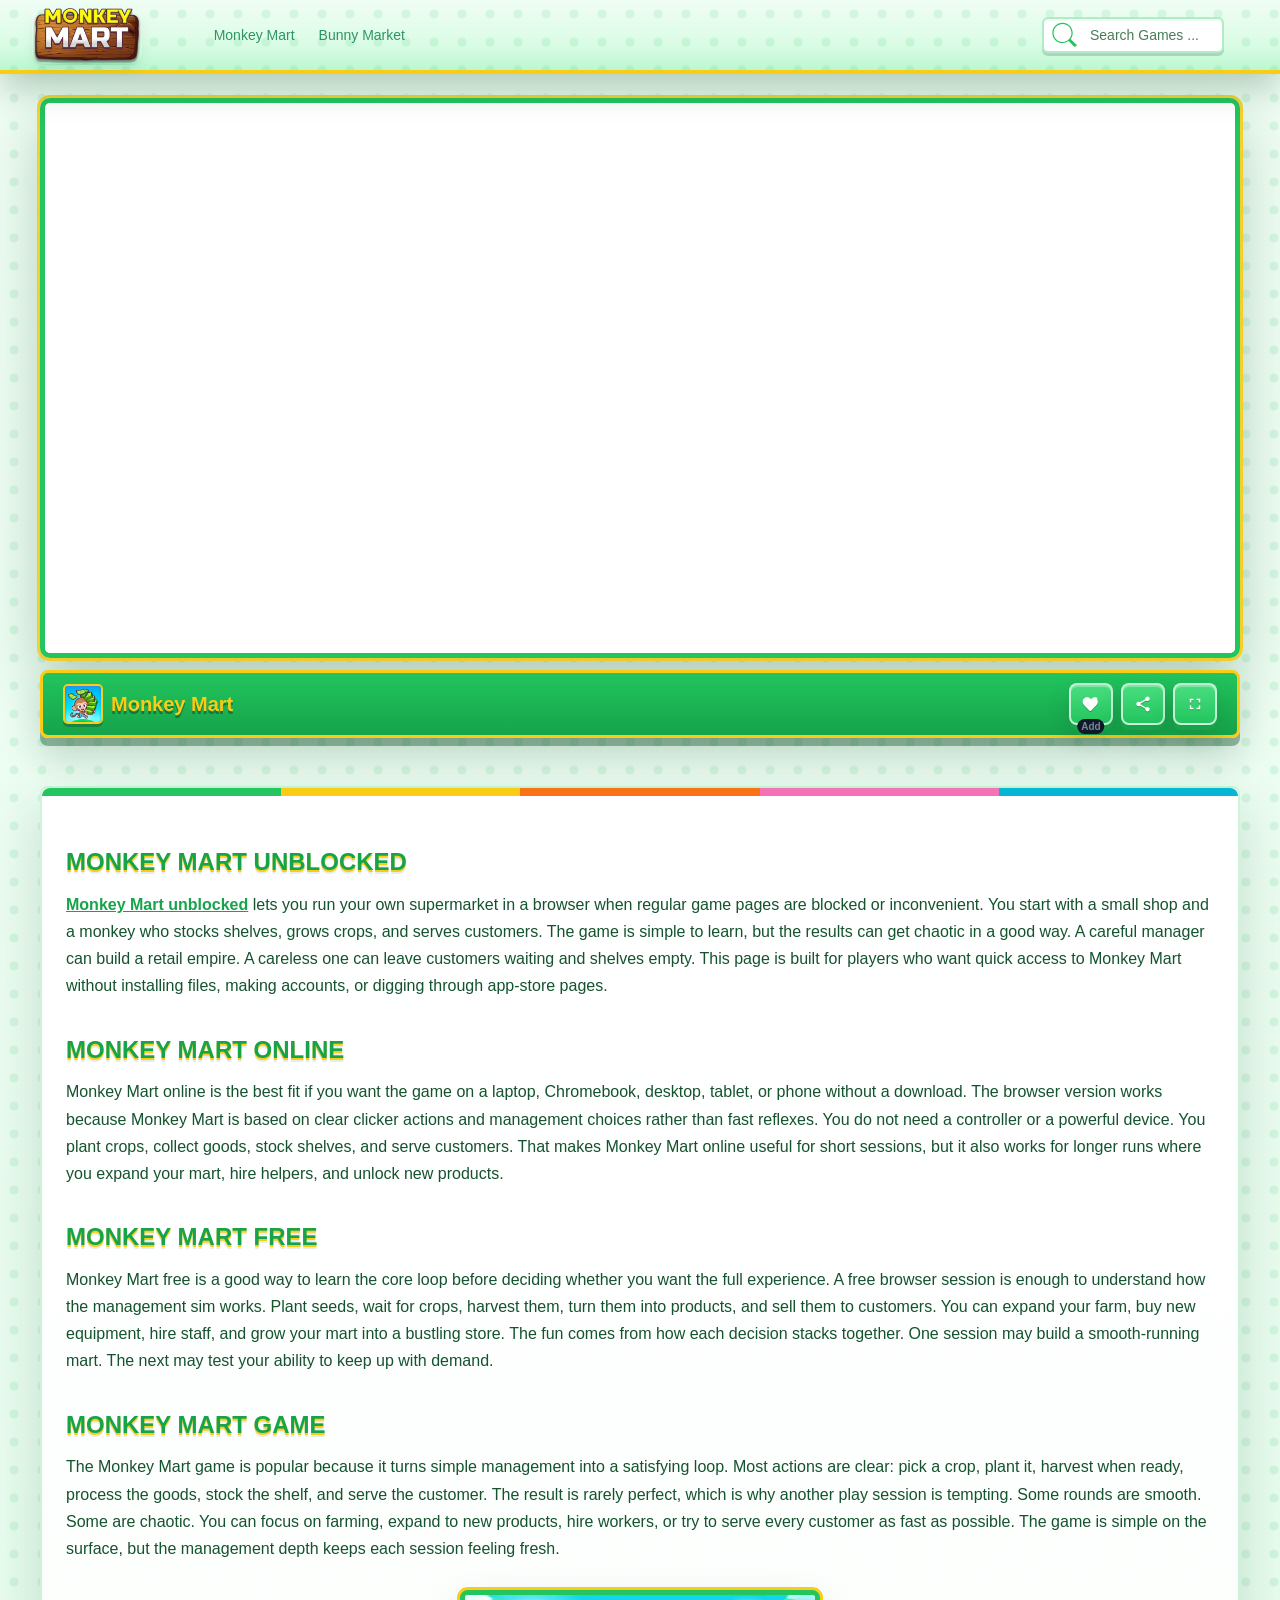
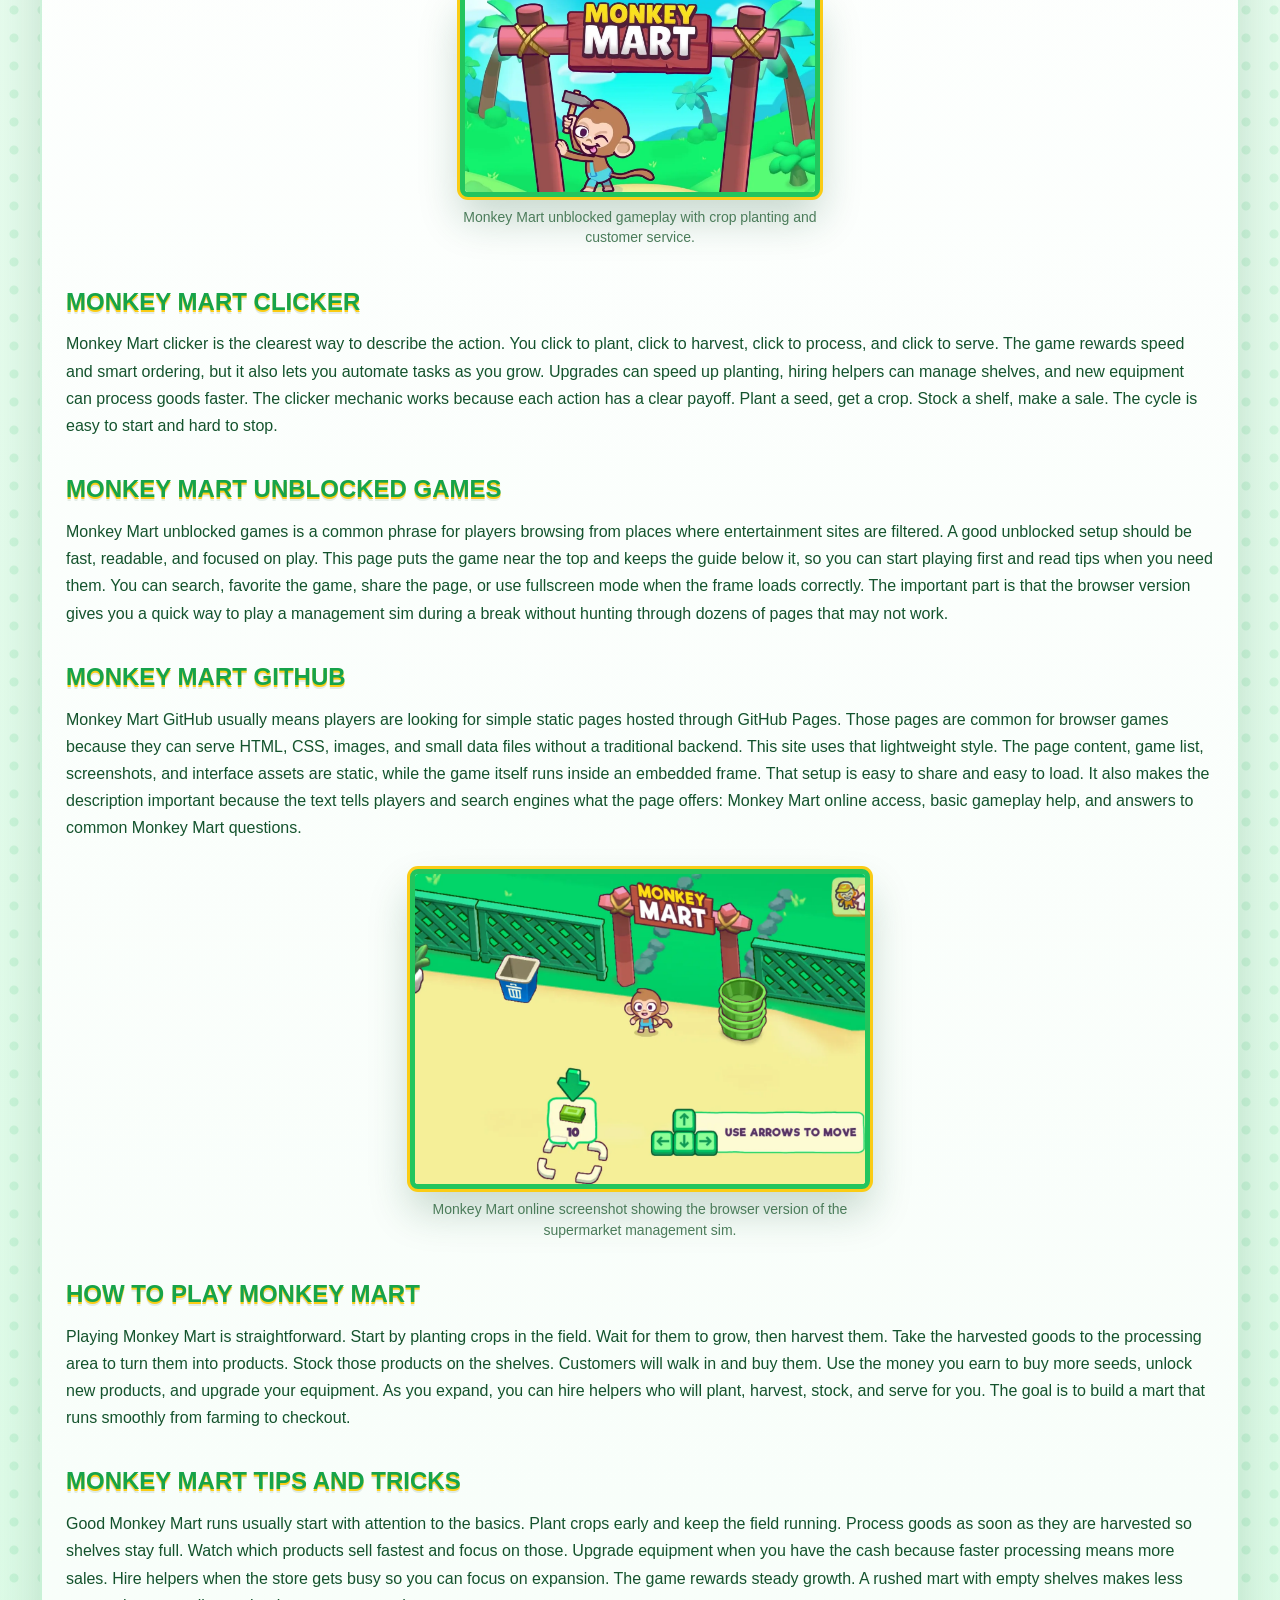
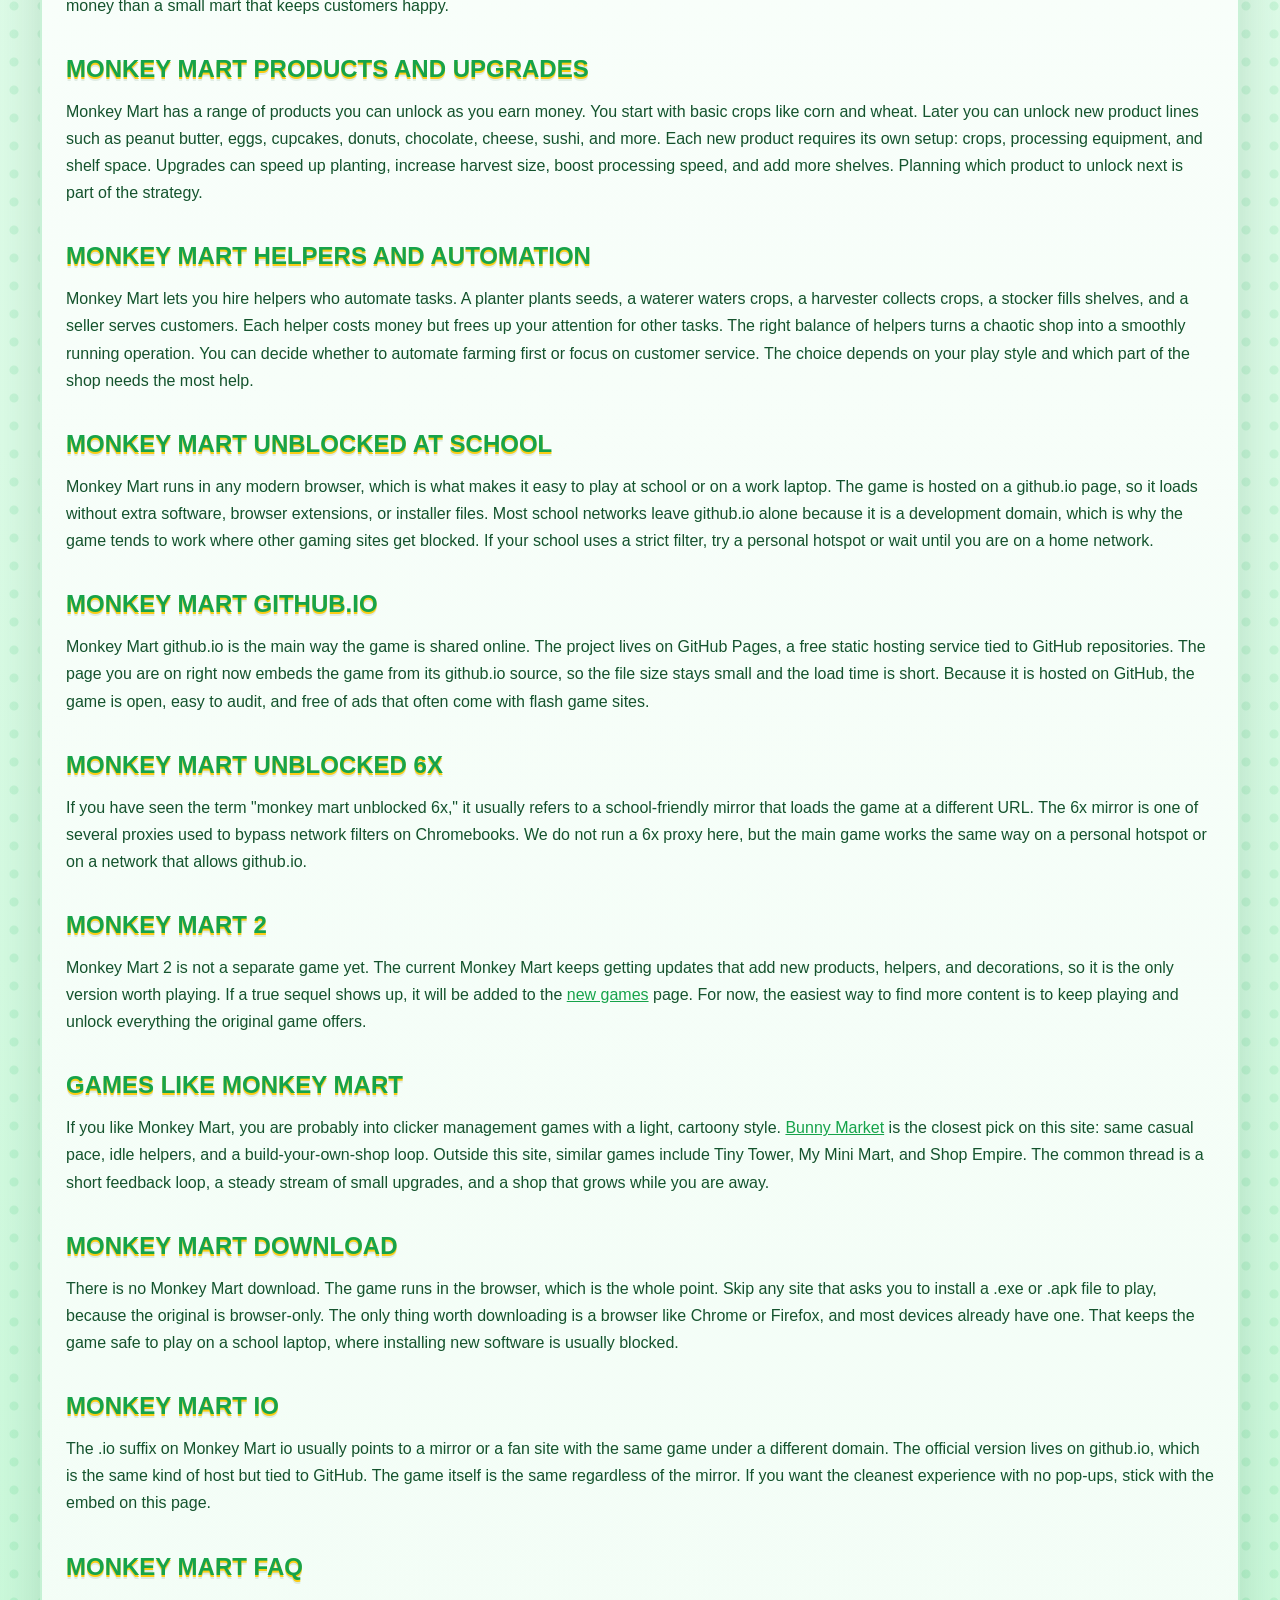
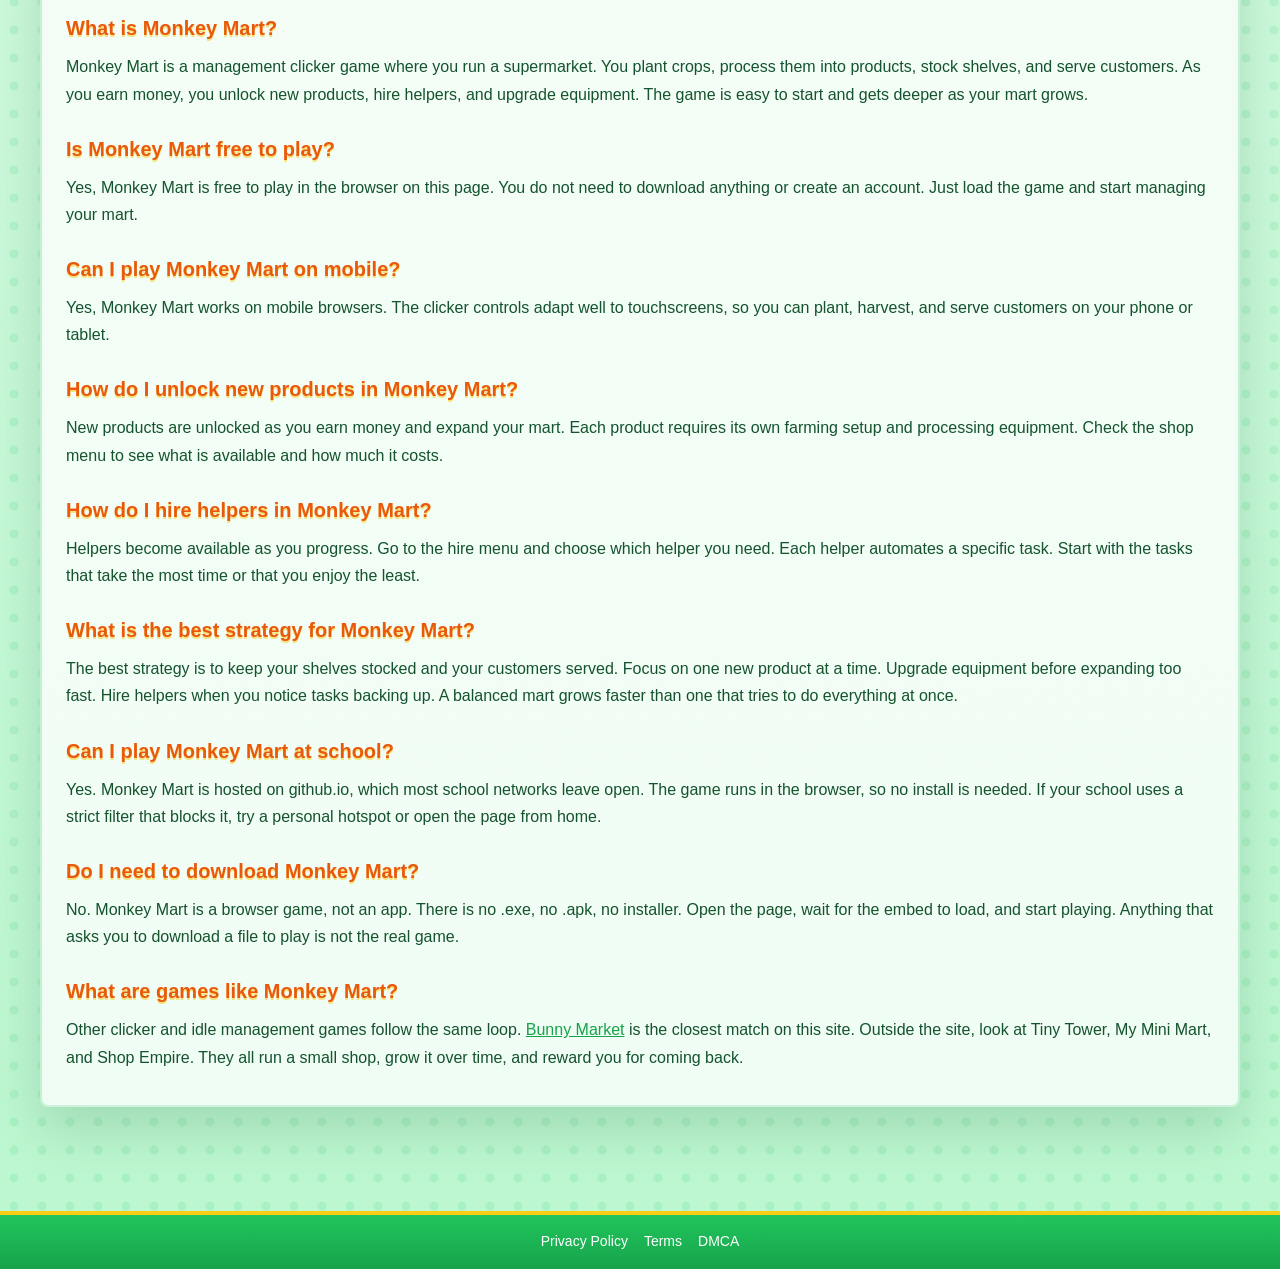
==== index.html @ ea837996 "Add files via upload" ====
<!DOCTYPE html>
<html zontal-theme="dark" lang="en-US" class="dark">
<head>
<meta charset="utf-8">
<title>monkey mart unblocked Online Free</title>
<meta name="description" content="Play Monkey Mart unblocked online for free on github.io. No download, no sign-up. Run a monkey supermarket, hire helpers, and grow your mart empire in this clicker game.">
<meta name="keywords" content="monkey mart, monkey mart unblocked, monkey mart unblocked games, monkey mart unblocked 6x, monkey mart github, monkey mart github.io, monkey mart game, monkey mart free, monkey mart online, monkey mart clicker, monkey mart 2, monkey mart download, games like monkey mart, unblocked monkey mart, monkey mart io">
<meta name="title" content="monkey mart unblocked Online Free">

<meta property="og:title" content="monkey mart unblocked Online Free"><meta property="og:site_name" content="Monkey Mart">
<meta property="og:type" content="website" />
<meta property="og:url" content="https://monkey-mart-unbanned.github.io/" />
<meta property="og:description" content="Play Monkey Mart unblocked online for free on github.io. No download, no sign-up. Run a monkey supermarket, hire helpers, and grow your mart empire in this clicker game." />
<meta property="og:image" content="https://monkey-mart-unbanned.github.io/data/image/game/logo.webp" />
<meta name="twitter:card" content="summary_large_image" />
<meta name="twitter:title" content="monkey mart unblocked Online Free" />
<meta name="twitter:description" content="Play Monkey Mart unblocked online for free on github.io. No download, no sign-up. Run a monkey supermarket, hire helpers, and grow your mart empire in this clicker game." />
<meta name="twitter:image" content="https://monkey-mart-unbanned.github.io/data/image/game/logo.webp" /> 
<meta name="viewport"
 content="width=device-width, initial-scale=1.0, minimal-ui, shrink-to-fit=no viewport-fit=cover">
 <meta name="apple-mobile-web-app-capable" content="yes">
 <meta name="apple-mobile-web-app-status-bar-style" content="black-translucent">
 <meta name="apple-mobile-web-app-title" content="Monkey Mart">
 <meta name="HandheldFriendly" content="true"/>
 <meta name="mobile-web-app-capable" content="yes"/>
  <link rel="icon" href="/favicon.ico" sizes="any">
  <link rel="icon" type="image/png" sizes="192x192" href="/favicon-192.png">
  <link rel="apple-touch-icon" sizes="180x180" href="/apple-touch-icon.png">
  <link rel="manifest" href="/site.webmanifest">
  <meta name="theme-color" content="#22c55e">
  <meta http-equiv="x-ua-compatible" content="ie=edge">
 <link rel="canonical" href="https://monkey-mart-unbanned.github.io/" data-react-helmet="true">
<script type="application/ld+json">
{
  "@context": "https://schema.org",
  "@type": "WebSite",
  "name": "Monkey Mart",
  "alternateName": "Monkey Mart Unblocked",
  "url": "https://monkey-mart-unbanned.github.io/",
  "description": "Free browser games including Monkey Mart and Bunny Market. Play unblocked at school or work, no downloads needed.",
  "inLanguage": "en-US",
  "publisher": {
    "@type": "Organization",
    "name": "Monkey Mart",
    "url": "https://monkey-mart-unbanned.github.io/",
    "logo": {
      "@type": "ImageObject",
      "url": "https://monkey-mart-unbanned.github.io/data/image/game/headerlogo.webp"
    }
  },
  "potentialAction": {
    "@type": "SearchAction",
    "target": "https://monkey-mart-unbanned.github.io/?s={search_term_string}",
    "query-input": "required name=search_term_string"
  }
}
</script>
<script type="application/ld+json">
{
  "@context": "https://schema.org",
  "@type": "VideoGame",
  "name": "Monkey Mart",
  "url": "https://monkey-mart-unbanned.github.io/",
  "description": "Run your own monkey-run supermarket in this unblocked free online game. Plant crops, harvest goods, stock shelves, serve customers, and grow your mart empire.",
  "image": "https://monkey-mart-unbanned.github.io/data/image/game/monkey-mart-b.webp",
  "thumbnailUrl": "https://monkey-mart-unbanned.github.io/data/image/game/monkey-mart-b.webp",
  "gamePlatform": ["Web Browser", "Mobile Browser", "Desktop"],
  "applicationCategory": "Game",
  "applicationSubCategory": "Management",
  "genre": ["Casual", "Clicker", "Management", "Simulation"],
  "playMode": "SinglePlayer",
  "operatingSystem": "Any (browser-based)",
  "gameItem": {
    "@type": "Thing",
    "name": "Monkey Mart Unblocked",
    "description": "Free browser version, no download required"
  },
  "offers": {
    "@type": "Offer",
    "price": "0",
    "priceCurrency": "USD",
    "availability": "https://schema.org/InStock"
  },
  "aggregateRating": {
    "@type": "AggregateRating",
    "ratingValue": "4.6",
    "ratingCount": "2847",
    "bestRating": "5",
    "worstRating": "1"
  },
  "author": {
    "@type": "Organization",
    "name": "Monkey Mart",
    "url": "https://monkey-mart-unbanned.github.io/"
  }
}
</script>
<script type="application/ld+json">
{
  "@context": "https://schema.org",
  "@type": "FAQPage",
  "mainEntity": [
    {
      "@type": "Question",
      "name": "What is Monkey Mart?",
      "acceptedAnswer": {
        "@type": "Answer",
        "text": "Monkey Mart is a management clicker game where you run a supermarket. You plant crops, process them into products, stock shelves, and serve customers. As you earn money, you unlock new products, hire helpers, and upgrade equipment."
      }
    },
    {
      "@type": "Question",
      "name": "Is Monkey Mart free to play?",
      "acceptedAnswer": {
        "@type": "Answer",
        "text": "Yes, Monkey Mart is free to play in the browser on this page. You don't need to download anything or create an account. Just load the game and start managing your mart."
      }
    },
    {
      "@type": "Question",
      "name": "Can I play Monkey Mart on mobile?",
      "acceptedAnswer": {
        "@type": "Answer",
        "text": "Yes, Monkey Mart works on mobile browsers. The clicker controls adapt well to touchscreens, so you can plant, harvest, and serve customers on your phone or tablet."
      }
    },
    {
      "@type": "Question",
      "name": "How do I unlock new products in Monkey Mart?",
      "acceptedAnswer": {
        "@type": "Answer",
        "text": "New products unlock as you earn money and expand your mart. Each product requires its own farming setup and processing equipment. Check the shop menu to see what's available and what it costs."
      }
    },
    {
      "@type": "Question",
      "name": "How do I hire helpers in Monkey Mart?",
      "acceptedAnswer": {
        "@type": "Answer",
        "text": "Helpers become available as you progress. Go to the hire menu and pick which helper you need. Each helper automates a specific task. Start with the tasks that take up the most of your time."
      }
    },
    {
      "@type": "Question",
      "name": "What is the best strategy for Monkey Mart?",
      "acceptedAnswer": {
        "@type": "Answer",
        "text": "Keep your shelves stocked and your customers served. Focus on one new product at a time. Upgrade equipment before expanding too fast. Hire helpers when you notice tasks backing up. A balanced mart grows faster than one that tries to do everything at once."
      }
    },
    {
      "@type": "Question",
      "name": "Can I play Monkey Mart at school?",
      "acceptedAnswer": {
        "@type": "Answer",
        "text": "Yes. Monkey Mart is hosted on github.io, which most school networks leave open. The game runs in the browser, so no install is needed. If your school uses a strict filter that blocks it, try a personal hotspot or open the page from home."
      }
    },
    {
      "@type": "Question",
      "name": "Do I need to download Monkey Mart?",
      "acceptedAnswer": {
        "@type": "Answer",
        "text": "No. Monkey Mart is a browser game, not an app. There is no .exe, no .apk, no installer. Open the page, wait for the embed to load, and start playing. Anything that asks you to download a file to play is not the real game."
      }
    },
    {
      "@type": "Question",
      "name": "What are games like Monkey Mart?",
      "acceptedAnswer": {
        "@type": "Answer",
        "text": "Other clicker and idle management games follow the same loop. Bunny Market is the closest match on this site. Outside the site, look at Tiny Tower, My Mini Mart, and Shop Empire. They all run a small shop, grow it over time, and reward you for coming back."
      }
    }
  ]
}
</script>
<script type="application/ld+json">
{
  "@context": "https://schema.org",
  "@type": "BreadcrumbList",
  "itemListElement": [
    {"@type": "ListItem", "position": 1, "name": "Home", "item": "https://monkey-mart-unbanned.github.io/"},
    {"@type": "ListItem", "position": 2, "name": "Monkey Mart", "item": "https://monkey-mart-unbanned.github.io/"}
  ]
}
</script>
 
 <!-- Google tag (gtag.js) -->
 <script async src="https://www.googletagmanager.com/gtag/js?id=G-HZW0Y8KCHE">
 </script><script>window.dataLayer = window.dataLayer || [];
 function gtag(){dataLayer.push(arguments);}
 gtag('js', new Date());

 gtag('config', 'G-HZW0Y8KCHE');</script> <script data-cfasync="false">var game_config = {
current_slug: 'monkey-mart',
  home_page: 'monkey-mart',
  domain_url: 'https://monkey-mart-unbanned.github.io',
  id_game: 2,
  logo: '/data/image/game/logo.webp',
 theme_color: '#22c55e',
 domain_root: '/',
 not_allow_comment: 'no',
 show_comment: 'no'
 };
</script><link rel="stylesheet" type="text/css" href="/resources/css/swiper.css"/><!-- style.css-->
<link href="/resources/css/style.min.css"
 rel="stylesheet" type="text/css"/>
 <!-- style.css--><link href="/resources/css/meltdown-redesign.css" rel="stylesheet" type="text/css"/></head><body class="__className_d65c78 __variable_05e5f9"><div class="min-h-screen dark:bg-gray-950 font-sans antialiased flex flex-col"><header class="w-full py-1 bg-white/95 dark:bg-gray-900 backdrop-blur-md border-b border-[#22c55e]/10 relative z-50"><div class="container flex h-30 items-center justify-between"><div class="flex gap-8 md:gap-12"><a href="/" class="flex items-center space-x-3 group"><div class="relative rounded-xl shadow-lg shadow-[#22c55e]/10"><img alt="Monkey Mart" loading="lazy" decoding="async" data-nimg="1"
 class=""
 style="color:transparent;object-fit: contain;max-height: 30px;"
 src="/data/image/game/headerlogo.webp" /></div></a>


<nav class="flex items-center gap-6 ml-6">
<a href="/" class="text-sm font-medium text-[#22c55e]/80 hover:text-[#16a34a] transition-colors">Monkey Mart</a>
<a href="/bunny-market/" class="text-sm font-medium text-[#22c55e]/80 hover:text-[#16a34a] transition-colors">Bunny Market</a>
</nav></div><div class="flex items-center gap-4"><div class="relative w-full mx-auto px-3 md:px-6 search-results"><div class="relative "><input type="text" placeholder="Search Games ..." id="search_txt"
 class="input_search w-full rounded-3xl transition-all duration-300 border-2 pl-9 pr-4 h-10 text-lg "
 autocomplete="off" /><button id="search_button"
 class="lucide lucide-search absolute top-1/2 -translate-y-1/2 transition-colors text-[#22c55e]/70 left-2 w-7 h-7"><span class="svg-icon svelte-11lxo0l" aria-hidden="true"><svg class="svg-icon__link icon-search"><use xlink:href="#icon-search"></use></svg></span></button></div></div><!-- <button class="menu inline-flex items-center justify-center whitespace-nowrap rounded-md text-sm font-medium ring-offset-background focus-visible:outline-none focus-visible:ring-2 focus-visible:ring-ring focus-visible:ring-offset-2 disabled:pointer-events-none disabled:opacity-50 border border-input bg-background hover:bg-accent h-10 w-10 transition-all duration-300"
 aria-label="Menu" type="button"><span class="svg-icon" aria-hidden="true"><svg class="svg-icon__link"><use xlink:href="#icon-menu"></use></svg></span></button> --></div></div></header><div class="fixed hidden min-[1750px]:block top-20 left-6 z-50 ns-enh76-e-2 asset-container"><div class="w-[200px] h-[720px]"><div class="mt-8 mb-6 hidden"><div class="rounded-lg rounded-b-none overflow-hidden bg-gray-100"><div class="text-center text-gray-500/50 text-sm px-3 py-0">Advertisement</div></div></div></div></div><div class="relative"><div class="max-w-7xl mx-auto"><div class="flex h-full"><main class="flex-1 2xl:ml-[0]"><div class="min-h-screen"><div id="sub-page-data" class="w-full mx-auto px-3 md:px-10 py-3 md:py-6 page-data"><div class="mb-3 md:mb-12"><div class="w-full mx-auto px-0"><div class="mb-9 md:mb-12"><div class="w-full mx-auto"><div class="relative overflow-hidden rounded-2xl bg-gradient-to-br from-[#22c55e]/10 to-white/5 dark:from-[#22c55e]/20 dark:to-gray-900/10 shadow-2xl"><div class="relative w-full h-[--mobile-height] md:h-[--desktop-height]"
 style="width:100%;--mobile-height:400px;--desktop-height:550px;min-height:520px;"><div class="frame-box-game" id="frame-container"></div><script data-cfasync="false">window.addEventListener("DOMContentLoaded", function () {
 let game_frame = $('<iframe id="game-area" allowfullscreen="true" title="Play Monkey Mart" width="100%" height="100%" src="https://fivenightsatfreddysonline.github.io/g77/class-829/" allow="autoplay; fullscreen; camera; focus-without-user-activation *; monetization; gamepad; keyboard-map *; xr-spatial-tracking; clipboard-write; web-share; accelerometer; magnetometer; gyroscope; display-capture" name="gameFrame" scrolling="no" sandbox="allow-forms allow-modals allow-orientation-lock allow-pointer-lock allow-popups allow-popups-to-escape-sandbox allow-presentation allow-scripts allow-same-origin allow-downloads"></iframe>');

 $("#frame-container").html(game_frame);
 });</script></div></div><div class="player__footer player-footer"><div class="player-footer__inner"><div class="player-footer__left player-footer__item"><img width="40" height="40"
   src="/data/image/game/logo.webp"
  class="img-fluid" decoding="async"
  alt="Monkey Mart"
 fetchpriority="high"/><h1 class="">Monkey Mart</h1></div><div class="player-footer__actions player-footer__item"><button type="button"
 class="g-footer__button favorite-icon favorites_btn favorites-add-2"
 onclick="favorite(this);"
 data-id="2"
 data-name="Monkey Mart"
  data-url="/"
  data-slug="monkey-mart"
 data-image="/data/image/game/monkey-mart-b.webp"><span class="svg-icon" aria-hidden="true"><svg class="svg-icon__link"><use
 xlink:href="#icon-heart"></use></svg></span><div class="g-footer__button-title"><span class="g-footer__button-title_text g-footer__button-title_first">Add</span><span class="g-footer__button-title_text g-footer__button-title_last"></span></div></button><button class="g-footer__button toggleModalBtn"
 data-target="#modalShare"><span class="svg-icon" aria-hidden="true"><svg class="svg-icon__link"><use
 xlink:href="#icon-shares"></use></svg></span><div class="g-footer__button-title"><span class="g-footer__button-title_text g-footer__button-title_first"></span><span class="g-footer__button-title_text g-footer__button-title_last">Share</span></div></button><div class="footer__button hide_fullscreen"><button class="g-footer__button player-footer__fullscreen"
 onclick="open_fullscreen();"><span class="svg-icon" aria-hidden="true"><svg class="svg-icon__link"><use
 xlink:href="#icon-fullscreen"></use></svg></span><div class="g-footer__button-title"><span class="g-footer__button-title_text g-footer__button-title_first"></span><span class="g-footer__button-title_text g-footer__button-title_last">Full Screen</span></div></button></div></div></div></div><div class="mt-8 mb-6 hidden"><div class="rounded-lg rounded-b-none overflow-hidden bg-gray-100"><div class="text-center text-gray-500/50 text-sm px-3 py-0">Advertisement</div></div></div></div></div></div></div><div class="text-center mb-8 space-y-2"><div class="mt-8 mb-6 hidden"><div class="rounded-lg rounded-b-none overflow-hidden bg-gray-100"><div class="text-center text-gray-500/50 text-sm px-3 py-0">Advertisement</div></div></div></div><div class="mb-3 md:mb-12 sub_description"><div class="w-full mx-auto mt-8 md:mt-12 px-0"><div class="content-inner dark:bg-gray-800 rounded-lg shadow-lg hover:shadow-xl transition-shadow duration-300 p-6 relative overflow-hidden text-gray-600 dark:text-gray-300 ">
<div class="game-description page-content">
<h2>Monkey Mart unblocked</h2>
<p><a href="/" style="font-weight: 600; text-decoration: underline;">Monkey Mart unblocked</a> lets you run your own supermarket in a browser when regular game pages are blocked or inconvenient. You start with a small shop and a monkey who stocks shelves, grows crops, and serves customers. The game is simple to learn, but the results can get chaotic in a good way. A careful manager can build a retail empire. A careless one can leave customers waiting and shelves empty. This page is built for players who want quick access to Monkey Mart without installing files, making accounts, or digging through app-store pages.</p>
<h2>Monkey Mart online</h2>
<p>Monkey Mart online is the best fit if you want the game on a laptop, Chromebook, desktop, tablet, or phone without a download. The browser version works because Monkey Mart is based on clear clicker actions and management choices rather than fast reflexes. You do not need a controller or a powerful device. You plant crops, collect goods, stock shelves, and serve customers. That makes Monkey Mart online useful for short sessions, but it also works for longer runs where you expand your mart, hire helpers, and unlock new products.</p>
<h2>Monkey Mart free</h2>
<p>Monkey Mart free is a good way to learn the core loop before deciding whether you want the full experience. A free browser session is enough to understand how the management sim works. Plant seeds, wait for crops, harvest them, turn them into products, and sell them to customers. You can expand your farm, buy new equipment, hire staff, and grow your mart into a bustling store. The fun comes from how each decision stacks together. One session may build a smooth-running mart. The next may test your ability to keep up with demand.</p>
<h2>Monkey Mart game</h2>
<p>The Monkey Mart game is popular because it turns simple management into a satisfying loop. Most actions are clear: pick a crop, plant it, harvest when ready, process the goods, stock the shelf, and serve the customer. The result is rarely perfect, which is why another play session is tempting. Some rounds are smooth. Some are chaotic. You can focus on farming, expand to new products, hire workers, or try to serve every customer as fast as possible. The game is simple on the surface, but the management depth keeps each session feeling fresh.</p>
<figure class="seo-image"><img src="/data/image/game/discription1.webp" alt="Monkey Mart unblocked gameplay showing the mart management screen" title="Monkey Mart unblocked gameplay" width="360" height="640" loading="lazy" class="img-fluid" /><figcaption>Monkey Mart unblocked gameplay with crop planting and customer service.</figcaption></figure>
<h2>Monkey Mart clicker</h2>
<p>Monkey Mart clicker is the clearest way to describe the action. You click to plant, click to harvest, click to process, and click to serve. The game rewards speed and smart ordering, but it also lets you automate tasks as you grow. Upgrades can speed up planting, hiring helpers can manage shelves, and new equipment can process goods faster. The clicker mechanic works because each action has a clear payoff. Plant a seed, get a crop. Stock a shelf, make a sale. The cycle is easy to start and hard to stop.</p>
<h2>Monkey Mart unblocked games</h2>
<p>Monkey Mart unblocked games is a common phrase for players browsing from places where entertainment sites are filtered. A good unblocked setup should be fast, readable, and focused on play. This page puts the game near the top and keeps the guide below it, so you can start playing first and read tips when you need them. You can search, favorite the game, share the page, or use fullscreen mode when the frame loads correctly. The important part is that the browser version gives you a quick way to play a management sim during a break without hunting through dozens of pages that may not work.</p>
<h2>Monkey Mart GitHub</h2>
<p>Monkey Mart GitHub usually means players are looking for simple static pages hosted through GitHub Pages. Those pages are common for browser games because they can serve HTML, CSS, images, and small data files without a traditional backend. This site uses that lightweight style. The page content, game list, screenshots, and interface assets are static, while the game itself runs inside an embedded frame. That setup is easy to share and easy to load. It also makes the description important because the text tells players and search engines what the page offers: Monkey Mart online access, basic gameplay help, and answers to common Monkey Mart questions.</p>
<figure class="seo-image seo-image--wide"><img src="/data/image/game/description2.webp" alt="Monkey Mart online screenshot from the management sim game" title="Monkey Mart online screenshot" width="640" height="480" loading="lazy" class="img-fluid" /><figcaption>Monkey Mart online screenshot showing the browser version of the supermarket management sim.</figcaption></figure>
<h2>How to play Monkey Mart</h2>
<p>Playing Monkey Mart is straightforward. Start by planting crops in the field. Wait for them to grow, then harvest them. Take the harvested goods to the processing area to turn them into products. Stock those products on the shelves. Customers will walk in and buy them. Use the money you earn to buy more seeds, unlock new products, and upgrade your equipment. As you expand, you can hire helpers who will plant, harvest, stock, and serve for you. The goal is to build a mart that runs smoothly from farming to checkout.</p>
<h2>Monkey Mart tips and tricks</h2>
<p>Good Monkey Mart runs usually start with attention to the basics. Plant crops early and keep the field running. Process goods as soon as they are harvested so shelves stay full. Watch which products sell fastest and focus on those. Upgrade equipment when you have the cash because faster processing means more sales. Hire helpers when the store gets busy so you can focus on expansion. The game rewards steady growth. A rushed mart with empty shelves makes less money than a small mart that keeps customers happy.</p>
<h2>Monkey Mart products and upgrades</h2>
<p>Monkey Mart has a range of products you can unlock as you earn money. You start with basic crops like corn and wheat. Later you can unlock new product lines such as peanut butter, eggs, cupcakes, donuts, chocolate, cheese, sushi, and more. Each new product requires its own setup: crops, processing equipment, and shelf space. Upgrades can speed up planting, increase harvest size, boost processing speed, and add more shelves. Planning which product to unlock next is part of the strategy.</p>
<h2>Monkey Mart helpers and automation</h2>
<p>Monkey Mart lets you hire helpers who automate tasks. A planter plants seeds, a waterer waters crops, a harvester collects crops, a stocker fills shelves, and a seller serves customers. Each helper costs money but frees up your attention for other tasks. The right balance of helpers turns a chaotic shop into a smoothly running operation. You can decide whether to automate farming first or focus on customer service. The choice depends on your play style and which part of the shop needs the most help.</p>

<h2>Monkey Mart unblocked at school</h2>
<p>Monkey Mart runs in any modern browser, which is what makes it easy to play at school or on a work laptop. The game is hosted on a github.io page, so it loads without extra software, browser extensions, or installer files. Most school networks leave github.io alone because it is a development domain, which is why the game tends to work where other gaming sites get blocked. If your school uses a strict filter, try a personal hotspot or wait until you are on a home network.</p>
<h2>Monkey Mart github.io</h2>
<p>Monkey Mart github.io is the main way the game is shared online. The project lives on GitHub Pages, a free static hosting service tied to GitHub repositories. The page you are on right now embeds the game from its github.io source, so the file size stays small and the load time is short. Because it is hosted on GitHub, the game is open, easy to audit, and free of ads that often come with flash game sites.</p>
<h2>Monkey Mart unblocked 6x</h2>
<p>If you have seen the term "monkey mart unblocked 6x," it usually refers to a school-friendly mirror that loads the game at a different URL. The 6x mirror is one of several proxies used to bypass network filters on Chromebooks. We do not run a 6x proxy here, but the main game works the same way on a personal hotspot or on a network that allows github.io.</p>
<h2>Monkey Mart 2</h2>
<p>Monkey Mart 2 is not a separate game yet. The current Monkey Mart keeps getting updates that add new products, helpers, and decorations, so it is the only version worth playing. If a true sequel shows up, it will be added to the <a href="/new-games/">new games</a> page. For now, the easiest way to find more content is to keep playing and unlock everything the original game offers.</p>
<h2>Games like Monkey Mart</h2>
<p>If you like Monkey Mart, you are probably into clicker management games with a light, cartoony style. <a href="/bunny-market/">Bunny Market</a> is the closest pick on this site: same casual pace, idle helpers, and a build-your-own-shop loop. Outside this site, similar games include Tiny Tower, My Mini Mart, and Shop Empire. The common thread is a short feedback loop, a steady stream of small upgrades, and a shop that grows while you are away.</p>
<h2>Monkey Mart download</h2>
<p>There is no Monkey Mart download. The game runs in the browser, which is the whole point. Skip any site that asks you to install a .exe or .apk file to play, because the original is browser-only. The only thing worth downloading is a browser like Chrome or Firefox, and most devices already have one. That keeps the game safe to play on a school laptop, where installing new software is usually blocked.</p>
<h2>Monkey Mart io</h2>
<p>The .io suffix on Monkey Mart io usually points to a mirror or a fan site with the same game under a different domain. The official version lives on github.io, which is the same kind of host but tied to GitHub. The game itself is the same regardless of the mirror. If you want the cleanest experience with no pop-ups, stick with the embed on this page.</p>
<h2>Monkey Mart FAQ</h2>
<h3>What is Monkey Mart?</h3>
<p>Monkey Mart is a management clicker game where you run a supermarket. You plant crops, process them into products, stock shelves, and serve customers. As you earn money, you unlock new products, hire helpers, and upgrade equipment. The game is easy to start and gets deeper as your mart grows.</p>
<h3>Is Monkey Mart free to play?</h3>
<p>Yes, Monkey Mart is free to play in the browser on this page. You do not need to download anything or create an account. Just load the game and start managing your mart.</p>
<h3>Can I play Monkey Mart on mobile?</h3>
<p>Yes, Monkey Mart works on mobile browsers. The clicker controls adapt well to touchscreens, so you can plant, harvest, and serve customers on your phone or tablet.</p>
<h3>How do I unlock new products in Monkey Mart?</h3>
<p>New products are unlocked as you earn money and expand your mart. Each product requires its own farming setup and processing equipment. Check the shop menu to see what is available and how much it costs.</p>
<h3>How do I hire helpers in Monkey Mart?</h3>
<p>Helpers become available as you progress. Go to the hire menu and choose which helper you need. Each helper automates a specific task. Start with the tasks that take the most time or that you enjoy the least.</p>
<h3>What is the best strategy for Monkey Mart?</h3>
<p>The best strategy is to keep your shelves stocked and your customers served. Focus on one new product at a time. Upgrade equipment before expanding too fast. Hire helpers when you notice tasks backing up. A balanced mart grows faster than one that tries to do everything at once.</p>
<h3>Can I play Monkey Mart at school?</h3>
<p>Yes. Monkey Mart is hosted on github.io, which most school networks leave open. The game runs in the browser, so no install is needed. If your school uses a strict filter that blocks it, try a personal hotspot or open the page from home.</p>
<h3>Do I need to download Monkey Mart?</h3>
<p>No. Monkey Mart is a browser game, not an app. There is no .exe, no .apk, no installer. Open the page, wait for the embed to load, and start playing. Anything that asks you to download a file to play is not the real game.</p>
<h3>What are games like Monkey Mart?</h3>
<p>Other clicker and idle management games follow the same loop. <a href="/bunny-market/">Bunny Market</a> is the closest match on this site. Outside the site, look at Tiny Tower, My Mini Mart, and Shop Empire. They all run a small shop, grow it over time, and reward you for coming back.</p>
</div></div></div></div></div></div></div></div></div><div class="text-center mb-8 space-y-2"><div class="mt-8 mb-6 hidden"><div class="rounded-lg rounded-b-none overflow-hidden bg-gray-100"><div class="text-center text-gray-500/50 text-sm px-3 py-0">Advertisement</div></div></div></div><footer class="mt-auto bg-gradient-to-b from-gray-50 to-white dark:from-gray-900 dark:to-gray-800 py-4"><div class="max-w-7xl mx-auto flex"> <nav class="footer-legal flex justify-center items-center gap-4 flex-wrap px-3 md:px-12 w-full" aria-label="Legal links"><a href="/privacy/">Privacy Policy</a><a href="/terms/">Terms</a><a href="/dmca/">DMCA</a></nav></div></footer></div><div class="page_loading" style="display: none;"><div class="loading_page"><div class="loader"></div></div></div><button id="button-gotop" class="btn_up"><span class="svg-icon" aria-hidden="true"> <svg class="svg-icon__link"> <use
 xlink:href="#icon-keyboard_arrow_up"></use> </svg> </span></button><svg class="main-svg-sprite main-svg-sprite--icons" xmlns="http://www.w3.org/2000/svg" style="display: none;"
 xmlns:xlink="http://www.w3.org/1999/xlink"><symbol id="icon-chevron-right" viewBox="0 0 24 24"><path d="M9.707 18.707l6-6c0.391-0.391 0.391-1.024 0-1.414l-6-6c-0.391-0.391-1.024-0.391-1.414 0s-0.391 1.024 0 1.414l5.293 5.293-5.293 5.293c-0.391 0.391-0.391 1.024 0 1.414s1.024 0.391 1.414 0z"></path></symbol><symbol id="icon-chevron-left" viewBox="0 0 24 24"><path d="M15.707 17.293l-5.293-5.293 5.293-5.293c0.391-0.391 0.391-1.024 0-1.414s-1.024-0.391-1.414 0l-6 6c-0.391 0.391-0.391 1.024 0 1.414l6 6c0.391 0.391 1.024 0.391 1.414 0s0.391-1.024 0-1.414z"></path></symbol><symbol id="icon-arrow-left" viewBox="0 0 452 452"><path d="M106.406 203.554L300.693 9.2735C313.052 -3.0915 333.09 -3.09149 345.443 9.27351C357.797 21.6275 357.797 41.6645 345.443 54.0175L173.529 225.926L345.438 397.829C357.792 410.188 357.792 430.224 345.438 442.578C333.084 454.937 313.047 454.936 300.688 442.577L106.401 248.293C100.224 242.113 97.1385 234.022 97.1385 225.927C97.1386 217.828 100.23 209.731 106.406 203.554Z"/></symbol><symbol id="icon-arrow-right" viewBox="0 0 451.846 451.847"><path d="M345.441,248.292L151.154,442.573c-12.359,12.365-32.397,12.365-44.75,0c-12.354-12.354-12.354-32.391,0-44.744L278.318,225.92L106.409,54.017c-12.354-12.359-12.354-32.394,0-44.748c12.354-12.359,32.391-12.359,44.75,0l194.287,194.284c6.177,6.18,9.262,14.271,9.262,22.366C354.708,234.018,351.617,242.115,345.441,248.292z"/></symbol><symbol id="icon-menu" overflow="visible" viewBox="0 0 45 36"><path d="M2.528 13.472v0h35.392q1.056 0 1.792 0.736t0.736 1.792q0 1.024-0.736 1.792-0.736 0.736-1.792 0.736v0h-35.392q-1.056 0-1.792-0.736-0.736-0.768-0.736-1.792 0-1.056 0.736-1.792t1.792-0.736zM2.528 26.944v0h35.392q0.672 0 1.28 0.32t0.96 0.928q0.352 0.576 0.352 1.28 0 0.672-0.352 1.28-0.352 0.576-0.96 0.928-0.608 0.32-1.28 0.32v0h-35.392q-1.024-0.032-1.76-0.768-0.704-0.736-0.704-1.76t0.704-1.76q0.736-0.736 1.76-0.768zM2.528 0v0h35.392q1.024 0.032 1.728 0.768 0.736 0.736 0.736 1.76t-0.736 1.76q-0.704 0.736-1.728 0.768v0h-35.392q-1.056 0-1.792-0.736-0.736-0.768-0.736-1.792 0-1.056 0.736-1.792t1.792-0.736z"/></symbol><symbol id="icon-keyboard_arrow_up" overflow="visible" viewBox="0 0 24 24"><path d="M16.59 15.59q0.288 0.288 0.696 0.288t0.696-0.288q0.288-0.288 0.288-0.696t-0.288-0.696l-5.293-5.293-5.293 5.293q-0.288 0.288-0.288 0.696t0.288 0.696q0.288 0.288 0.696 0.288t0.696-0.288l4.593-4.593z"/></symbol><symbol id="icon-keyboard_arrow_down" overflow="visible" viewBox="0 0 24 24"><path d="M16.59 8.704q0.288-0.288 0.696-0.288t0.696 0.288q0.288 0.288 0.288 0.696t-0.288 0.696l-5.293 5.293-5.293-5.293q-0.288-0.288-0.288-0.696t0.288-0.696q0.288-0.288 0.696-0.288t0.696 0.288l4.593 4.593z"/></symbol><symbol id="icon-search" overflow="visible" viewBox="0 0 37 37"><path d="M36.772 33.872l-8.677-8.677c2.095-2.863 3.334-6.384 3.334-10.195 0-9.447-7.661-17.108-17.109-17.108s-17.108 7.661-17.108 17.108 7.661 17.109 17.108 17.109c3.811 0 7.332-1.239 10.195-3.334l8.677 8.677c0.547 0.547 1.274 0.821 2.002 0.821s1.456-0.274 2.002-0.821c1.108-1.104 1.108-2.876 0.576-3.58zM14.32 30.272c-8.322 0-15.072-6.75-15.072-15.072s6.75-15.072 15.072-15.072 15.072 6.75 15.072 15.072-6.75 15.072-15.072 15.072z"/></symbol><symbol id="icon-heart" overflow="visible" viewBox="0 0 24 24"><path d="M21.409 4.694c-2.318-2.362-6.087-2.362-8.409 0l-0.997 1.015-0.997-1.015c-2.322-2.362-6.091-2.362-8.409 0-2.365 2.408-2.365 6.315 0 8.723l7.409 7.543c0.271 0.275 0.632 0.424 0.997 0.424s0.726-0.149 0.997-0.424l7.409-7.543c2.365-2.408 2.365-6.315 0-8.723z"/></symbol><symbol id="icon-shares" viewBox="0 0 24 24"><path d="M18 16.08c-.76 0-1.44.3-1.96.77L8.91 12.7c.05-.23.09-.46.09-.7s-.04-.47-.09-.7l7.05-4.11c.54.5 1.25.81 2.04.81 1.66 0 3-1.34 3-3s-1.34-3-3-3-3 1.34-3 3c0 .24.04.47.09.7L8.04 9.81C7.5 9.31 6.79 9 6 9c-1.66 0-3 1.34-3 3s1.34 3 3 3c.79 0 1.5-.31 2.04-.81l7.12 4.16c-.05.21-.08.43-.08.65 0 1.61 1.31 2.92 2.92 2.92 1.61 0 2.92-1.31 2.92-2.92s-1.31-2.92-2.92-2.92z"/></symbol><symbol id="icon-close" overflow="visible" viewBox="0 0 24 24"><path d="M20.293 5.114c-0.391-0.391-1.024-0.391-1.414 0l-6.879 6.879-6.879-6.879c-0.391-0.391-1.024-0.391-1.414 0s-0.391 1.024 0 1.414l6.879 6.879-6.879 6.879c-0.391 0.391-0.391 1.024 0 1.414 0.195 0.195 0.451 0.293 0.707 0.293s0.512-0.098 0.707-0.293l6.879-6.879 6.879 6.879c0.195 0.195 0.451 0.293 0.707 0.293s0.512-0.098 0.707-0.293c0.391-0.391 0.391-1.024 0-1.414l-6.879-6.879 6.879-6.879c0.39-0.39 0.39-1.024-0.001-1.415z"/></symbol><symbol id="icon-fullscreen" viewBox="0 0 24 24"><path d="M7 14H5v5h5v-2H7v-3zm-2-4h2V7h3V5H5v5zm12 7h-3v2h5v-5h-2v3zM14 5v2h3v3h2V5h-5z"/></symbol></svg><div id="modalShare" class="popup_share hidden"><div class="blur_dialog fixed inset-0"></div><div class="popup_wrapper"><div class="popup-heading"><span class="svg-icon" aria-hidden="true"><svg class="svg-icon__link"><use
 xlink:href="#icon-shares"></use></svg></span></div><div class="title_contact">SHARE WITH YOUR FRIENDS <br> <strong>Monkey Mart</strong></div><span class="close_contact closeModalBtn"><span class="svg-icon" aria-hidden="true"><svg class="svg-icon__link"><use
xlink:href="#icon-close"></use></svg></span></span></div><div class="popup-content"><div class="popup-link_share"><input readonly class="popup-link-share--url" id="share_link_input" value="https://monkey-mart-unbanned.github.io"><div class="popup-link-share--copy" onclick="copyToClipboard('#share_link_input',this)">Copy link</div></div></div></div><!-- ============ ASIDE DIALOG =======================--><script data-cfasync="false" src="/resources/js/jquery-3.6.0.min.js"></script><script data-cfasync="false" src="/resources/js/jquery.lazy.js"></script><script data-cfasync="false" src="/resources/js/swiper.min.js"></script><script data-cfasync="false" src="/resources/js/scripts.min.js?v1.1"
 type="text/javascript"></script><script data-cfasync="false">$(document).ready(function(){});</script>
</body></html>
---- resources/css/style.min.css ----
body,sub,sup{position:relative}a,hr{color:inherit}progress,sub,sup{vertical-align:baseline}blockquote,body,dd,dl,fieldset,figure,h1,h2,h3,h4,h5,h6,hr,menu,ol,p,pre,ul{margin:0}.transition,.transition-all{transition-timing-function:cubic-bezier(.4,0,.2,1);transition-duration:.15s}.transition,.transition-all,.transition-colors,.transition-opacity,.transition-shadow,.transition-transform{transition-duration:.15s}.after\:bg-\[\#22c55e\]:after,.bg-\[\#22c55e\],.bg-\[\#286C65\],.bg-\[\#ea5506\],.bg-black,.bg-emerald-100,.bg-emerald-400,.bg-emerald-500,.bg-emerald-600,.bg-gray-100,.bg-gray-200,.bg-gray-300,.bg-red-500,.bg-white{--tw-bg-opacity:1}.data-\[disabled\=true\]\:pointer-events-none[data-disabled=true],.data-\[disabled\]\:pointer-events-none[data-disabled],.disabled\:pointer-events-none:disabled,.pointer-events-none,label.label-contact-select:before{pointer-events:none;pointer-events:none}.sr-only,.text-bg-diy-1,.truncate,.whitespace-nowrap{white-space:nowrap}body{overflow-x:hidden;font-family:-apple-system,BlinkMacSystemFont,"Segoe UI",Roboto,"Helvetica Neue",Arial,sans-serif;font-size:16px;line-height:1.25;line-height:inherit;color:var(--foreground)}*,:after,:before{--tw-border-spacing-x:0;--tw-border-spacing-y:0;--tw-translate-x:0;--tw-translate-y:0;--tw-rotate:0;--tw-skew-x:0;--tw-skew-y:0;--tw-scale-x:1;--tw-scale-y:1;--tw-scroll-snap-strictness:proximity;--tw-ring-offset-width:0px;--tw-ring-offset-color:#fff;--tw-ring-color:rgba(59, 130, 246, .5);--tw-ring-offset-shadow:0 0 #0000;--tw-ring-shadow:0 0 #0000;--tw-shadow:0 0 #0000;--tw-shadow-colored:0 0 #0000;box-sizing:border-box;border:0 solid #e5e7eb}.focus\:ring-2:focus,.ring-2{--tw-ring-shadow:var(--tw-ring-inset) 0 0 0 calc(2px + var(--tw-ring-offset-width)) rgb(240 240 240 / 27%);--tw-ring-offset-shadow:var(--tw-ring-inset) 0 0 0 var(--tw-ring-offset-width) var(--tw-ring-offset-color)}:host,html{line-height:1.5;-webkit-text-size-adjust:100%;-moz-tab-size:4;-o-tab-size:4;tab-size:4;font-family:var(--font-sans),sans-serif;font-feature-settings:normal;font-variation-settings:normal;-webkit-tap-highlight-color:transparent}.svg-icon{display:inline-block;vertical-align:top;width:22px;height:22px;fill:currentColor;font-size:0}.svg-icon__link{vertical-align:top;fill:inherit;width:inherit;height:inherit}hr{height:0;border-top-width:1px}abbr:where([title]){-webkit-text-decoration:underline dotted;text-decoration:underline dotted}h1,h2,h3,h4,h5,h6{font-size:inherit;font-weight:inherit}a{text-decoration:inherit}b,strong{font-weight:bolder}code,kbd,pre,samp{font-family:ui-monospace,SFMono-Regular,Menlo,Monaco,Consolas,Liberation Mono,Courier New,monospace;font-feature-settings:normal;font-variation-settings:normal;font-size:1em}small{font-size:80%}sub,sup{font-size:75%;line-height:0}sub{bottom:-.25em}sup{top:-.5em}table{text-indent:0;border-color:inherit;border-collapse:collapse}button,input,optgroup,select,textarea{font-family:inherit;font-feature-settings:inherit;font-variation-settings:inherit;font-size:100%;font-weight:inherit;line-height:inherit;letter-spacing:inherit;color:inherit;margin:0;padding:0}button,select{text-transform:none}button,input:where([type=button]),input:where([type=reset]),input:where([type=submit]){-webkit-appearance:button;background-color:transparent;background-image:none}:-moz-focusring{outline:auto}:-moz-ui-invalid{box-shadow:none}::-webkit-inner-spin-button,::-webkit-outer-spin-button{height:auto}[type=search]{-webkit-appearance:textfield;outline-offset:-2px}::-webkit-search-decoration{-webkit-appearance:none}::-webkit-file-upload-button{-webkit-appearance:button;font:inherit}summary{display:list-item}.p-0,dialog,fieldset,legend{padding:0}menu,ol,ul{list-style:none;padding:0}textarea{resize:vertical}input::-moz-placeholder,textarea::-moz-placeholder{opacity:1;color:#9ca3af}input::placeholder,textarea::placeholder{opacity:1;color:#9ca3af}.cursor-pointer,[role=button],button{cursor:pointer}.cursor-default,:disabled{cursor:default}audio,canvas,embed,iframe,img,object,svg,video{display:block;vertical-align:middle}img,video{max-width:100%;height:auto;width:100%}[hidden]:where(:not([hidden=until-found])){display:none}:root{--background:0 0% 100%;--foreground:222.2 47.4% 11.2%;--card:0 0% 100%;--card-foreground:222.2 47.4% 11.2%;--popover:0 0% 100%;--popover-foreground:222.2 47.4% 11.2%;--primary:222.2 47.4% 11.2%;--primary-foreground:210 40% 98%;--secondary:210 40% 96.1%;--secondary-foreground:222.2 47.4% 11.2%;--muted:210 40% 96.1%;--muted-foreground:215.4 16.3% 46.9%;--accent:210 40% 96.1%;--accent-foreground:222.2 47.4% 11.2%;--destructive:0 100% 50%;--destructive-foreground:210 40% 98%;--border:214.3 31.8% 91.4%;--input:214.3 31.8% 91.4%;--ring:215 20.2% 65.1%;--radius:0.5rem;--color-highlight:#facc15;--font-heading:'Orbitron',sans-serif}.dark{--background:#1E1A2B;--foreground:#F0F0F0;--card:220 10% 18%;--card-foreground:0 0% 90%;--popover:220 10% 18%;--popover-foreground:0 0% 90%;--primary:220 5% 40%;--primary-foreground:0 0% 95%;--secondary:220 5% 30%;--secondary-foreground:0 0% 85%;--muted:220 5% 25%;--muted-foreground:0 0% 80%;--accent:220 5% 35%;--accent-foreground:0 0% 90%;--destructive:0 100% 40%;--destructive-foreground:0 0% 95%;--border:#B01EFF;--input:220 10% 25%;--ring:220 5% 40%}.container{width:100%;margin-right:auto;margin-left:auto;padding-right:2rem;padding-left:2rem}@media (min-width:1400px){.container{max-width:1400px}}.prose{color:var(--tw-prose-body);max-width:65ch;--tw-prose-body:#374151;--tw-prose-headings:#111827;--tw-prose-lead:#4b5563;--tw-prose-links:#111827;--tw-prose-bold:#111827;--tw-prose-counters:#6b7280;--tw-prose-bullets:#d1d5db;--tw-prose-hr:#e5e7eb;--tw-prose-quotes:#111827;--tw-prose-quote-borders:#e5e7eb;--tw-prose-captions:#6b7280;--tw-prose-kbd:#111827;--tw-prose-kbd-shadows:17 24 39;--tw-prose-code:#111827;--tw-prose-pre-code:#e5e7eb;--tw-prose-pre-bg:#111827;--tw-prose-th-borders:#d1d5db;--tw-prose-td-borders:#e5e7eb;--tw-prose-invert-body:#d1d5db;--tw-prose-invert-headings:#fff;--tw-prose-invert-lead:#9ca3af;--tw-prose-invert-links:#fff;--tw-prose-invert-bold:#fff;--tw-prose-invert-counters:#9ca3af;--tw-prose-invert-bullets:#4b5563;--tw-prose-invert-hr:#374151;--tw-prose-invert-quotes:#f3f4f6;--tw-prose-invert-quote-borders:#374151;--tw-prose-invert-captions:#9ca3af;--tw-prose-invert-kbd:#fff;--tw-prose-invert-kbd-shadows:255 255 255;--tw-prose-invert-code:#fff;--tw-prose-invert-pre-code:#d1d5db;--tw-prose-invert-pre-bg:rgba(0, 0, 0, .5);--tw-prose-invert-th-borders:#4b5563;--tw-prose-invert-td-borders:#374151;font-size:1rem;line-height:1.75}.prose :where(p):not(:where([class~=not-prose],[class~=not-prose] *)){margin-top:1.25em;margin-bottom:1.25em}.prose :where([class~=lead]):not(:where([class~=not-prose],[class~=not-prose] *)){color:var(--tw-prose-lead);font-size:1.25em;line-height:1.6;margin-top:1.2em;margin-bottom:1.2em}.prose :where(a):not(:where([class~=not-prose],[class~=not-prose] *)){color:var(--tw-prose-links);text-decoration:underline;font-weight:500}.prose :where(strong):not(:where([class~=not-prose],[class~=not-prose] *)){color:var(--tw-prose-bold);font-weight:600}.prose :where(a strong):not(:where([class~=not-prose],[class~=not-prose] *)){color:inherit}.prose :where(blockquote strong):not(:where([class~=not-prose],[class~=not-prose] *)){color:inherit}.prose :where(thead th strong):not(:where([class~=not-prose],[class~=not-prose] *)){color:inherit}.prose :where(ol):not(:where([class~=not-prose],[class~=not-prose] *)){list-style-type:decimal;margin-top:1.25em;margin-bottom:1.25em;padding-inline-start:1.625em}.prose :where(ol[type=A]):not(:where([class~=not-prose],[class~=not-prose] *)){list-style-type:upper-alpha}.prose :where(ol[type=a]):not(:where([class~=not-prose],[class~=not-prose] *)){list-style-type:lower-alpha}.prose :where(ol[type=A s]):not(:where([class~=not-prose],[class~=not-prose] *)){list-style-type:upper-alpha}.prose :where(ol[type=a s]):not(:where([class~=not-prose],[class~=not-prose] *)){list-style-type:lower-alpha}.prose :where(ol[type=I]):not(:where([class~=not-prose],[class~=not-prose] *)){list-style-type:upper-roman}.prose :where(ol[type=i]):not(:where([class~=not-prose],[class~=not-prose] *)){list-style-type:lower-roman}.prose :where(ol[type=I s]):not(:where([class~=not-prose],[class~=not-prose] *)){list-style-type:upper-roman}.prose :where(ol[type=i s]):not(:where([class~=not-prose],[class~=not-prose] *)){list-style-type:lower-roman}.prose :where(ol[type="1"]):not(:where([class~=not-prose],[class~=not-prose] *)){list-style-type:decimal}.prose :where(ul):not(:where([class~=not-prose],[class~=not-prose] *)){list-style-type:disc;margin-top:1.25em;margin-bottom:1.25em;padding-inline-start:1.625em}.prose :where(ol>li):not(:where([class~=not-prose],[class~=not-prose] *))::marker{font-weight:400;color:var(--tw-prose-counters)}.prose :where(ul>li):not(:where([class~=not-prose],[class~=not-prose] *))::marker{color:var(--tw-prose-bullets)}.prose :where(dt):not(:where([class~=not-prose],[class~=not-prose] *)){color:var(--tw-prose-headings);font-weight:600;margin-top:1.25em}.prose :where(hr):not(:where([class~=not-prose],[class~=not-prose] *)){border-color:var(--tw-prose-hr);border-top-width:1px;margin-top:3em;margin-bottom:3em}.prose :where(blockquote):not(:where([class~=not-prose],[class~=not-prose] *)){font-weight:500;font-style:italic;color:var(--tw-prose-quotes);border-inline-start-width:.25rem;border-inline-start-color:var(--tw-prose-quote-borders);quotes:"\201C" "\201D" "\2018" "\2019";margin-top:1.6em;margin-bottom:1.6em;padding-inline-start:1em}.prose :where(blockquote p:first-of-type):not(:where([class~=not-prose],[class~=not-prose] *)):before{content:open-quote}.prose :where(blockquote p:last-of-type):not(:where([class~=not-prose],[class~=not-prose] *)):after{content:close-quote}.prose :where(h1):not(:where([class~=not-prose],[class~=not-prose] *)){color:var(--tw-prose-headings);font-weight:800;font-size:2.25em;margin-top:0;margin-bottom:.8888889em;line-height:1.1111111}.prose :where(h1 strong):not(:where([class~=not-prose],[class~=not-prose] *)){font-weight:900;color:inherit}.prose :where(h2):not(:where([class~=not-prose],[class~=not-prose] *)){color:var(--tw-prose-headings);font-weight:700;font-size:1.5em;margin-top:2em;margin-bottom:1em;line-height:1.3333333}.prose :where(h2 strong):not(:where([class~=not-prose],[class~=not-prose] *)){font-weight:800;color:inherit}.prose :where(h3):not(:where([class~=not-prose],[class~=not-prose] *)){color:var(--tw-prose-headings);font-weight:600;font-size:1.25em;margin-top:1.6em;margin-bottom:.6em;line-height:1.6}.prose :where(h3 strong):not(:where([class~=not-prose],[class~=not-prose] *)){font-weight:700;color:inherit}.prose :where(h4):not(:where([class~=not-prose],[class~=not-prose] *)){color:var(--tw-prose-headings);font-weight:600;margin-top:1.5em;margin-bottom:.5em;line-height:1.5}.prose :where(h4 strong):not(:where([class~=not-prose],[class~=not-prose] *)){font-weight:700;color:inherit}.prose :where(img):not(:where([class~=not-prose],[class~=not-prose] *)){margin-top:2em;margin-bottom:2em}.prose :where(picture):not(:where([class~=not-prose],[class~=not-prose] *)){display:block;margin-top:2em;margin-bottom:2em}.prose :where(video):not(:where([class~=not-prose],[class~=not-prose] *)){margin-top:2em;margin-bottom:2em}.prose :where(kbd):not(:where([class~=not-prose],[class~=not-prose] *)){font-weight:500;font-family:inherit;color:var(--tw-prose-kbd);box-shadow:0 0 0 1px rgb(var(--tw-prose-kbd-shadows)/10%),0 3px 0 rgb(var(--tw-prose-kbd-shadows)/10%);font-size:.875em;border-radius:.3125rem;padding-top:.1875em;padding-inline-end:.375em;padding-bottom:.1875em;padding-inline-start:.375em}.prose :where(code):not(:where([class~=not-prose],[class~=not-prose] *)){color:var(--tw-prose-code);font-weight:600;font-size:.875em}.prose :where(code):not(:where([class~=not-prose],[class~=not-prose] *)):before{content:"`"}.prose :where(code):not(:where([class~=not-prose],[class~=not-prose] *)):after{content:"`"}.prose :where(a code):not(:where([class~=not-prose],[class~=not-prose] *)){color:inherit}.prose :where(h1 code):not(:where([class~=not-prose],[class~=not-prose] *)){color:inherit}.prose :where(h2 code):not(:where([class~=not-prose],[class~=not-prose] *)){color:inherit;font-size:.875em}.prose :where(h3 code):not(:where([class~=not-prose],[class~=not-prose] *)){color:inherit;font-size:.9em}.prose :where(h4 code):not(:where([class~=not-prose],[class~=not-prose] *)){color:inherit}.prose :where(blockquote code):not(:where([class~=not-prose],[class~=not-prose] *)){color:inherit}.prose :where(thead th code):not(:where([class~=not-prose],[class~=not-prose] *)){color:inherit}.prose :where(pre):not(:where([class~=not-prose],[class~=not-prose] *)){color:var(--tw-prose-pre-code);background-color:var(--tw-prose-pre-bg);overflow-x:auto;font-weight:400;font-size:.875em;line-height:1.7142857;margin-top:1.7142857em;margin-bottom:1.7142857em;border-radius:.375rem;padding-top:.8571429em;padding-inline-end:1.1428571em;padding-bottom:.8571429em;padding-inline-start:1.1428571em}.prose :where(pre code):not(:where([class~=not-prose],[class~=not-prose] *)){background-color:transparent;border-width:0;border-radius:0;padding:0;font-weight:inherit;color:inherit;font-size:inherit;font-family:inherit;line-height:inherit}.prose :where(pre code):not(:where([class~=not-prose],[class~=not-prose] *)):before{content:none}.prose :where(pre code):not(:where([class~=not-prose],[class~=not-prose] *)):after{content:none}.prose :where(table):not(:where([class~=not-prose],[class~=not-prose] *)){width:100%;table-layout:auto;margin-top:2em;margin-bottom:2em;font-size:.875em;line-height:1.7142857}.prose :where(thead):not(:where([class~=not-prose],[class~=not-prose] *)){border-bottom-width:1px;border-bottom-color:var(--tw-prose-th-borders)}.prose :where(thead th):not(:where([class~=not-prose],[class~=not-prose] *)){color:var(--tw-prose-headings);font-weight:600;vertical-align:bottom;padding-inline-end:.5714286em;padding-bottom:.5714286em;padding-inline-start:.5714286em}.prose :where(tbody tr):not(:where([class~=not-prose],[class~=not-prose] *)){border-bottom-width:1px;border-bottom-color:var(--tw-prose-td-borders)}.prose :where(tbody tr:last-child):not(:where([class~=not-prose],[class~=not-prose] *)){border-bottom-width:0}.prose :where(tbody td):not(:where([class~=not-prose],[class~=not-prose] *)){vertical-align:baseline}.prose :where(tfoot):not(:where([class~=not-prose],[class~=not-prose] *)){border-top-width:1px;border-top-color:var(--tw-prose-th-borders)}.prose :where(tfoot td):not(:where([class~=not-prose],[class~=not-prose] *)){vertical-align:top}.prose :where(th,td):not(:where([class~=not-prose],[class~=not-prose] *)){text-align:start}.prose :where(figure>*):not(:where([class~=not-prose],[class~=not-prose] *)){margin-top:0;margin-bottom:0}.prose :where(figcaption):not(:where([class~=not-prose],[class~=not-prose] *)){color:var(--tw-prose-captions);font-size:.875em;line-height:1.4285714;margin-top:.8571429em}.prose :where(picture>img):not(:where([class~=not-prose],[class~=not-prose] *)){margin-top:0;margin-bottom:0}.prose :where(li):not(:where([class~=not-prose],[class~=not-prose] *)){margin-top:.5em;margin-bottom:.5em}.prose :where(ol>li):not(:where([class~=not-prose],[class~=not-prose] *)){padding-inline-start:.375em}.prose :where(ul>li):not(:where([class~=not-prose],[class~=not-prose] *)){padding-inline-start:.375em}.prose :where(.prose>ul>li p):not(:where([class~=not-prose],[class~=not-prose] *)){margin-top:.75em;margin-bottom:.75em}.prose :where(.prose>ul>li>p:first-child):not(:where([class~=not-prose],[class~=not-prose] *)){margin-top:1.25em}.prose :where(.prose>ul>li>p:last-child):not(:where([class~=not-prose],[class~=not-prose] *)){margin-bottom:1.25em}.prose :where(.prose>ol>li>p:first-child):not(:where([class~=not-prose],[class~=not-prose] *)){margin-top:1.25em}.prose :where(.prose>ol>li>p:last-child):not(:where([class~=not-prose],[class~=not-prose] *)){margin-bottom:1.25em}.prose :where(ul ul,ul ol,ol ul,ol ol):not(:where([class~=not-prose],[class~=not-prose] *)){margin-top:.75em;margin-bottom:.75em}.prose :where(dl):not(:where([class~=not-prose],[class~=not-prose] *)){margin-top:1.25em;margin-bottom:1.25em}.prose :where(dd):not(:where([class~=not-prose],[class~=not-prose] *)){margin-top:.5em;padding-inline-start:1.625em}.prose :where(hr+*):not(:where([class~=not-prose],[class~=not-prose] *)){margin-top:0}.prose :where(h2+*):not(:where([class~=not-prose],[class~=not-prose] *)){margin-top:0}.prose :where(h3+*):not(:where([class~=not-prose],[class~=not-prose] *)){margin-top:0}.prose :where(h4+*):not(:where([class~=not-prose],[class~=not-prose] *)){margin-top:0}.prose :where(thead th:first-child):not(:where([class~=not-prose],[class~=not-prose] *)){padding-inline-start:0}.prose :where(thead th:last-child):not(:where([class~=not-prose],[class~=not-prose] *)){padding-inline-end:0}.prose :where(tbody td,tfoot td):not(:where([class~=not-prose],[class~=not-prose] *)){padding-top:.5714286em;padding-inline-end:.5714286em;padding-bottom:.5714286em;padding-inline-start:.5714286em}.prose :where(tbody td:first-child,tfoot td:first-child):not(:where([class~=not-prose],[class~=not-prose] *)){padding-inline-start:0}.prose :where(tbody td:last-child,tfoot td:last-child):not(:where([class~=not-prose],[class~=not-prose] *)){padding-inline-end:0}.prose :where(figure):not(:where([class~=not-prose],[class~=not-prose] *)){margin-top:2em;margin-bottom:2em}.prose :where(.prose>:first-child):not(:where([class~=not-prose],[class~=not-prose] *)){margin-top:0}.prose :where(.prose>:last-child):not(:where([class~=not-prose],[class~=not-prose] *)){margin-bottom:0}.prose-lg{font-size:1.125rem;line-height:1.7777778}.prose-lg :where(p):not(:where([class~=not-prose],[class~=not-prose] *)){margin-top:1.3333333em;margin-bottom:1.3333333em}.prose-lg :where([class~=lead]):not(:where([class~=not-prose],[class~=not-prose] *)){font-size:1.2222222em;line-height:1.4545455;margin-top:1.0909091em;margin-bottom:1.0909091em}.prose-lg :where(blockquote):not(:where([class~=not-prose],[class~=not-prose] *)){margin-top:1.6666667em;margin-bottom:1.6666667em;padding-inline-start:1em}.prose-lg :where(h1):not(:where([class~=not-prose],[class~=not-prose] *)){font-size:2.6666667em;margin-top:0;margin-bottom:.8333333em;line-height:1}.prose-lg :where(h2):not(:where([class~=not-prose],[class~=not-prose] *)){font-size:1.6666667em;margin-top:1.8666667em;margin-bottom:1.0666667em;line-height:1.3333333}.prose-lg :where(h3):not(:where([class~=not-prose],[class~=not-prose] *)){font-size:1.3333333em;margin-top:1.6666667em;margin-bottom:.6666667em;line-height:1.5}.prose-lg :where(h4):not(:where([class~=not-prose],[class~=not-prose] *)){margin-top:1.7777778em;margin-bottom:.4444444em;line-height:1.5555556}.prose-lg :where(img):not(:where([class~=not-prose],[class~=not-prose] *)){margin-top:1.7777778em;margin-bottom:1.7777778em}.prose-lg :where(picture):not(:where([class~=not-prose],[class~=not-prose] *)){margin-top:1.7777778em;margin-bottom:1.7777778em}.prose-lg :where(picture>img):not(:where([class~=not-prose],[class~=not-prose] *)){margin-top:0;margin-bottom:0}.prose-lg :where(video):not(:where([class~=not-prose],[class~=not-prose] *)){margin-top:1.7777778em;margin-bottom:1.7777778em}.prose-lg :where(kbd):not(:where([class~=not-prose],[class~=not-prose] *)){font-size:.8888889em;border-radius:.3125rem;padding-top:.2222222em;padding-inline-end:.4444444em;padding-bottom:.2222222em;padding-inline-start:.4444444em}.prose-lg :where(code):not(:where([class~=not-prose],[class~=not-prose] *)){font-size:.8888889em}.prose-lg :where(h2 code):not(:where([class~=not-prose],[class~=not-prose] *)){font-size:.8666667em}.prose-lg :where(h3 code):not(:where([class~=not-prose],[class~=not-prose] *)){font-size:.875em}.prose-lg :where(pre):not(:where([class~=not-prose],[class~=not-prose] *)){font-size:.8888889em;line-height:1.75;margin-top:2em;margin-bottom:2em;border-radius:.375rem;padding-top:1em;padding-inline-end:1.5em;padding-bottom:1em;padding-inline-start:1.5em}.prose-lg :where(ol):not(:where([class~=not-prose],[class~=not-prose] *)){margin-top:1.3333333em;margin-bottom:1.3333333em;padding-inline-start:1.5555556em}.prose-lg :where(ul):not(:where([class~=not-prose],[class~=not-prose] *)){margin-top:1.3333333em;margin-bottom:1.3333333em;padding-inline-start:1.5555556em}.prose-lg :where(li):not(:where([class~=not-prose],[class~=not-prose] *)){margin-top:.6666667em;margin-bottom:.6666667em}.prose-lg :where(ol>li):not(:where([class~=not-prose],[class~=not-prose] *)){padding-inline-start:.4444444em}.prose-lg :where(ul>li):not(:where([class~=not-prose],[class~=not-prose] *)){padding-inline-start:.4444444em}.prose-lg :where(.prose-lg>ul>li p):not(:where([class~=not-prose],[class~=not-prose] *)){margin-top:.8888889em;margin-bottom:.8888889em}.prose-lg :where(.prose-lg>ul>li>p:first-child):not(:where([class~=not-prose],[class~=not-prose] *)){margin-top:1.3333333em}.prose-lg :where(.prose-lg>ul>li>p:last-child):not(:where([class~=not-prose],[class~=not-prose] *)){margin-bottom:1.3333333em}.prose-lg :where(.prose-lg>ol>li>p:first-child):not(:where([class~=not-prose],[class~=not-prose] *)){margin-top:1.3333333em}.prose-lg :where(.prose-lg>ol>li>p:last-child):not(:where([class~=not-prose],[class~=not-prose] *)){margin-bottom:1.3333333em}.prose-lg :where(ul ul,ul ol,ol ul,ol ol):not(:where([class~=not-prose],[class~=not-prose] *)){margin-top:.8888889em;margin-bottom:.8888889em}.prose-lg :where(dl):not(:where([class~=not-prose],[class~=not-prose] *)){margin-top:1.3333333em;margin-bottom:1.3333333em}.prose-lg :where(dt):not(:where([class~=not-prose],[class~=not-prose] *)){margin-top:1.3333333em}.prose-lg :where(dd):not(:where([class~=not-prose],[class~=not-prose] *)){margin-top:.6666667em;padding-inline-start:1.5555556em}.prose-lg :where(hr):not(:where([class~=not-prose],[class~=not-prose] *)){margin-top:3.1111111em;margin-bottom:3.1111111em}.prose-lg :where(hr+*):not(:where([class~=not-prose],[class~=not-prose] *)){margin-top:0}.prose-lg :where(h2+*):not(:where([class~=not-prose],[class~=not-prose] *)){margin-top:0}.prose-lg :where(h3+*):not(:where([class~=not-prose],[class~=not-prose] *)){margin-top:0}.prose-lg :where(h4+*):not(:where([class~=not-prose],[class~=not-prose] *)){margin-top:0}.prose-lg :where(table):not(:where([class~=not-prose],[class~=not-prose] *)){font-size:.8888889em;line-height:1.5}.prose-lg :where(thead th):not(:where([class~=not-prose],[class~=not-prose] *)){padding-inline-end:.75em;padding-bottom:.75em;padding-inline-start:.75em}.prose-lg :where(thead th:first-child):not(:where([class~=not-prose],[class~=not-prose] *)){padding-inline-start:0}.prose-lg :where(thead th:last-child):not(:where([class~=not-prose],[class~=not-prose] *)){padding-inline-end:0}.prose-lg :where(tbody td,tfoot td):not(:where([class~=not-prose],[class~=not-prose] *)){padding-top:.75em;padding-inline-end:.75em;padding-bottom:.75em;padding-inline-start:.75em}.prose-lg :where(tbody td:first-child,tfoot td:first-child):not(:where([class~=not-prose],[class~=not-prose] *)){padding-inline-start:0}.prose-lg :where(tbody td:last-child,tfoot td:last-child):not(:where([class~=not-prose],[class~=not-prose] *)){padding-inline-end:0}.prose-lg :where(figure):not(:where([class~=not-prose],[class~=not-prose] *)){margin-top:1.7777778em;margin-bottom:1.7777778em}.prose-lg :where(figure>*):not(:where([class~=not-prose],[class~=not-prose] *)){margin-top:0;margin-bottom:0}.prose-lg :where(figcaption):not(:where([class~=not-prose],[class~=not-prose] *)){font-size:.8888889em;line-height:1.5;margin-top:1em}.prose-lg :where(.prose-lg>:first-child):not(:where([class~=not-prose],[class~=not-prose] *)){margin-top:0}.prose-lg :where(.prose-lg>:last-child):not(:where([class~=not-prose],[class~=not-prose] *)){margin-bottom:0}.sr-only{position:absolute;width:1px;height:1px;padding:0;margin:-1px;overflow:hidden;clip:rect(0,0,0,0);border-width:0}.group:hover .group-hover\:visible,.visible{visibility:visible}.invisible{visibility:hidden}.static{position:static}.sticky{position:sticky}.fixed{position:fixed}.\[\&\>svg\]\:absolute>svg,.absolute{position:absolute}.relative{position:relative}.-inset-0\.5{inset:-.125rem}.-inset-4{inset:-1rem}.inset-0{inset:0}.inset-4{inset:1rem}.inset-\[3px\]{inset:3px}.inset-x-0{left:0;right:0}.inset-y-0{top:0;bottom:0}.-bottom-1{bottom:-.25rem}.-bottom-2{bottom:-.5rem}.-bottom-4{bottom:-1rem}.-bottom-9{bottom:-2.25rem}.-left-12{left:-3rem}.-left-2{left:-.5rem}.-left-3{left:-.75rem}.-left-4{left:-1rem}.-left-6{left:-1.5rem}.-right-1{right:-.25rem}.-right-12{right:-3rem}.-right-2{right:-.5rem}.-right-3{right:-.75rem}.-right-4{right:-1rem}.-top-1{top:-.25rem}.-top-10{top:-2.5rem}.-top-2{top:-.5rem}.-top-3{top:-.75rem}.-top-4{top:-1rem}.-top-6{top:-1.5rem}.-top-px{top:-1px}.bottom-0{bottom:0}.bottom-2{bottom:.5rem}.bottom-4{bottom:1rem}.bottom-full{bottom:100%}.left-0{left:0}.left-1\/2,.left-\[50\%\]{left:50%}.left-2{left:.5rem}.\[\&\>svg\]\:left-4>svg,.left-4{left:1rem}.left-6{left:1.5rem}.left-\[calc\(50\%\+37rem\)\]{left:calc(50% + 37rem)}.blur_dialog.active,.contact-popup.show,.right-0{right:0}.right-2{right:.5rem}.right-3{right:.75rem}.right-4{right:1rem}.right-6{right:1.5rem}.right-\[-35px\]{right:-35px}.right-\[-8px\]{right:-8px}.top-0{top:0}.top-1\/2,.top-\[50\%\]{top:50%}.top-2{top:.5rem}.top-20{top:5rem}.top-3{top:.75rem}.\[\&\>svg\]\:top-4>svg,.top-4{top:1rem}.top-5{top:1.25rem}.top-6{top:1.5rem}.top-\[32px\]{top:32px}.top-full{top:100%}.z-0{z-index:0}.hover\:z-10:hover,.z-10{z-index:10}.z-20{z-index:20}.z-50{z-index:50}.z-\[1\]{z-index:1}.-mx-1{margin-left:-.25rem;margin-right:-.25rem}.-mx-3{margin-left:-.75rem;margin-right:-.75rem}.mx-1{margin-left:.25rem;margin-right:.25rem}.mx-2{margin-left:.5rem;margin-right:.5rem}.mx-4{margin-left:1rem;margin-right:1rem}.mx-5{margin-left:1.25rem;margin-right:1.25rem}.ml-auto,.mx-auto,.mx-l-auto{margin-left:auto}.mx-auto{margin-right:auto}.my-1{margin-top:.25rem;margin-bottom:.25rem}.my-2{margin-top:.5rem;margin-bottom:.5rem}.my-3{margin-top:.75rem;margin-bottom:.75rem}.my-4{margin-top:1rem;margin-bottom:1rem}.my-6{margin-top:1.5rem;margin-bottom:1.5rem}.my-8{margin-top:2rem;margin-bottom:2rem}.-mb-16{margin-bottom:-4rem}.-ml-16{margin-left:-4rem}.-mr-16{margin-right:-4rem}.-mt-16{margin-top:-4rem}.mb-1{margin-bottom:.25rem}.mb-10{margin-bottom:2.5rem}.mb-12{margin-bottom:3rem}.mb-16{margin-bottom:4rem}.mb-2{margin-bottom:.5rem}.mb-3{margin-bottom:.75rem}.mb-4{margin-bottom:1rem}.mb-6{margin-bottom:1.5rem}.mb-8{margin-bottom:2rem}.mb-9{margin-bottom:2.25rem}.ml-1{margin-left:.25rem}.ml-11{margin-left:2.75rem}.ml-12{margin-left:3rem}.ml-2{margin-left:.5rem}.ml-3{margin-left:.75rem}.ml-4{margin-left:1rem}.ml-6{margin-left:1.5rem}.mr-1{margin-right:.25rem}.first-letter\:mr-2:first-letter,.mr-2{margin-right:.5rem}.mr-3{margin-right:.75rem}.mt-0{margin-top:0}.mt-1{margin-top:.25rem}.mt-12{margin-top:3rem}.mt-16{margin-top:4rem}.mt-2{margin-top:.5rem}.mt-3{margin-top:.75rem}.mt-4{margin-top:1rem}.mt-6{margin-top:1.5rem}.mt-8{margin-top:2rem}.mt-10{margin-top:2.5rem}.mt-auto{margin-top:auto}.line-clamp-1{-webkit-line-clamp:1}.line-clamp-1,.line-clamp-2{overflow:hidden;display:-webkit-box;-webkit-box-orient:vertical}.block,.show,.thumb-card:hover .title-game,.view-more a{display:block}.line-clamp-2{-webkit-line-clamp:2}.inline-block{display:inline-block}.flex{display:flex}.inline-flex{display:inline-flex}.table{display:table}.grid{display:grid}.d-none,.hidden{display:none}.aspect-\[4\/3\]{aspect-ratio:4/3}.aspect-square{aspect-ratio:1/1}.aspect-video{aspect-ratio:16/9}.size-4{width:1rem;height:1rem}.size-5{width:1.25rem;height:1.25rem}.size-6{width:1.5rem;height:1.5rem}.h-0{height:0}.h-0\.5{height:.125rem}.h-1{height:.25rem}.h-1\.5{height:.375rem}.h-10{height:2.5rem}.h-11{height:2.75rem}.\[\&_\[cmdk-input\]\]\:h-12 [cmdk-input],.h-12{height:3rem}.h-16{height:4rem}.h-2{height:.5rem}.h-20{height:5rem}.h-24{height:6rem}.h-3{height:.75rem}.h-3\.5{height:.875rem}.h-32{height:8rem}.h-4{height:1rem}.h-40{height:10rem}.h-48{height:12rem}.\[\&_\[cmdk-input-wrapper\]_svg\]\:h-5 [cmdk-input-wrapper] svg,.\[\&_\[cmdk-item\]_svg\]\:h-5 [cmdk-item] svg,.h-5{height:1.25rem}.h-6{height:1.5rem}.h-64{height:16rem}.h-7{height:1.75rem}.h-72{height:18rem}.h-8{height:2rem}.h-9{height:2.25rem}.h-\[--mobile-height\]{height:var(--mobile-height)}.h-\[1rem\]{height:1rem}.h-\[2px\]{height:2px}.h-\[300px\]{height:300px}.h-\[720px\]{height:720px}.frame-box-game,.h-full{height:100%}.h-px{height:1px}.h-screen{height:100vh}.max-h-\[300px\]{max-height:300px}.max-h-\[60vh\]{max-height:60vh}.max-h-\[70vh\]{max-height:70vh}.max-h-\[calc\(66vh-4rem\)\]{max-height:calc(66vh - 4rem)}.min-h-\[50vh\]{min-height:50vh}.min-h-\[80px\]{min-height:80px}.min-h-screen{min-height:100vh}.t-48{top:48px}.w-0{width:0}.w-1{width:.25rem}.w-1\/2{width:50%}.w-10{width:2.5rem}.w-12{width:3rem}.w-16{width:4rem}.w-2{width:.5rem}.w-20{width:5rem}.w-24{width:6rem}.w-28{width:7rem}.w-3{width:.75rem}.w-3\.5{width:.875rem}.w-3\/4{width:75%}.hover\:w-32:hover,.w-32{width:8rem}.w-36{width:9rem}.w-4,.w-\[1rem\]{width:1rem}.w-40{width:10rem}.w-48{width:12rem}.\[\&_\[cmdk-input-wrapper\]_svg\]\:w-5 [cmdk-input-wrapper] svg,.\[\&_\[cmdk-item\]_svg\]\:w-5 [cmdk-item] svg,.w-5{width:1.25rem}.w-6{width:1.5rem}.w-64{width:16rem}.w-7{width:1.75rem}.w-72{width:18rem}.w-8{width:2rem}.w-9{width:2.25rem}.w-\[170px\]{width:170px}.w-\[200px\]{width:200px}.w-\[280px\]{width:280px}.page-content-right,.w-\[300px\]{width:300px}.w-\[520px\]{width:520px}.w-auto{width:auto}.group:hover .group-hover\:w-full,.w-full{width:100%}.w-screen{width:100vw}.min-w-0{min-width:0}.min-w-\[120px\]{min-width:120px}.min-w-\[160px\]{min-width:160px}.min-w-\[180px\]{min-width:180px}.min-w-\[200px\]{min-width:200px}.min-w-\[8rem\]{min-width:8rem}.max-w-2xl{max-width:42rem}.max-w-3xl{max-width:48rem}.max-w-4xl{max-width:56rem}.max-w-7xl{max-width:80rem}.max-w-\[300px\]{max-width:300px}.max-w-lg{max-width:32rem}.max-w-max{max-width:-moz-max-content;max-width:max-content}.max-w-md{max-width:28rem}.max-w-none{max-width:none}.flex-1{flex:1 1 0%}.flex-shrink-0,.shrink-0{flex-shrink:0}.flex-grow{flex-grow:1}.caption-bottom{caption-side:bottom}.origin-bottom-right{transform-origin:bottom right}.origin-left{transform-origin:left}.-translate-x-1,.-translate-x-1\/2,.-translate-y-1,.-translate-y-1\/2,.-translate-y-6,.\[\&\>svg\+div\]\:translate-y-\[-3px\]>svg+div,.active\:scale-95:active,.before\:translate-x-\[-100\%\]:before,.group:hover .group-hover\:rotate-12,.group:hover .group-hover\:rotate-\[360deg\],.group:hover .group-hover\:scale-105,.group:hover .group-hover\:scale-110,.group:hover .group-hover\:scale-x-100,.group:hover .group-hover\:translate-x-1,.group:hover .group-hover\:translate-x-\[100\%\],.group[data-state=open] .group-data-\[state\=open\]\:rotate-180,.group[open] .group-open\:rotate-90,.hover\:-translate-x-1:hover,.hover\:-translate-x-2:hover,.hover\:-translate-y-0\.5:hover,.hover\:-translate-y-1:hover,.hover\:-translate-y-1\.5:hover,.hover\:-translate-y-2:hover,.hover\:rotate-12:hover,.hover\:rotate-1:hover,.hover\:rotate-2:hover,.hover\:scale-105:hover,.hover\:scale-110:hover,.hover\:scale-\[1\.02\]:hover,.hover\:transform:hover,.hover\:translate-x-1:hover,.hover\:translate-x-2:hover,.hover\:translate-y-1:hover,.hover\:translate-y-\[-2px\]:hover,.hover\:translate-y-\[-4px\]:hover,.hover\:translate-y-\[-5px\]:hover,.rotate-0,.rotate-12,.rotate-180,.rotate-3,.rotate-45,.rotate-90,.scale-0,.scale-100,.scale-95,.scale-x-0,.scale-x-100,.skew-x-\[-15deg\],.transform,.translate-x-1,.translate-x-6,.translate-x-\[-100\%\],.translate-x-\[-50\%\],.translate-y-0,.translate-y-1,.translate-y-2,.translate-y-\[-50\%\]{transform:translate(var(--tw-translate-x),var(--tw-translate-y)) rotate(var(--tw-rotate)) skewX(var(--tw-skew-x)) skewY(var(--tw-skew-y)) scaleX(var(--tw-scale-x)) scaleY(var(--tw-scale-y))}.-translate-x-1,.hover\:-translate-x-1:hover{--tw-translate-x:-0.25rem}.-translate-x-1\/2,.translate-x-\[-50\%\]{--tw-translate-x:-50%}.-translate-y-1,.hover\:-translate-y-1:hover{--tw-translate-y:-0.25rem}.-translate-y-1\/2,.translate-y-\[-50\%\]{--tw-translate-y:-50%}.-translate-y-6{--tw-translate-y:-1.5rem}.group:hover .group-hover\:translate-x-1,.hover\:translate-x-1:hover,.translate-x-1{--tw-translate-x:0.25rem}.translate-x-6{--tw-translate-x:1.5rem}.translate-x-\[-100\%\]{--tw-translate-x:-100%}.translate-y-0{--tw-translate-y:0px}.hover\:translate-y-1:hover,.translate-y-1{--tw-translate-y:0.25rem}.translate-y-2{--tw-translate-y:0.5rem}.rotate-0{--tw-rotate:0deg}.group:hover .group-hover\:rotate-12,.hover\:rotate-12:hover,.rotate-12{--tw-rotate:12deg}.rotate-180{--tw-rotate:180deg}.rotate-3{--tw-rotate:3deg}.rotate-45{--tw-rotate:45deg}.rotate-90{--tw-rotate:90deg}.skew-x-\[-15deg\]{--tw-skew-x:-15deg}.scale-0{--tw-scale-x:0;--tw-scale-y:0}.scale-100{--tw-scale-x:1;--tw-scale-y:1}.scale-95{--tw-scale-x:.95;--tw-scale-y:.95}.scale-x-0{--tw-scale-x:0}.scale-x-100{--tw-scale-x:1}.animate-\[glow_2s_ease-in-out_infinite\]{animation:2s ease-in-out infinite glow}.animate-pulse{animation:2s cubic-bezier(.4,0,.6,1) infinite pulse}.select-none{-webkit-user-select:none;-moz-user-select:none;user-select:none}.resize{resize:both}.list-none{list-style-type:none}.grid-cols-1{grid-template-columns:repeat(1,minmax(0,1fr))}.grid-cols-2{grid-template-columns:repeat(2,minmax(0,1fr))}.grid-cols-3{grid-template-columns:repeat(3,minmax(0,1fr))}.grid-cols-4{grid-template-columns:repeat(4,minmax(0,1fr))}.flex-row{flex-direction:row}.flex-row-reverse{flex-direction:row-reverse}.flex-col{flex-direction:column}.flex-col-reverse{flex-direction:column-reverse}.flex-wrap{flex-wrap:wrap}.items-start{align-items:flex-start}.items-end{align-items:flex-end}.items-center{align-items:center}.justify-end{justify-content:flex-end}.justify-start{justify-content:flex-start}.justify-center{justify-content:center}.justify-between{justify-content:space-between}.gap-1{gap:.25rem}.gap-1\.5{gap:.375rem}.gap-12{gap:3rem}.gap-2{gap:.5rem}.gap-3{gap:.75rem}.gap-4{gap:1rem}.gap-6{gap:1.5rem}.gap-8{gap:2rem}.space-x-2>:not([hidden])~:not([hidden]){--tw-space-x-reverse:0;margin-right:calc(.5rem * var(--tw-space-x-reverse));margin-left:calc(.5rem * calc(1 - var(--tw-space-x-reverse)))}.space-x-3>:not([hidden])~:not([hidden]){--tw-space-x-reverse:0;margin-right:calc(.75rem * var(--tw-space-x-reverse));margin-left:calc(.75rem * calc(1 - var(--tw-space-x-reverse)))}.space-x-4>:not([hidden])~:not([hidden]){--tw-space-x-reverse:0;margin-right:calc(1rem * var(--tw-space-x-reverse));margin-left:calc(1rem * calc(1 - var(--tw-space-x-reverse)))}.space-x-6>:not([hidden])~:not([hidden]){--tw-space-x-reverse:0;margin-right:calc(1.5rem * var(--tw-space-x-reverse));margin-left:calc(1.5rem * calc(1 - var(--tw-space-x-reverse)))}.space-y-1\.5>:not([hidden])~:not([hidden]){--tw-space-y-reverse:0;margin-top:calc(.375rem * calc(1 - var(--tw-space-y-reverse)));margin-bottom:calc(.375rem * var(--tw-space-y-reverse))}.space-y-2>:not([hidden])~:not([hidden]){--tw-space-y-reverse:0;margin-top:calc(.5rem * calc(1 - var(--tw-space-y-reverse)));margin-bottom:calc(.5rem * var(--tw-space-y-reverse))}.space-y-3>:not([hidden])~:not([hidden]){--tw-space-y-reverse:0;margin-top:calc(.75rem * calc(1 - var(--tw-space-y-reverse)));margin-bottom:calc(.75rem * var(--tw-space-y-reverse))}.space-y-4>:not([hidden])~:not([hidden]){--tw-space-y-reverse:0;margin-top:calc(1rem * calc(1 - var(--tw-space-y-reverse)));margin-bottom:calc(1rem * var(--tw-space-y-reverse))}.space-y-6>:not([hidden])~:not([hidden]){--tw-space-y-reverse:0;margin-top:calc(1.5rem * calc(1 - var(--tw-space-y-reverse)));margin-bottom:calc(1.5rem * var(--tw-space-y-reverse))}.space-y-8>:not([hidden])~:not([hidden]){--tw-space-y-reverse:0;margin-top:calc(2rem * calc(1 - var(--tw-space-y-reverse)));margin-bottom:calc(2rem * var(--tw-space-y-reverse))}.divide-y>:not([hidden])~:not([hidden]){--tw-divide-y-reverse:0;border-top-width:calc(1px * calc(1 - var(--tw-divide-y-reverse)));border-bottom-width:calc(1px * var(--tw-divide-y-reverse))}.border-\[\#22c55e\]\/10,.divide-\[\#22c55e\]\/10>:not([hidden])~:not([hidden]){border-color:rgba(0,123,67,.1)}.overflow-auto{overflow:auto}.overflow-hidden{overflow:hidden}.overflow-y-auto{overflow-y:auto}.overflow-x-hidden{overflow-x:hidden}.truncate{overflow:hidden;text-overflow:ellipsis}.break-words{overflow-wrap:break-word}.rounded{border-radius:.25rem}.rounded-2xl{border-radius:1rem}.rounded-3xl{border-radius:1.5rem}.rounded-full{border-radius:9999px}.rounded-lg{border-radius:var(--radius)}.rounded-md{border-radius:calc(var(--radius) - 2px)}.rounded-sm{border-radius:calc(var(--radius) - 4px)}.rounded-xl{border-radius:.75rem}.rounded-b-lg{border-bottom-right-radius:var(--radius);border-bottom-left-radius:var(--radius)}.rounded-b-none{border-bottom-right-radius:0;border-bottom-left-radius:0}.rounded-bl-lg,.rounded-l-lg{border-bottom-left-radius:var(--radius)}.rounded-l-lg,.rounded-t-lg{border-top-left-radius:var(--radius)}.rounded-t-lg,.rounded-tr-lg{border-top-right-radius:var(--radius)}.rounded-t-xl{border-top-left-radius:.75rem;border-top-right-radius:.75rem}.rounded-bl-xl{border-bottom-left-radius:.75rem}.rounded-tl{border-top-left-radius:.25rem}.rounded-tl-xl{border-top-left-radius:.75rem}.border,.hover\:border:hover{border-width:1px}.border-2{border-width:2px}.border-4{border-width:4px}.\[\&_tr\]\:border-b tr,.border-b,.hover\:border-b:hover{border-bottom-width:1px}.border-b-2,.group:hover .group-hover\:border-b-2,.hover\:border-b-2:hover{border-bottom-width:2px}.border-l{border-left-width:1px}.border-l-2{border-left-width:2px}.border-l-4{border-left-width:4px}.border-l-\[20px\]{border-left-width:20px}.border-r{border-right-width:1px}.border-r-2{border-right-width:2px}.border-t{border-top-width:1px}.border-t-2{border-top-width:2px}.border-t-\[20px\]{border-top-width:20px}.border-dashed{border-style:dashed}.border-dotted{border-style:dotted}.border-double{border-style:double}.border-\[\#22c55e\],.hover\:border-\[\#22c55e\]:hover{--tw-border-opacity:1;border-color:rgb(0 123 67/var(--tw-border-opacity))}.border-\[\#22c55e\]\/15{border-color:rgba(0,123,67,.15)}.border-\[\#22c55e\]\/20,.group:hover .group-hover\:border-\[\#22c55e\]\/20,.hover\:border-\[\#22c55e\]\/20:hover{border-color:rgba(0,123,67,.2)}.border-\[\#22c55e\]\/30,.hover\:border-\[\#22c55e\]\/30:hover{border-color:rgba(0,123,67,.3)}.border-\[\#22c55e\]\/5{border-color:rgba(0,123,67,.05)}.border-\[\#286C65\],.hover\:border-\[\#286C65\]:hover{--tw-border-opacity:1;border-color:rgb(40 108 101/var(--tw-border-opacity))}.border-\[\#286C65\]\/20{border-color:rgba(40,108,101,.2)}.border-\[\#e0f7e0\]{--tw-border-opacity:1;border-color:rgb(224 247 224/var(--tw-border-opacity))}.border-destructive\/50{border-color:hsl(var(--destructive)/.5)}.border-emerald-100{--tw-border-opacity:1;border-color:rgb(209 250 229/var(--tw-border-opacity))}.border-emerald-100\/50{border-color:rgba(209,250,229,.5)}.border-emerald-200{--tw-border-opacity:1;border-color:rgb(167 243 208/var(--tw-border-opacity))}.border-emerald-200\/50{border-color:rgba(167,243,208,.5)}.border-emerald-300,.hover\:border-emerald-300:hover{--tw-border-opacity:1;border-color:rgb(110 231 183/var(--tw-border-opacity))}.border-emerald-400\/20{border-color:rgba(52,211,153,.2)}.border-emerald-500,.hover\:border-emerald-500:hover{--tw-border-opacity:1;border-color:rgb(16 185 129/var(--tw-border-opacity))}.border-emerald-500\/20{border-color:rgba(16,185,129,.2)}.border-emerald-500\/30{border-color:rgba(16,185,129,.3)}.border-emerald-600{--tw-border-opacity:1;border-color:rgb(5 150 105/var(--tw-border-opacity))}.border-gray-100{--tw-border-opacity:1;border-color:rgb(243 244 246/var(--tw-border-opacity))}.border-gray-200{--tw-border-opacity:1;border-color:rgb(229 231 235/var(--tw-border-opacity))}.border-input{border-color:hsl(var(--input))}.border-transparent{border-color:transparent}.border-white\/10{border-color:hsla(0,0%,100%,.1)}.border-white\/20{border-color:hsla(0,0%,100%,.2)}.bg-\[\#22c55e\]{background-color:#1c1c2f}.bg-\[\#22c55e\]\/10,.hover\:bg-\[\#22c55e\]\/10:hover{background-color:rgba(0,123,67,.1)}.bg-\[\#22c55e\]\/20,.group:hover .group-hover\:bg-\[\#22c55e\]\/20{background-color:rgba(0,123,67,.2)}.bg-\[\#22c55e\]\/30,.group:hover .group-hover\:bg-\[\#22c55e\]\/30{background-color:rgba(0,123,67,.3)}.bg-\[\#22c55e\]\/5,.hover\:bg-\[\#22c55e\]\/5:hover{background-color:rgba(0,123,67,.05)}.bg-\[\#22c55e\]\/50{background-color:rgba(0,123,67,.5)}.bg-\[\#22c55e\]\/95{background-color:rgba(0,123,67,.95)}.bg-\[\#286C65\]{background-color:rgb(40 108 101/var(--tw-bg-opacity))}.bg-\[\#286C65\]\/10{background-color:rgba(40,108,101,.1)}.bg-\[\#70373A\]\/20{background-color:rgba(112,55,58,.2)}.bg-\[\#ea5506\]{background-color:rgb(234 85 6/var(--tw-bg-opacity))}.bg-\[\#f0f0f0\]\/90{background-color:hsla(0,0%,94%,.9)}.bg-\[\#f0f0f0\]\/95{background-color:hsla(0,0%,94%,.95)}.bg-accent,.data-\[selected\=\'true\'\]\:bg-accent[data-selected=true],.data-\[state\=open\]\:bg-accent[data-state=open],.focus\:bg-accent:focus,.hover\:bg-accent:hover{background-color:hsl(var(--accent))}.bg-background{background-color:hsl(var(--background))}.bg-black{background-color:rgb(0 0 0/var(--tw-bg-opacity))}.bg-black\/30{background-color:rgba(0,0,0,.3)}.bg-black\/40{background-color:rgba(0,0,0,.4)}.bg-black\/50{background-color:rgba(0,0,0,.5)}.bg-black\/80{background-color:rgba(0,0,0,.8)}.bg-border{background-color:hsl(var(--border))}.bg-card{background-color:hsl(var(--card))}.bg-destructive{background-color:hsl(var(--destructive))}.bg-emerald-100{background-color:rgb(209 250 229/var(--tw-bg-opacity))}.bg-emerald-400{background-color:rgb(52 211 153/var(--tw-bg-opacity))}.bg-emerald-500{background-color:rgb(16 185 129/var(--tw-bg-opacity))}.bg-emerald-600{background-color:rgb(5 150 105/var(--tw-bg-opacity))}.bg-emerald-600\/90{background-color:rgba(5,150,105,.9)}.bg-gray-100{background-color:rgb(243 244 246/var(--tw-bg-opacity))}.bg-gray-200{background-color:rgb(229 231 235/var(--tw-bg-opacity))}.bg-gray-300{background-color:rgb(209 213 219/var(--tw-bg-opacity))}.bg-gray-50,.hover\:bg-gray-50:hover{--tw-bg-opacity:1;background-color:rgb(249 250 251/var(--tw-bg-opacity))}.bg-muted,.data-\[state\=selected\]\:bg-muted[data-state=selected]{background-color:hsl(var(--muted))}.bg-muted\/50,.hover\:bg-muted\/50:hover{background-color:hsl(var(--muted)/.5)}.bg-neutral-100\/80{background-color:hsla(0,0%,96%,.8)}.bg-popover{background-color:hsl(var(--popover))}.bg-primary{background-color:hsl(var(--primary))}.bg-red-500{background-color:rgb(239 68 68/var(--tw-bg-opacity))}.bg-secondary,.data-\[state\=open\]\:bg-secondary[data-state=open]{background-color:hsl(var(--secondary))}.bg-transparent{background-color:transparent}.bg-white{background-color:rgb(255 255 255/var(--tw-bg-opacity))}.bg-white\/10{background-color:hsla(0,0%,100%,.1)}.bg-white\/20,.hover\:bg-white\/20:hover{background-color:hsla(0,0%,100%,.2)}.bg-white\/30{background-color:hsla(0,0%,100%,.3)}.bg-white\/40{background-color:hsla(0,0%,100%,.4)}.bg-white\/5{background-color:hsla(0,0%,100%,.05)}.bg-white\/80{background-color:hsla(0,0%,100%,.8)}.bg-white\/90{background-color:hsla(0,0%,100%,.9)}.bg-white\/95{background-color:hsla(0,0%,100%,.95)}.bg-opacity-10{--tw-bg-opacity:0.1}.bg-gradient-to-b{background-image:linear-gradient(to bottom,var(--tw-gradient-stops))}.bg-gradient-to-br,.hover\:bg-gradient-to-br:hover{background-image:linear-gradient(to bottom right,var(--tw-gradient-stops))}.after\:bg-gradient-to-r:after,.before\:bg-gradient-to-r:before,.bg-gradient-to-r,.hover\:bg-gradient-to-r:hover{background-image:linear-gradient(to right,var(--tw-gradient-stops))}.bg-gradient-to-t{background-image:linear-gradient(to top,var(--tw-gradient-stops))}.bg-gradient-to-tl{background-image:linear-gradient(to top left,var(--tw-gradient-stops))}.from-\[\#22c55e\]{--tw-gradient-from:rgba(255, 255, 255, .1) var(--tw-gradient-from-position);--tw-gradient-to:rgba(255, 255, 255, .1) var(--tw-gradient-to-position);--tw-gradient-stops:var(--tw-gradient-from),var(--tw-gradient-to)}.from-\[\#22c55e\]\/0,.from-\[\#22c55e\]\/10,.from-\[\#22c55e\]\/20,.from-\[\#22c55e\]\/40,.from-\[\#22c55e\]\/5,.hover\:from-\[\#22c55e\]\/10:hover,.hover\:from-\[\#22c55e\]\/5:hover{--tw-gradient-to:rgba(0, 123, 67, 0) var(--tw-gradient-to-position);--tw-gradient-stops:var(--tw-gradient-from),var(--tw-gradient-to)}.from-\[\#22c55e\]\/0{--tw-gradient-from:rgba(0, 123, 67, 0) var(--tw-gradient-from-position)}.from-\[\#22c55e\]\/10,.hover\:from-\[\#22c55e\]\/10:hover{--tw-gradient-from:rgba(0, 123, 67, .1) var(--tw-gradient-from-position)}.from-\[\#22c55e\]\/20{--tw-gradient-from:rgba(0, 123, 67, .2) var(--tw-gradient-from-position)}.from-\[\#22c55e\]\/40{--tw-gradient-from:rgba(0, 123, 67, .4) var(--tw-gradient-from-position)}.from-\[\#22c55e\]\/5,.hover\:from-\[\#22c55e\]\/5:hover{--tw-gradient-from:rgba(0, 123, 67, .05) var(--tw-gradient-from-position)}.from-\[\#009b54\]\/20{--tw-gradient-from:rgba(0, 155, 84, .2) var(--tw-gradient-from-position);--tw-gradient-to:rgba(0, 155, 84, 0) var(--tw-gradient-to-position);--tw-gradient-stops:var(--tw-gradient-from),var(--tw-gradient-to)}.from-\[\#286C65\],.from-\[\#286C65\]\/10,.from-\[\#286C65\]\/25,.hover\:from-\[\#286C65\]\/10:hover{--tw-gradient-to:rgba(40, 108, 101, 0) var(--tw-gradient-to-position);--tw-gradient-stops:var(--tw-gradient-from),var(--tw-gradient-to)}.from-\[\#286C65\]{--tw-gradient-from:#4caf50 var(--tw-gradient-from-position)}.from-\[\#286C65\]\/10,.hover\:from-\[\#286C65\]\/10:hover{--tw-gradient-from:rgba(40, 108, 101, .1) var(--tw-gradient-from-position)}.from-\[\#286C65\]\/25{--tw-gradient-from:rgba(40, 108, 101, .25) var(--tw-gradient-from-position)}.from-black\/50{--tw-gradient-from:rgba(0, 0, 0, .5) var(--tw-gradient-from-position);--tw-gradient-to:transparent var(--tw-gradient-to-position);--tw-gradient-stops:var(--tw-gradient-from),var(--tw-gradient-to)}.from-blue-500{--tw-gradient-from:#3b82f6 var(--tw-gradient-from-position);--tw-gradient-to:rgba(59, 130, 246, 0) var(--tw-gradient-to-position);--tw-gradient-stops:var(--tw-gradient-from),var(--tw-gradient-to)}.from-blue-600{--tw-gradient-from:var(--color-highlight) var(--tw-gradient-from-position);--tw-gradient-to:rgba(37, 99, 235, 0) var(--tw-gradient-to-position);--tw-gradient-stops:var(--tw-gradient-from),var(--tw-gradient-to)}.from-emerald-200{--tw-gradient-from:#a7f3d0 var(--tw-gradient-from-position);--tw-gradient-to:rgba(167, 243, 208, 0) var(--tw-gradient-to-position);--tw-gradient-stops:var(--tw-gradient-from),var(--tw-gradient-to)}.from-emerald-50,.from-emerald-50\/50,.hover\:from-emerald-50:hover{--tw-gradient-to:rgba(236, 253, 245, 0) var(--tw-gradient-to-position)}.from-emerald-50,.hover\:from-emerald-50:hover{--tw-gradient-from:#ecfdf5 var(--tw-gradient-from-position);--tw-gradient-stops:var(--tw-gradient-from),var(--tw-gradient-to)}.from-emerald-50\/50{--tw-gradient-from:rgba(236, 253, 245, .5) var(--tw-gradient-from-position);--tw-gradient-stops:var(--tw-gradient-from),var(--tw-gradient-to)}.from-emerald-500,.from-emerald-500\/10,.from-emerald-500\/20,.from-emerald-500\/50,.hover\:from-emerald-500\/10:hover{--tw-gradient-to:rgba(16, 185, 129, 0) var(--tw-gradient-to-position);--tw-gradient-stops:var(--tw-gradient-from),var(--tw-gradient-to)}.from-emerald-500{--tw-gradient-from:#10b981 var(--tw-gradient-from-position)}.from-emerald-500\/10,.hover\:from-emerald-500\/10:hover{--tw-gradient-from:rgba(16, 185, 129, .1) var(--tw-gradient-from-position)}.from-emerald-500\/20{--tw-gradient-from:rgba(16, 185, 129, .2) var(--tw-gradient-from-position)}.from-emerald-500\/50{--tw-gradient-from:rgba(16, 185, 129, .5) var(--tw-gradient-from-position)}.from-emerald-600{--tw-gradient-from:#4caf50 var(--tw-gradient-from-position);--tw-gradient-to:rgba(5, 150, 105, 0) var(--tw-gradient-to-position);--tw-gradient-stops:var(--tw-gradient-from),var(--tw-gradient-to)}.from-emerald-700{--tw-gradient-from:#15803d var(--tw-gradient-from-position);--tw-gradient-to:rgba(4, 120, 87, 0) var(--tw-gradient-to-position);--tw-gradient-stops:var(--tw-gradient-from),var(--tw-gradient-to)}.from-emerald-900\/10{--tw-gradient-from:rgba(6, 78, 59, .1) var(--tw-gradient-from-position);--tw-gradient-to:rgba(6, 78, 59, 0) var(--tw-gradient-to-position);--tw-gradient-stops:var(--tw-gradient-from),var(--tw-gradient-to)}.from-gray-200{--tw-gradient-from:#e5e7eb var(--tw-gradient-from-position);--tw-gradient-to:rgba(229, 231, 235, 0) var(--tw-gradient-to-position);--tw-gradient-stops:var(--tw-gradient-from),var(--tw-gradient-to)}.from-gray-50{--tw-gradient-from:#f9fafb var(--tw-gradient-from-position);--tw-gradient-to:rgba(249, 250, 251, 0) var(--tw-gradient-to-position);--tw-gradient-stops:var(--tw-gradient-from),var(--tw-gradient-to)}.from-green-500{--tw-gradient-from:#22c55e var(--tw-gradient-from-position);--tw-gradient-to:rgba(34, 197, 94, 0) var(--tw-gradient-to-position);--tw-gradient-stops:var(--tw-gradient-from),var(--tw-gradient-to)}.from-orange-500{--tw-gradient-from:#f97316 var(--tw-gradient-from-position);--tw-gradient-to:rgba(249, 115, 22, 0) var(--tw-gradient-to-position);--tw-gradient-stops:var(--tw-gradient-from),var(--tw-gradient-to)}.from-pink-500{--tw-gradient-from:#ec4899 var(--tw-gradient-from-position);--tw-gradient-to:rgba(236, 72, 153, 0) var(--tw-gradient-to-position);--tw-gradient-stops:var(--tw-gradient-from),var(--tw-gradient-to)}.from-purple-500{--tw-gradient-from:#a855f7 var(--tw-gradient-from-position);--tw-gradient-to:rgba(168, 85, 247, 0) var(--tw-gradient-to-position);--tw-gradient-stops:var(--tw-gradient-from),var(--tw-gradient-to)}.from-red-500{--tw-gradient-from:#ef4444 var(--tw-gradient-from-position);--tw-gradient-to:rgba(239, 68, 68, 0) var(--tw-gradient-to-position);--tw-gradient-stops:var(--tw-gradient-from),var(--tw-gradient-to)}.from-teal-500{--tw-gradient-from:#80e27e var(--tw-gradient-from-position);--tw-gradient-to:rgba(20, 184, 166, 0) var(--tw-gradient-to-position);--tw-gradient-stops:var(--tw-gradient-from),var(--tw-gradient-to)}.from-transparent{--tw-gradient-from:transparent var(--tw-gradient-from-position);--tw-gradient-to:transparent var(--tw-gradient-to-position);--tw-gradient-stops:var(--tw-gradient-from),var(--tw-gradient-to)}.from-violet-500{--tw-gradient-from:#8b5cf6 var(--tw-gradient-from-position);--tw-gradient-to:rgba(139, 92, 246, 0) var(--tw-gradient-to-position);--tw-gradient-stops:var(--tw-gradient-from),var(--tw-gradient-to)}.from-white,.from-white\/50,.from-white\/90,.hover\:from-white:hover{--tw-gradient-to:hsla(0, 0%, 100%, 0) var(--tw-gradient-to-position);--tw-gradient-stops:var(--tw-gradient-from),var(--tw-gradient-to)}.from-white,.hover\:from-white:hover{--tw-gradient-from:#fff var(--tw-gradient-from-position)}.from-white\/50{--tw-gradient-from:hsla(0, 0%, 100%, .5) var(--tw-gradient-from-position)}.from-white\/90{--tw-gradient-from:hsla(0, 0%, 100%, .9) var(--tw-gradient-from-position)}.from-yellow-500{--tw-gradient-from:#eab308 var(--tw-gradient-from-position);--tw-gradient-to:rgba(234, 179, 8, 0) var(--tw-gradient-to-position);--tw-gradient-stops:var(--tw-gradient-from),var(--tw-gradient-to)}.via-\[\#22c55e\],.via-\[\#22c55e\]\/30,.via-\[\#22c55e\]\/40{--tw-gradient-to:rgba(0, 123, 67, 0) var(--tw-gradient-to-position)}.via-\[\#22c55e\]{--tw-gradient-stops:var(--tw-gradient-from),#22c55e var(--tw-gradient-via-position),var(--tw-gradient-to)}.via-\[\#22c55e\]\/30{--tw-gradient-stops:var(--tw-gradient-from),rgba(0, 123, 67, .3) var(--tw-gradient-via-position),var(--tw-gradient-to)}.via-\[\#22c55e\]\/40{--tw-gradient-stops:var(--tw-gradient-from),rgba(0, 123, 67, .4) var(--tw-gradient-via-position),var(--tw-gradient-to)}.via-\[\#16a34a\],.via-\[\#16a34a\]\/40,.via-\[\#16a34a\]\/50{--tw-gradient-to:rgba(0, 145, 82, 0) var(--tw-gradient-to-position)}.via-\[\#16a34a\]{--tw-gradient-stops:var(--tw-gradient-from),#16a34a var(--tw-gradient-via-position),var(--tw-gradient-to)}.via-\[\#16a34a\]\/40{--tw-gradient-stops:var(--tw-gradient-from),rgba(0, 145, 82, .4) var(--tw-gradient-via-position),var(--tw-gradient-to)}.via-\[\#16a34a\]\/50{--tw-gradient-stops:var(--tw-gradient-from),rgba(0, 145, 82, .5) var(--tw-gradient-via-position),var(--tw-gradient-to)}.via-\[\#16a34a\]\/40{--tw-gradient-to:rgba(0, 166, 90, 0) var(--tw-gradient-to-position);--tw-gradient-stops:var(--tw-gradient-from),rgba(0, 166, 90, .4) var(--tw-gradient-via-position),var(--tw-gradient-to)}.via-\[\#286C65\]{--tw-gradient-to:rgba(40, 108, 101, 0) var(--tw-gradient-to-position);--tw-gradient-stops:var(--tw-gradient-from),#0f766e var(--tw-gradient-via-position),var(--tw-gradient-to)}.via-emerald-200{--tw-gradient-to:rgba(167, 243, 208, 0) var(--tw-gradient-to-position);--tw-gradient-stops:var(--tw-gradient-from),#a7f3d0 var(--tw-gradient-via-position),var(--tw-gradient-to)}.via-emerald-300{--tw-gradient-to:rgba(110, 231, 183, 0) var(--tw-gradient-to-position);--tw-gradient-stops:var(--tw-gradient-from),#6ee7b7 var(--tw-gradient-via-position),var(--tw-gradient-to)}.via-emerald-400{--tw-gradient-to:rgba(52, 211, 153, 0) var(--tw-gradient-to-position);--tw-gradient-stops:var(--tw-gradient-from),#34d399 var(--tw-gradient-via-position),var(--tw-gradient-to)}.via-emerald-500{--tw-gradient-to:rgba(16, 185, 129, 0) var(--tw-gradient-to-position);--tw-gradient-stops:var(--tw-gradient-from),#10b981 var(--tw-gradient-via-position),var(--tw-gradient-to)}.via-indigo-500{--tw-gradient-to:rgba(99, 102, 241, 0) var(--tw-gradient-to-position);--tw-gradient-stops:var(--tw-gradient-from),#6366f1 var(--tw-gradient-via-position),var(--tw-gradient-to)}.via-transparent{--tw-gradient-to:transparent var(--tw-gradient-to-position);--tw-gradient-stops:var(--tw-gradient-from),transparent var(--tw-gradient-via-position),var(--tw-gradient-to)}.hover\:to-\[\#22c55e\]:hover,.to-\[\#22c55e\]{--tw-gradient-to:#22c55e var(--tw-gradient-to-position)}.to-\[\#22c55e\]\/0{--tw-gradient-to:rgba(0, 123, 67, 0) var(--tw-gradient-to-position)}.hover\:to-\[\#22c55e\]\/10:hover,.to-\[\#22c55e\]\/10{--tw-gradient-to:rgba(0, 123, 67, .1) var(--tw-gradient-to-position)}.to-\[\#22c55e\]\/20{--tw-gradient-to:rgba(0, 123, 67, .2) var(--tw-gradient-to-position)}.to-\[\#22c55e\]\/5{--tw-gradient-to:rgba(0, 123, 67, .05) var(--tw-gradient-to-position)}.to-\[\#16a34a\]{--tw-gradient-to:#16a34a var(--tw-gradient-to-position)}.to-\[\#16a34a\]\/10{--tw-gradient-to:rgba(0, 145, 82, .1) var(--tw-gradient-to-position)}.to-\[\#16a34a\]\/20{--tw-gradient-to:rgba(0, 145, 82, .2) var(--tw-gradient-to-position)}.hover\:to-\[\#16a34a\]\/5:hover,.to-\[\#16a34a\]\/5{--tw-gradient-to:rgba(0, 145, 82, .05) var(--tw-gradient-to-position)}.to-\[\#009b54\]{--tw-gradient-to:#009b54 var(--tw-gradient-to-position)}.to-\[\#009b54\]\/20{--tw-gradient-to:rgba(0, 155, 84, .2) var(--tw-gradient-to-position)}.to-\[\#16a34a\]{--tw-gradient-to:#16a34a var(--tw-gradient-to-position)}.to-\[\#16a34a\]\/20{--tw-gradient-to:rgba(0, 166, 90, .2) var(--tw-gradient-to-position)}.hover\:to-\[\#0d9488\]\/10:hover,.to-\[\#0d9488\]\/10{--tw-gradient-to:rgba(45, 125, 117, .1) var(--tw-gradient-to-position)}.to-\[\#0d9488\]\/25{--tw-gradient-to:rgba(45, 125, 117, .25) var(--tw-gradient-to-position)}.to-\[\#4ade80\]{--tw-gradient-to:rgba(255, 255, 255, .1) var(--tw-gradient-to-position)}.to-\[\#f0f0f0\]\/80{--tw-gradient-to:hsla(0, 0%, 94%, .8) var(--tw-gradient-to-position)}.to-amber-500{--tw-gradient-to:#f59e0b var(--tw-gradient-to-position)}.to-black\/80{--tw-gradient-to:rgba(0, 0, 0, .8) var(--tw-gradient-to-position)}.to-cyan-500{--tw-gradient-to:#06b6d4 var(--tw-gradient-to-position)}.to-emerald-100{--tw-gradient-to:#d1fae5 var(--tw-gradient-to-position)}.to-emerald-100\/50{--tw-gradient-to:rgba(209, 250, 229, .5) var(--tw-gradient-to-position)}.to-emerald-200{--tw-gradient-to:#a7f3d0 var(--tw-gradient-to-position)}.to-emerald-300{--tw-gradient-to:#ce579b var(--tw-gradient-to-position)}.to-emerald-300\/20{--tw-gradient-to:rgba(110, 231, 183, .2) var(--tw-gradient-to-position)}.to-emerald-400{--tw-gradient-to:#34d399 var(--tw-gradient-to-position)}.hover\:to-emerald-50:hover,.to-emerald-50{--tw-gradient-to:#ecfdf5 var(--tw-gradient-to-position)}.to-emerald-500{--tw-gradient-to:#10b981 var(--tw-gradient-to-position)}.to-emerald-500\/10{--tw-gradient-to:rgba(16, 185, 129, .1) var(--tw-gradient-to-position)}.to-emerald-600{--tw-gradient-to:#4caf50}.to-emerald-600\/10{--tw-gradient-to:rgba(5, 150, 105, .1) var(--tw-gradient-to-position)}.to-emerald-600\/20{--tw-gradient-to:rgba(5, 150, 105, .2) var(--tw-gradient-to-position)}.group:hover .group-hover\:to-emerald-700,.to-emerald-700{--tw-gradient-to:#15803d var(--tw-gradient-to-position)}.to-emerald-800\/10{--tw-gradient-to:rgba(6, 95, 70, .1) var(--tw-gradient-to-position)}.to-gray-300{--tw-gradient-to:#d1d5db var(--tw-gradient-to-position)}.to-gray-50{--tw-gradient-to:#f9fafb var(--tw-gradient-to-position)}.hover\:to-green-50:hover,.to-green-50{--tw-gradient-to:#f0fdf4 var(--tw-gradient-to-position)}.to-indigo-500{--tw-gradient-to:#6366f1 var(--tw-gradient-to-position)}.to-indigo-600{--tw-gradient-to:#4f46e5 var(--tw-gradient-to-position)}.to-purple-500{--tw-gradient-to:#a855f7 var(--tw-gradient-to-position)}.to-purple-600{--tw-gradient-to:#9333ea var(--tw-gradient-to-position)}.to-rose-500{--tw-gradient-to:#f43f5e var(--tw-gradient-to-position)}.hover\:to-teal-500:hover,.to-teal-500{--tw-gradient-to:#80e27e var(--tw-gradient-to-position)}.hover\:to-teal-500\/10:hover,.to-teal-500\/10{--tw-gradient-to:rgba(20, 184, 166, .1) var(--tw-gradient-to-position)}.to-teal-500\/25{--tw-gradient-to:rgba(20, 184, 166, .25) var(--tw-gradient-to-position)}.to-transparent{--tw-gradient-to:transparent var(--tw-gradient-to-position)}.hover\:to-white:hover,.to-white{--tw-gradient-to:#fff var(--tw-gradient-to-position)}.to-white\/5{--tw-gradient-to:hsla(0, 0%, 100%, .05) var(--tw-gradient-to-position)}.to-white\/50{--tw-gradient-to:hsla(0, 0%, 100%, .5) var(--tw-gradient-to-position)}.bg-clip-text,.hover\:bg-clip-text:hover{-webkit-background-clip:text;background-clip:text}.fill-current{fill:currentColor}.fill-none{fill:none}.stroke-\[\#22c55e\]{stroke:#22c55e}.stroke-2{stroke-width:2}.object-contain{-o-object-fit:contain;object-fit:contain}.object-cover{-o-object-fit:cover;object-fit:cover}.p-1{padding:.25rem}.p-2{padding:.5rem}.p-3{padding:.75rem}.p-4{padding:1rem}.p-5{padding:1.25rem}.p-6{padding:1.5rem}.p-8{padding:2rem}.p-\[2px\]{padding:2px}.px-0{padding-left:0;padding-right:0}.px-12{padding-left:3rem;padding-right:3rem}.px-14{padding-left:3.5rem;padding-right:3.5rem}.\[\&_\[cmdk-group-heading\]\]\:px-2 [cmdk-group-heading],.\[\&_\[cmdk-group\]\]\:px-2 [cmdk-group],.\[\&_\[cmdk-item\]\]\:px-2 [cmdk-item],.px-2{padding-left:.5rem;padding-right:.5rem}.px-2\.5{padding-left:.625rem;padding-right:.625rem}.px-3{padding-left:.75rem;padding-right:.75rem}.px-4{padding-left:1rem;padding-right:1rem}.px-5{padding-left:1.25rem;padding-right:1.25rem}.px-6{padding-left:1.5rem;padding-right:1.5rem}.px-8{padding-left:2rem;padding-right:2rem}.py-0{padding-top:0;padding-bottom:0}.py-0\.5{padding-top:.125rem;padding-bottom:.125rem}.py-1{padding-top:.25rem;padding-bottom:.25rem}.\[\&_\[cmdk-group-heading\]\]\:py-1\.5 [cmdk-group-heading],.py-1\.5{padding-top:.375rem;padding-bottom:.375rem}.py-12{padding-top:3rem;padding-bottom:3rem}.py-16{padding-top:4rem;padding-bottom:4rem}.py-2{padding-top:.5rem;padding-bottom:.5rem}.py-2\.5{padding-top:.625rem;padding-bottom:.625rem}.py-20{padding-top:5rem;padding-bottom:5rem}.\[\&_\[cmdk-item\]\]\:py-3 [cmdk-item],.py-3{padding-top:.75rem;padding-bottom:.75rem}.py-3\.5{padding-top:.875rem;padding-bottom:.875rem}.py-4{padding-top:1rem;padding-bottom:1rem}.py-6{padding-top:1.5rem;padding-bottom:1.5rem}.py-8{padding-top:2rem;padding-bottom:2rem}.pb-2{padding-bottom:.5rem}.pb-3{padding-bottom:.75rem}.pb-4{padding-bottom:1rem}.pl-11{padding-left:2.75rem}.pl-12{padding-left:3rem}.pl-16{padding-left:4rem}.pl-4{padding-left:1rem}.pl-6{padding-left:1.5rem}.pl-8{padding-left:2rem}.pl-9{padding-left:2.25rem}.pr-2{padding-right:.5rem}.pr-4{padding-right:1rem}.pr-8{padding-right:2rem}.\[\&_\[cmdk-group\]\:not\(\[hidden\]\)_\~\[cmdk-group\]\]\:pt-0 [cmdk-group]:not([hidden])~[cmdk-group],.pt-0{padding-top:0}.pt-1{padding-top:.25rem}.pt-2{padding-top:.5rem}.pt-3{padding-top:.75rem}.pt-4{padding-top:1rem}.pt-8{padding-top:2rem}.text-left{text-align:left}.text-center{text-align:center}.align-middle{vertical-align:middle}.font-sans{font-family:var(--font-sans),sans-serif}.font-serif{font-family:ui-serif,Georgia,Cambria,Times New Roman,Times,serif}.text-2xl{font-size:1.5rem;line-height:2rem}.text-3xl{font-size:1.875rem;line-height:2.25rem}.first-letter\:text-4xl:first-letter,.text-4xl{font-size:2.25rem;line-height:2.5rem}.text-6xl{font-size:3.75rem;line-height:1}.text-base{font-size:1rem;line-height:1.5rem}.text-lg{font-size:1.125rem;line-height:1.75rem}.text-sm{font-size:.875rem;line-height:1.25rem}.text-xl{font-size:1.25rem;line-height:1.75rem}.\[\&_\[cmdk-group-heading\]\]\:text-xs [cmdk-group-heading],.text-xs{font-size:.75rem;line-height:1rem}.font-black{font-weight:900}.first-letter\:font-bold:first-letter,.font-bold{font-weight:700}.font-medium{font-weight:500}.font-normal{font-weight:400}.font-semibold{font-weight:600}.uppercase{text-transform:uppercase}.italic{font-style:italic}.leading-none{line-height:1}.\[\&_p\]\:leading-relaxed p,.leading-relaxed{line-height:1.625}.leading-snug{line-height:1.375}.tracking-tight{letter-spacing:-.025em}.tracking-wide{letter-spacing:.025em}.group:hover .group-hover\:tracking-wider,.tracking-wider{letter-spacing:.05em}.group:hover .group-hover\:tracking-widest,.tracking-widest{letter-spacing:.1em}.group:hover .group-hover\:text-\[\#16a34a\],.text-\[\#22c55e\]{--tw-text-opacity:1;color:rgb(255 255 255/var(--tw-text-opacity))}.text-\[\#22c55e\]\/70{color:#fff}.text-\[\#22c55e\]\/80{color:rgba(0,123,67,.8)}.text-\[\#16a34a\]{--tw-text-opacity:1;color:rgb(0 166 90/var(--tw-text-opacity))}.hover\:text-\[\#286C65\]:hover,.text-\[\#286C65\]{--tw-text-opacity:1;color:rgb(40 108 101/var(--tw-text-opacity))}.text-\[\#70373A\]{--tw-text-opacity:1;color:rgb(112 55 58/var(--tw-text-opacity))}.hover\:text-\[\#ea5506\]:hover,.text-\[\#ea5506\]{--tw-text-opacity:1;color:rgb(234 85 6/var(--tw-text-opacity))}.data-\[selected\=true\]\:text-accent-foreground[data-selected=true],.focus\:text-accent-foreground:focus,.hover\:text-accent-foreground:hover,.text-accent-foreground{color:hsl(var(--accent-foreground))}.text-amber-300{--tw-text-opacity:1;color:rgb(252 211 77/var(--tw-text-opacity))}.text-blue-500{--tw-text-opacity:1;color:rgb(59 130 246/var(--tw-text-opacity))}.text-card-foreground{color:hsl(var(--card-foreground))}.\[\&\>svg\]\:text-destructive>svg,.text-destructive{color:hsl(var(--destructive))}.text-destructive-foreground{color:hsl(var(--destructive-foreground))}.text-emerald-200{--tw-text-opacity:1;color:rgb(167 243 208/var(--tw-text-opacity))}.hover\:text-emerald-400:hover,.text-emerald-400{--tw-text-opacity:1;color:rgb(52 211 153/var(--tw-text-opacity))}.text-emerald-500{--tw-text-opacity:1;color:rgb(16 185 129/var(--tw-text-opacity))}.group[open] .group-open\:text-emerald-600,.hover\:text-emerald-600:hover,.text-emerald-600{--tw-text-opacity:1;color:rgb(5 150 105/var(--tw-text-opacity))}.text-emerald-700{--tw-text-opacity:1;color:rgb(4 120 87/var(--tw-text-opacity))}.text-emerald-800{--tw-text-opacity:1;color:rgb(6 95 70/var(--tw-text-opacity))}.\[\&\>svg\]\:text-foreground>svg,.hover\:text-foreground:hover,.text-foreground{color:hsl(var(--foreground))}.text-gray-200{--tw-text-opacity:1;color:rgb(229 231 235/var(--tw-text-opacity))}.text-gray-300{--tw-text-opacity:1;color:rgb(209 213 219/var(--tw-text-opacity))}.text-gray-500{--tw-text-opacity:1;color:rgb(107 114 128/var(--tw-text-opacity))}.text-gray-500\/50{color:hsla(220,9%,46%,.5)}.text-gray-600{--tw-text-opacity:1;color:rgb(75 85 99/var(--tw-text-opacity))}.text-gray-700{--tw-text-opacity:1;color:rgb(55 65 81/var(--tw-text-opacity))}.text-gray-800{--tw-text-opacity:1;color:rgb(31 41 55/var(--tw-text-opacity))}.text-gray-900{--tw-text-opacity:1;color:rgb(17 24 39/var(--tw-text-opacity))}.text-muted-foreground{color:hsl(var(--muted-foreground))}.text-neutral-600{--tw-text-opacity:1;color:rgb(82 82 82/var(--tw-text-opacity))}.text-popover-foreground{color:hsl(var(--popover-foreground))}.text-primary{color:hsl(var(--primary))}.text-primary-foreground{color:hsl(var(--primary-foreground))}.text-purple-500{--tw-text-opacity:1;color:rgb(168 85 247/var(--tw-text-opacity))}.text-red-500{--tw-text-opacity:1;color:rgb(239 68 68/var(--tw-text-opacity))}.text-secondary-foreground{color:hsl(var(--secondary-foreground))}.hover\:text-transparent:hover,.text-transparent{color:transparent}.text-white{color:#fff}.text-white\/90{color:hsla(0,0%,100%,.9)}.text-yellow-500{--tw-text-opacity:1;color:rgb(234 179 8/var(--tw-text-opacity))}.hover\:underline:hover,.underline{text-decoration-line:underline}.decoration-\[\#22c55e\]{text-decoration-color:#22c55e}.decoration-\[\#22c55e\]\/30{text-decoration-color:rgba(0,123,67,.3)}.decoration-emerald-500\/30{text-decoration-color:rgba(16,185,129,.3)}.decoration-2{text-decoration-thickness:2px}.underline-offset-4{text-underline-offset:4px}.antialiased{-webkit-font-smoothing:antialiased;-moz-osx-font-smoothing:grayscale}.opacity-0{opacity:0}.group:hover .group-hover\:opacity-100,.hover\:opacity-100:hover,.opacity-100{opacity:1}.opacity-20{opacity:.2}.opacity-30{opacity:.3}.data-\[disabled\=true\]\:opacity-50[data-disabled=true],.data-\[disabled\]\:opacity-50[data-disabled],.disabled\:opacity-50:disabled,.opacity-50{opacity:.5}.opacity-60{opacity:.6}.opacity-70{opacity:.7}.opacity-80{opacity:.8}.group:hover .group-hover\:opacity-90,.hover\:opacity-90:hover,.opacity-90{opacity:.9}.shadow-2xl{--tw-shadow:0 25px 50px -12px rgba(0, 0, 0, .25);--tw-shadow-colored:0 25px 50px -12px var(--tw-shadow-color)}.hover\:shadow-\[0_8px_30px_rgba\(37\2c 99\2c 235\2c 0\.2\)\]:hover,.hover\:shadow-lg:hover,.hover\:shadow-md:hover,.hover\:shadow-xl:hover,.shadow-2xl,.shadow-\[0_0_10px_rgba\(40\2c 108\2c 101\2c 0\.3\)\],.shadow-\[0_8px_32px_rgb\(0\2c 123\2c 67\2c 0\.15\)\],.shadow-inner,.shadow-lg,.shadow-md,.shadow-sm,.shadow-xl{box-shadow:var(--tw-ring-offset-shadow,0 0 #0000),var(--tw-ring-shadow,0 0 #0000),var(--tw-shadow)}.shadow-\[0_0_10px_rgba\(40\2c 108\2c 101\2c 0\.3\)\]{--tw-shadow:0 0 10px rgba(40, 108, 101, .3);--tw-shadow-colored:0 0 10px var(--tw-shadow-color)}.shadow-\[0_0_15px_rgba\(0\2c 123\2c 67\2c 0\.2\)\],.shadow-\[0_0_15px_rgba\(0\2c 123\2c 67\2c 0\.3\)\],.shadow-\[0_0_15px_rgba\(40\2c 108\2c 101\2c 0\.1\)\]{--tw-shadow-colored:0 0 15px var(--tw-shadow-color);box-shadow:var(--tw-ring-offset-shadow,0 0 #0000),var(--tw-ring-shadow,0 0 #0000),var(--tw-shadow)}.shadow-\[0_0_15px_rgba\(0\2c 123\2c 67\2c 0\.2\)\]{--tw-shadow:0 0 15px rgba(0, 123, 67, .2)}.shadow-\[0_0_15px_rgba\(0\2c 123\2c 67\2c 0\.3\)\]{--tw-shadow:0 0 15px rgba(0, 123, 67, .3)}.shadow-\[0_0_15px_rgba\(40\2c 108\2c 101\2c 0\.1\)\]{--tw-shadow:0 0 15px rgba(40, 108, 101, .1)}.hover\:shadow-\[0_0_20px_rgba\(0\2c 123\2c 67\2c 0\.5\)\]:hover,.shadow-\[0_0_20px_rgba\(0\2c 123\2c 67\2c 0\.5\)\]{--tw-shadow:0 0 20px rgba(0, 123, 67, .5);--tw-shadow-colored:0 0 20px var(--tw-shadow-color);box-shadow:var(--tw-ring-offset-shadow,0 0 #0000),var(--tw-ring-shadow,0 0 #0000),var(--tw-shadow)}.shadow-\[0_4px_12px_rgba\(0\2c 0\2c 0\2c 0\.1\)\]{--tw-shadow:0 4px 12px rgba(0, 0, 0, .1);--tw-shadow-colored:0 4px 12px var(--tw-shadow-color);box-shadow:var(--tw-ring-offset-shadow,0 0 #0000),var(--tw-ring-shadow,0 0 #0000),var(--tw-shadow)}.shadow-\[0_4px_15px_rgb\(112\2c 55\2c 58\2c 0\.2\)\]{--tw-shadow:0 4px 15px rgb(112, 55, 58, 0.2);--tw-shadow-colored:0 4px 15px var(--tw-shadow-color);box-shadow:var(--tw-ring-offset-shadow,0 0 #0000),var(--tw-ring-shadow,0 0 #0000),var(--tw-shadow)}.shadow-\[0_8px_30px_rgb\(0\2c 0\2c 0\2c 0\.12\)\]{--tw-shadow:0 8px 30px rgb(0, 0, 0, 0.12);--tw-shadow-colored:0 8px 30px var(--tw-shadow-color);box-shadow:var(--tw-ring-offset-shadow,0 0 #0000),var(--tw-ring-shadow,0 0 #0000),var(--tw-shadow)}.shadow-\[0_8px_32px_rgb\(0\2c 123\2c 67\2c 0\.15\)\]{--tw-shadow:0 8px 32px rgb(0, 123, 67, 0.15);--tw-shadow-colored:0 8px 32px var(--tw-shadow-color)}.shadow-inner{--tw-shadow:inset 0 2px 4px 0 rgba(0, 0, 0, .05);--tw-shadow-colored:inset 0 2px 4px 0 var(--tw-shadow-color)}.hover\:shadow-lg:hover,.shadow-lg{--tw-shadow:0 10px 15px -3px rgba(0, 0, 0, .1),0 4px 6px -4px rgba(0, 0, 0, .1);--tw-shadow-colored:0 10px 15px -3px var(--tw-shadow-color),0 4px 6px -4px var(--tw-shadow-color)}.hover\:shadow-md:hover,.shadow-md{--tw-shadow:0 4px 6px -1px rgba(0, 0, 0, .1),0 2px 4px -2px rgba(0, 0, 0, .1);--tw-shadow-colored:0 4px 6px -1px var(--tw-shadow-color),0 2px 4px -2px var(--tw-shadow-color)}.shadow-sm{--tw-shadow:0 1px 2px 0 rgba(0, 0, 0, .05);--tw-shadow-colored:0 1px 2px 0 var(--tw-shadow-color)}.hover\:shadow-xl:hover,.shadow-xl{--tw-shadow:0 20px 25px -5px rgba(0, 0, 0, .1),0 8px 10px -6px rgba(0, 0, 0, .1);--tw-shadow-colored:0 20px 25px -5px var(--tw-shadow-color),0 8px 10px -6px var(--tw-shadow-color)}.hover\:shadow-\[\#22c55e\]\/10:hover,.shadow-\[\#22c55e\]\/10{--tw-shadow-color:rgba(0, 123, 67, .1);--tw-shadow:var(--tw-shadow-colored)}.hover\:shadow-\[\#22c55e\]\/20:hover,.shadow-\[\#22c55e\]\/20{--tw-shadow-color:rgba(0, 123, 67, .2);--tw-shadow:var(--tw-shadow-colored)}.shadow-\[\#22c55e\]\/5{--tw-shadow-color:rgba(0, 123, 67, .05);--tw-shadow:var(--tw-shadow-colored)}.hover\:shadow-\[\#286C65\]\/10:hover,.shadow-\[\#286C65\]\/10{--tw-shadow-color:rgba(40, 108, 101, .1);--tw-shadow:var(--tw-shadow-colored)}.shadow-\[\#70373A\]\/20{--tw-shadow-color:rgba(112, 55, 58, .2);--tw-shadow:var(--tw-shadow-colored)}.shadow-blue-500\/30{--tw-shadow-color:rgba(59, 130, 246, .3);--tw-shadow:var(--tw-shadow-colored)}.shadow-emerald-100{--tw-shadow-color:#d1fae5;--tw-shadow:var(--tw-shadow-colored)}.focus\:outline-none:focus,.outline-none{outline:transparent solid 2px;outline-offset:2px}.outline{outline-style:solid}.outline-2{outline-width:2px}.outline-\[\#22c55e\]\/10{outline-color:rgba(0,123,67,.1)}.ring-2{box-shadow:var(--tw-ring-offset-shadow),var(--tw-ring-shadow),var(--tw-shadow,0 0 #0000)}.focus\:ring-\[\#22c55e\]\/20:focus,.ring-\[\#22c55e\]\/20{--tw-ring-color:rgba(0, 123, 67, .2)}.ring-offset-background{--tw-ring-offset-color:hsl(var(--background))}.blur{--tw-blur:blur(8px)}.blur,.blur-2xl,.blur-3xl,.blur-sm,.drop-shadow-\[0_2px_4px_rgba\(37\2c 99\2c 235\2c 0\.3\)\],.drop-shadow-lg,.filter{filter:var(--tw-blur) var(--tw-brightness) var(--tw-contrast) var(--tw-grayscale) var(--tw-hue-rotate) var(--tw-invert) var(--tw-saturate) var(--tw-sepia) var(--tw-drop-shadow)}.blur-2xl{--tw-blur:blur(40px)}.blur-3xl{--tw-blur:blur(64px)}.blur-sm{--tw-blur:blur(4px)}.drop-shadow-\[0_2px_4px_rgba\(37\2c 99\2c 235\2c 0\.3\)\]{--tw-drop-shadow:drop-shadow(0 2px 4px rgba(37, 99, 235, .3))}.drop-shadow-lg{--tw-drop-shadow:drop-shadow(0 10px 8px rgba(0, 0, 0, .04)) drop-shadow(0 4px 3px rgba(0, 0, 0, .1))}.backdrop-blur{--tw-backdrop-blur:blur(8px)}.backdrop-blur,.backdrop-blur-\[20px\],.backdrop-blur-lg,.backdrop-blur-md,.backdrop-blur-sm,.backdrop-filter{-webkit-backdrop-filter:var(--tw-backdrop-blur) var(--tw-backdrop-brightness) var(--tw-backdrop-contrast) var(--tw-backdrop-grayscale) var(--tw-backdrop-hue-rotate) var(--tw-backdrop-invert) var(--tw-backdrop-opacity) var(--tw-backdrop-saturate) var(--tw-backdrop-sepia);backdrop-filter:var(--tw-backdrop-blur) var(--tw-backdrop-brightness) var(--tw-backdrop-contrast) var(--tw-backdrop-grayscale) var(--tw-backdrop-hue-rotate) var(--tw-backdrop-invert) var(--tw-backdrop-opacity) var(--tw-backdrop-saturate) var(--tw-backdrop-sepia)}.backdrop-blur-\[20px\]{--tw-backdrop-blur:blur(20px)}.backdrop-blur-lg{--tw-backdrop-blur:blur(16px)}.backdrop-blur-md{--tw-backdrop-blur:blur(12px)}.backdrop-blur-sm{--tw-backdrop-blur:blur(4px)}.transition{transition-property:color,background-color,border-color,text-decoration-color,fill,stroke,opacity,box-shadow,transform,filter,backdrop-filter,-webkit-backdrop-filter}.transition-all{transition-property:all}.transition-colors{transition-property:color,background-color,border-color,text-decoration-color,fill,stroke;transition-timing-function:cubic-bezier(.4,0,.2,1)}.before\:transition-opacity:before,.transition-opacity{transition-property:opacity;transition-timing-function:cubic-bezier(.4,0,.2,1)}.transition-shadow{transition-property:box-shadow;transition-timing-function:cubic-bezier(.4,0,.2,1)}.transition-transform{transition-property:transform;transition-timing-function:cubic-bezier(.4,0,.2,1)}.duration-1000{transition-duration:1s}.duration-200{transition-duration:.2s}.data-\[state\=closed\]\:duration-300[data-state=closed],.duration-300{transition-duration:.3s}.duration-500{transition-duration:.5s}.ease-in-out{transition-timing-function:cubic-bezier(.4,0,.2,1);animation-timing-function:cubic-bezier(.4,0,.2,1)}.ease-out{transition-timing-function:cubic-bezier(0,0,.2,1);animation-timing-function:cubic-bezier(0,0,.2,1)}.will-change-transform{will-change:transform}@keyframes enter{0%{opacity:var(--tw-enter-opacity, 1);transform:translate3d(var(--tw-enter-translate-x,0),var(--tw-enter-translate-y,0),0) scale3d(var(--tw-enter-scale,1),var(--tw-enter-scale,1),var(--tw-enter-scale,1)) rotate(var(--tw-enter-rotate,0))}}@keyframes exit{to{opacity:var(--tw-exit-opacity, 1);transform:translate3d(var(--tw-exit-translate-x,0),var(--tw-exit-translate-y,0),0) scale3d(var(--tw-exit-scale,1),var(--tw-exit-scale,1),var(--tw-exit-scale,1)) rotate(var(--tw-exit-rotate,0))}}.animate-in,.data-\[motion\^\=from-\]\:animate-in[data-motion^=from-],.data-\[state\=open\]\:animate-in[data-state=open]{animation-name:enter;animation-duration:.15s;--tw-enter-opacity:initial;--tw-enter-scale:initial;--tw-enter-rotate:initial;--tw-enter-translate-x:initial;--tw-enter-translate-y:initial}.data-\[motion\^\=from-\]\:fade-in[data-motion^=from-],.data-\[state\=open\]\:fade-in-0[data-state=open],.fade-in{--tw-enter-opacity:0}.data-\[side\=bottom\]\:slide-in-from-top-2[data-side=bottom],.slide-in-from-top-2{--tw-enter-translate-y:-0.5rem}.duration-1000{animation-duration:1s}.duration-200{animation-duration:.2s}.data-\[state\=closed\]\:duration-300[data-state=closed],.duration-300{animation-duration:.3s}.duration-500{animation-duration:.5s}.duration-700{transition-duration:.7s;animation-duration:.7s}.\[text-shadow\:_0_0_10px_rgb\(0_123_67_\/_20\%\)\]{text-shadow:0 0 10px rgba(0,123,67,.2)}.\[text-shadow\:_0_0_10px_rgba\(0\2c 123\2c 67\2c 0\.3\)\]{text-shadow:0 0 10px rgba(0,123,67,.3)}.\[text-shadow\:_0_1px_0_rgb\(0_0_0_\/_20\%\)\]{text-shadow:0 1px 0 rgba(0,0,0,.2)}.\[text-shadow\:_0_2px_4px_rgba\(0\2c 0\2c 0\2c 0\.3\)\]{text-shadow:0 2px 4px rgba(0,0,0,.3)}.text-bg-diy-1{display:flex;align-items:center;justify-content:center;width:48px;height:48px;background-color:#f5f5f5;border-radius:50rem;color:#333;font-weight:700;font-size:1.5rem;vertical-align:baseline}.hover\:filter-brightness:hover{filter:brightness(1.5)}.first-letter\:float-left:first-letter{float:left}.first-letter\:text-\[\#22c55e\]:first-letter,.group:hover .group-hover\:text-\[\#22c55e\],.hover\:text-\[\#22c55e\]:hover{--tw-text-opacity:1;color:rgb(0 123 67/var(--tw-text-opacity))}.file\:border-0::file-selector-button{border-width:0}.file\:bg-transparent::file-selector-button{background-color:transparent}.file\:text-sm::file-selector-button{font-size:.875rem;line-height:1.25rem}.file\:font-medium::file-selector-button{font-weight:500}.placeholder\:text-muted-foreground::-moz-placeholder{color:hsl(var(--muted-foreground))}.placeholder\:text-muted-foreground::placeholder{color:hsl(var(--muted-foreground))}.after\:absolute:after,.before\:absolute:before{content:var(--tw-content);position:absolute}.before\:-inset-1:before{content:var(--tw-content);inset:-.25rem}.after\:inset-0:after,.before\:inset-0:before{content:var(--tw-content);inset:0}.before\:right-0:before{content:var(--tw-content);right:0}.before\:top-0:before{content:var(--tw-content);top:0}.before\:translate-x-\[-100\%\]:before{content:var(--tw-content);--tw-translate-x:-100%}.before\:animate-\[shimmer_2s_infinite\]:before{content:var(--tw-content);animation:2s infinite shimmer}.before\:rounded-full:before{content:var(--tw-content);border-radius:9999px}.after\:rounded-lg:after,.before\:rounded-lg:before{content:var(--tw-content);border-radius:var(--radius)}.before\:rounded-tr-lg:before{content:var(--tw-content);border-top-right-radius:var(--radius)}.after\:border-2:after,.before\:border-2:before{content:var(--tw-content);border-width:2px}.before\:border-r-\[20px\]:before{content:var(--tw-content);border-right-width:20px}.before\:border-t-\[20px\]:before{content:var(--tw-content);border-top-width:20px}.before\:border-\[\#22c55e\]:before{content:var(--tw-content);--tw-border-opacity:1;border-color:rgb(0 123 67/var(--tw-border-opacity))}.before\:border-emerald-200\/20:before{content:var(--tw-content);border-color:rgba(167,243,208,.2)}.after\:bg-gradient-to-r:after,.before\:bg-gradient-to-r:before{content:var(--tw-content)}.before\:from-\[\#22c55e\]\/0:before{content:var(--tw-content);--tw-gradient-from:rgba(0, 123, 67, 0) var(--tw-gradient-from-position);--tw-gradient-to:rgba(0, 123, 67, 0) var(--tw-gradient-to-position);--tw-gradient-stops:var(--tw-gradient-from),var(--tw-gradient-to)}.before\:from-transparent:before{content:var(--tw-content);--tw-gradient-from:transparent var(--tw-gradient-from-position);--tw-gradient-to:transparent var(--tw-gradient-to-position);--tw-gradient-stops:var(--tw-gradient-from),var(--tw-gradient-to)}.before\:via-\[\#22c55e\]\/5:before{content:var(--tw-content);--tw-gradient-to:rgba(0, 123, 67, 0) var(--tw-gradient-to-position);--tw-gradient-stops:var(--tw-gradient-from),rgba(0, 123, 67, .05) var(--tw-gradient-via-position),var(--tw-gradient-to)}.after\:from-\[\#22c55e\]:after,.after\:from-emerald-500:after,.hover\:from-\[\#006738\]:hover,.hover\:from-\[\#16a34a\]:hover,.hover\:from-\[\#286C65\]\/20:hover{--tw-gradient-stops:var(--tw-gradient-from),var(--tw-gradient-to)}.before\:to-\[\#f0f0f0\]\/20:before{content:var(--tw-content);--tw-gradient-to:hsla(0, 0%, 94%, .2) var(--tw-gradient-to-position)}.before\:to-transparent:before{content:var(--tw-content);--tw-gradient-to:transparent var(--tw-gradient-to-position)}.before\:opacity-0:before{content:var(--tw-content);opacity:0}.before\:transition-opacity:before{content:var(--tw-content);transition-duration:.15s}.after\:duration-300:after,.before\:duration-300:before{transition-duration:.3s;content:var(--tw-content);animation-duration:.3s}.after\:content-\[\'\'\]:after,.before\:content-\[\'\'\]:before{--tw-content:"";content:var(--tw-content)}.after\:-inset-2:after{content:var(--tw-content);inset:-.5rem}.after\:bottom-0:after{content:var(--tw-content);bottom:0}.after\:left-0:after{content:var(--tw-content);left:0}.after\:h-0\.5:after{content:var(--tw-content);height:.125rem}.after\:w-0:after{content:var(--tw-content);width:0}.after\:w-full:after,.hover\:after\:w-full:hover:after{content:var(--tw-content);width:100%}@keyframes pulse{50%{content:var(--tw-content);opacity:.5}}.after\:animate-pulse:after{content:var(--tw-content);animation:2s cubic-bezier(.4,0,.6,1) infinite pulse}.after\:border-emerald-600:after{content:var(--tw-content);--tw-border-opacity:1;border-color:rgb(5 150 105/var(--tw-border-opacity))}.after\:bg-\[\#22c55e\]:after{content:var(--tw-content);background-color:rgb(0 123 67/var(--tw-bg-opacity))}.after\:from-\[\#22c55e\]:after{content:var(--tw-content);--tw-gradient-from:#22c55e var(--tw-gradient-from-position);--tw-gradient-to:rgba(0, 123, 67, 0) var(--tw-gradient-to-position)}.after\:from-emerald-500:after{content:var(--tw-content);--tw-gradient-from:#10b981 var(--tw-gradient-from-position);--tw-gradient-to:rgba(16, 185, 129, 0) var(--tw-gradient-to-position)}.after\:to-\[\#22c55e\]:after{content:var(--tw-content);--tw-gradient-to:#22c55e var(--tw-gradient-to-position)}.after\:to-emerald-500:after{content:var(--tw-content);--tw-gradient-to:#10b981 var(--tw-gradient-to-position)}.after\:opacity-50:after{content:var(--tw-content);opacity:.5}.after\:transition-all:after{content:var(--tw-content);transition-property:all;transition-timing-function:cubic-bezier(.4,0,.2,1);transition-duration:.15s}.hover\:-translate-x-2:hover{--tw-translate-x:-0.5rem}.hover\:-translate-y-0\.5:hover{--tw-translate-y:-0.125rem}.hover\:-translate-y-1\.5:hover{--tw-translate-y:-0.375rem}.hover\:-translate-y-2:hover{--tw-translate-y:-0.5rem}.hover\:translate-x-2:hover{--tw-translate-x:0.5rem}.hover\:translate-y-\[-2px\]:hover{--tw-translate-y:-2px}.hover\:translate-y-\[-4px\]:hover{--tw-translate-y:-4px}.hover\:translate-y-\[-5px\]:hover{--tw-translate-y:-5px}.hover\:rotate-1:hover{--tw-rotate:1deg}.hover\:rotate-2:hover{--tw-rotate:2deg}.group:hover .group-hover\:scale-105,.hover\:scale-105:hover{--tw-scale-x:1.05;--tw-scale-y:1.05}.group:hover .group-hover\:scale-110,.hover\:scale-110:hover{--tw-scale-x:1.1;--tw-scale-y:1.1}.hover\:scale-\[1\.02\]:hover{--tw-scale-x:1.02;--tw-scale-y:1.02}.hover\:border-\[\#22c55e\]\/40:hover{border-color:rgba(0,123,67,.4)}.hover\:border-\[\#286C65\]\/40:hover{border-color:rgba(40,108,101,.4)}.hover\:border-blue-500\/30:hover{border-color:rgba(59,130,246,.3)}.hover\:border-emerald-400:hover{--tw-border-opacity:1;border-color:rgb(52 211 153/var(--tw-border-opacity))}.hover\:border-emerald-500\/50:hover{border-color:rgba(16,185,129,.5)}.hover\:bg-\[\#70373A\]\/10:hover{background-color:rgba(112,55,58,.1)}.hover\:bg-destructive\/80:hover{background-color:hsl(var(--destructive)/.8)}.hover\:bg-destructive\/90:hover{background-color:hsl(var(--destructive)/.9)}.hover\:bg-primary\/80:hover{background-color:hsl(var(--primary)/.8)}.hover\:bg-primary\/90:hover{background-color:hsl(var(--primary)/.9)}.hover\:bg-secondary\/80:hover{background-color:hsl(var(--secondary)/.8)}.hover\:bg-transparent:hover{background-color:transparent}.hover\:bg-gradient-to-tr:hover{background-image:linear-gradient(to top right,var(--tw-gradient-stops))}.hover\:from-\[\#006738\]:hover{--tw-gradient-from:#006738 var(--tw-gradient-from-position);--tw-gradient-to:rgba(0, 103, 56, 0) var(--tw-gradient-to-position)}.hover\:from-\[\#16a34a\]:hover{--tw-gradient-from:#16a34a var(--tw-gradient-from-position);--tw-gradient-to:rgba(0, 166, 90, 0) var(--tw-gradient-to-position)}.hover\:from-\[\#286C65\]\/20:hover{--tw-gradient-from:rgba(40, 108, 101, .2) var(--tw-gradient-from-position);--tw-gradient-to:rgba(40, 108, 101, 0) var(--tw-gradient-to-position)}.group:hover .group-hover\:from-emerald-600,.hover\:from-emerald-600:hover{--tw-gradient-from:#059669 var(--tw-gradient-from-position);--tw-gradient-to:rgba(5, 150, 105, 0) var(--tw-gradient-to-position);--tw-gradient-stops:var(--tw-gradient-from),var(--tw-gradient-to)}.hover\:to-\[\#22c55e\]\/15:hover{--tw-gradient-to:rgba(0, 123, 67, .15) var(--tw-gradient-to-position)}.hover\:to-\[\#0d9488\]\/20:hover{--tw-gradient-to:rgba(45, 125, 117, .2) var(--tw-gradient-to-position)}.hover\:to-\[\#4ade80\]\/10:hover{--tw-gradient-to:rgba(74, 222, 128, .1) var(--tw-gradient-to-position)}.hover\:to-\[\#4ade80\]\/5:hover{--tw-gradient-to:rgba(74, 222, 128, .05) var(--tw-gradient-to-position)}.hover\:to-teal-500\/20:hover{--tw-gradient-to:rgba(20, 184, 166, .2) var(--tw-gradient-to-position)}.hover\:text-\[\#4ade80\]:hover{--tw-text-opacity:1;color:rgb(74 222 128/var(--tw-text-opacity))}.hover\:text-black:hover{--tw-text-opacity:1;color:rgb(0 0 0/var(--tw-text-opacity))}.hover\:shadow-2xl:hover{--tw-shadow:0 25px 50px -12px rgba(0, 0, 0, .25);--tw-shadow-colored:0 25px 50px -12px var(--tw-shadow-color);box-shadow:var(--tw-ring-offset-shadow,0 0 #0000),var(--tw-ring-shadow,0 0 #0000),var(--tw-shadow)}.hover\:shadow-\[0_0_15px_rgba\(0\2c 123\2c 67\2c 0\.5\)\]:hover,.hover\:shadow-\[0_0_15px_rgba\(40\2c 108\2c 101\2c 0\.3\)\]:hover{--tw-shadow-colored:0 0 15px var(--tw-shadow-color);box-shadow:var(--tw-ring-offset-shadow,0 0 #0000),var(--tw-ring-shadow,0 0 #0000),var(--tw-shadow)}.hover\:shadow-\[0_0_15px_rgba\(0\2c 123\2c 67\2c 0\.5\)\]:hover{--tw-shadow:0 0 15px rgba(0, 123, 67, .5)}.hover\:shadow-\[0_0_15px_rgba\(40\2c 108\2c 101\2c 0\.3\)\]:hover{--tw-shadow:0 0 15px rgba(40, 108, 101, .3)}.hover\:shadow-\[0_0_20px_rgba\(0\2c 123\2c 67\2c 0\.3\)\]:hover{--tw-shadow:0 0 20px rgba(0, 123, 67, .3);--tw-shadow-colored:0 0 20px var(--tw-shadow-color);box-shadow:var(--tw-ring-offset-shadow,0 0 #0000),var(--tw-ring-shadow,0 0 #0000),var(--tw-shadow)}.hover\:shadow-\[0_0_25px_rgba\(40\2c 108\2c 101\2c 0\.2\)\]:hover{--tw-shadow:0 0 25px rgba(40, 108, 101, .2);--tw-shadow-colored:0 0 25px var(--tw-shadow-color);box-shadow:var(--tw-ring-offset-shadow,0 0 #0000),var(--tw-ring-shadow,0 0 #0000),var(--tw-shadow)}.hover\:shadow-\[0_0_30px_rgba\(0\2c 123\2c 67\2c 0\.8\)\]:hover{--tw-shadow:0 0 30px rgba(0, 123, 67, .8);--tw-shadow-colored:0 0 30px var(--tw-shadow-color);box-shadow:var(--tw-ring-offset-shadow,0 0 #0000),var(--tw-ring-shadow,0 0 #0000),var(--tw-shadow)}.hover\:shadow-\[0_8px_24px_rgba\(0\2c 0\2c 0\2c 0\.15\)\]:hover{--tw-shadow:0 8px 24px rgba(0, 0, 0, .15);--tw-shadow-colored:0 8px 24px var(--tw-shadow-color);box-shadow:var(--tw-ring-offset-shadow,0 0 #0000),var(--tw-ring-shadow,0 0 #0000),var(--tw-shadow)}.hover\:shadow-\[0_8px_30px_rgba\(37\2c 99\2c 235\2c 0\.2\)\]:hover{--tw-shadow:0 8px 30px rgba(37, 99, 235, .2);--tw-shadow-colored:0 8px 30px var(--tw-shadow-color)}.hover\:shadow-\[\#22c55e\]:hover{--tw-shadow-color:#22c55e;--tw-shadow:var(--tw-shadow-colored)}.hover\:shadow-\[\#22c55e\]\/30:hover{--tw-shadow-color:rgba(0, 123, 67, .3);--tw-shadow:var(--tw-shadow-colored)}.hover\:shadow-emerald-100\/20:hover{--tw-shadow-color:rgba(209, 250, 229, .2);--tw-shadow:var(--tw-shadow-colored)}.hover\:shadow-emerald-200\/50:hover{--tw-shadow-color:rgba(167, 243, 208, .5);--tw-shadow:var(--tw-shadow-colored)}.hover\:shadow-emerald-400\/50:hover{--tw-shadow-color:rgba(52, 211, 153, .5);--tw-shadow:var(--tw-shadow-colored)}.hover\:shadow-emerald-500\/20:hover{--tw-shadow-color:rgb(255, 219, 45, .5);--tw-shadow:var(--tw-shadow-colored)}.hover\:shadow-emerald-500\/50:hover{--tw-shadow-color:rgba(16, 185, 129, .5);--tw-shadow:var(--tw-shadow-colored)}.hover\:outline-\[\#22c55e\]\/30:hover{outline-color:rgba(0,123,67,.3)}.hover\:before\:opacity-100:hover:before{content:var(--tw-content);opacity:1}.focus\:ring-2:focus,.focus\:ring-4:focus{box-shadow:var(--tw-ring-offset-shadow),var(--tw-ring-shadow),var(--tw-shadow,0 0 #0000)}.focus\:ring-4:focus{--tw-ring-offset-shadow:var(--tw-ring-inset) 0 0 0 var(--tw-ring-offset-width) var(--tw-ring-offset-color);--tw-ring-shadow:var(--tw-ring-inset) 0 0 0 calc(4px + var(--tw-ring-offset-width)) var(--tw-ring-color)}.focus\:ring-\[\#22c55e\]:focus{--tw-ring-opacity:1;--tw-ring-color:rgb(0 123 67/var(--tw-ring-opacity))}.focus\:ring-ring:focus{--tw-ring-color:hsl(var(--ring))}.focus\:ring-offset-2:focus{--tw-ring-offset-width:2px}.focus-visible\:outline-none:focus-visible{outline:transparent solid 2px;outline-offset:2px}.focus-visible\:ring-2:focus-visible{--tw-ring-offset-shadow:var(--tw-ring-inset) 0 0 0 var(--tw-ring-offset-width) var(--tw-ring-offset-color);--tw-ring-shadow:var(--tw-ring-inset) 0 0 0 calc(2px + var(--tw-ring-offset-width)) var(--tw-ring-color);box-shadow:var(--tw-ring-offset-shadow),var(--tw-ring-shadow),var(--tw-shadow,0 0 #0000)}.focus-visible\:ring-ring:focus-visible{--tw-ring-color:hsl(var(--ring))}.focus-visible\:ring-offset-2:focus-visible{--tw-ring-offset-width:2px}.active\:scale-95:active{--tw-scale-x:.95;--tw-scale-y:.95}.disabled\:cursor-not-allowed:disabled{cursor:not-allowed}.group[open] .group-open\:rotate-90{--tw-rotate:90deg}.group:hover .group-hover\:translate-x-\[100\%\]{--tw-translate-x:100%}.group:hover .group-hover\:rotate-\[360deg\]{--tw-rotate:360deg}.group:hover .group-hover\:scale-x-100{--tw-scale-x:1}@keyframes bounce{0%,to{transform:translateY(-25%);animation-timing-function:cubic-bezier(.8,0,1,1)}50%{transform:none;animation-timing-function:cubic-bezier(0,0,.2,1)}}.group:hover .group-hover\:animate-bounce{animation:1s infinite bounce}.group:hover .group-hover\:opacity-10{opacity:.1}.group:hover .group-hover\:ring-\[\#22c55e\]\/30{--tw-ring-color:rgba(0, 123, 67, .3)}.group:hover .group-hover\:duration-200{transition-duration:.2s;animation-duration:.2s}.\[\&_\[cmdk-group-heading\]\]\:text-muted-foreground [cmdk-group-heading],.data-\[state\=open\]\:text-muted-foreground[data-state=open]{color:hsl(var(--muted-foreground))}.data-\[motion\^\=to-\]\:animate-out[data-motion^=to-],.data-\[state\=closed\]\:animate-out[data-state=closed]{animation-name:exit;animation-duration:.15s;--tw-exit-opacity:initial;--tw-exit-scale:initial;--tw-exit-rotate:initial;--tw-exit-translate-x:initial;--tw-exit-translate-y:initial}.data-\[motion\^\=to-\]\:fade-out[data-motion^=to-],.data-\[state\=closed\]\:fade-out-0[data-state=closed]{--tw-exit-opacity:0}.data-\[state\=closed\]\:zoom-out-95[data-state=closed]{--tw-exit-scale:.95}.data-\[state\=open\]\:zoom-in-95[data-state=open]{--tw-enter-scale:.95}.data-\[side\=left\]\:slide-in-from-right-2[data-side=left]{--tw-enter-translate-x:0.5rem}.data-\[side\=right\]\:slide-in-from-left-2[data-side=right]{--tw-enter-translate-x:-0.5rem}.data-\[side\=top\]\:slide-in-from-bottom-2[data-side=top]{--tw-enter-translate-y:0.5rem}.data-\[state\=closed\]\:slide-out-to-bottom[data-state=closed]{--tw-exit-translate-y:100%}.data-\[state\=closed\]\:slide-out-to-left[data-state=closed]{--tw-exit-translate-x:-100%}.data-\[state\=closed\]\:slide-out-to-left-1\/2[data-state=closed]{--tw-exit-translate-x:-50%}.data-\[state\=closed\]\:slide-out-to-right[data-state=closed]{--tw-exit-translate-x:100%}.data-\[state\=closed\]\:slide-out-to-top[data-state=closed]{--tw-exit-translate-y:-100%}.data-\[state\=closed\]\:slide-out-to-top-\[48\%\][data-state=closed]{--tw-exit-translate-y:-48%}.data-\[state\=open\]\:slide-in-from-bottom[data-state=open]{--tw-enter-translate-y:100%}.data-\[state\=open\]\:slide-in-from-left[data-state=open]{--tw-enter-translate-x:-100%}.data-\[state\=open\]\:slide-in-from-left-1\/2[data-state=open]{--tw-enter-translate-x:-50%}.data-\[state\=open\]\:slide-in-from-right[data-state=open]{--tw-enter-translate-x:100%}.data-\[state\=open\]\:slide-in-from-top[data-state=open]{--tw-enter-translate-y:-100%}.data-\[state\=open\]\:slide-in-from-top-\[48\%\][data-state=open]{--tw-enter-translate-y:-48%}.data-\[state\=open\]\:duration-500[data-state=open]{transition-duration:.5s;animation-duration:.5s}.group[data-state=open] .group-data-\[state\=open\]\:rotate-180{--tw-rotate:180deg}.prose-headings\:font-bold :is(:where(h1,h2,h3,h4,h5,h6,th):not(:where([class~=not-prose],[class~=not-prose] *))){font-weight:700}.prose-headings\:text-emerald-800 :is(:where(h1,h2,h3,h4,h5,h6,th):not(:where([class~=not-prose],[class~=not-prose] *))){--tw-text-opacity:1;color:rgb(6 95 70/var(--tw-text-opacity))}.prose-p\:text-emerald-900 :is(:where(p):not(:where([class~=not-prose],[class~=not-prose] *))){--tw-text-opacity:1;color:rgb(6 78 59/var(--tw-text-opacity))}.prose-a\:text-emerald-600 :is(:where(a):not(:where([class~=not-prose],[class~=not-prose] *))){--tw-text-opacity:1;color:rgb(5 150 105/var(--tw-text-opacity))}.hover\:prose-a\:text-emerald-500 :is(:where(a):not(:where([class~=not-prose],[class~=not-prose] *))):hover{--tw-text-opacity:1;color:rgb(16 185 129/var(--tw-text-opacity))}.prose-blockquote\:border-l-emerald-500 :is(:where(blockquote):not(:where([class~=not-prose],[class~=not-prose] *))){--tw-border-opacity:1;border-left-color:rgb(16 185 129/var(--tw-border-opacity))}.prose-blockquote\:text-emerald-800 :is(:where(blockquote):not(:where([class~=not-prose],[class~=not-prose] *))){--tw-text-opacity:1;color:rgb(6 95 70/var(--tw-text-opacity))}.prose-strong\:text-emerald-700 :is(:where(strong):not(:where([class~=not-prose],[class~=not-prose] *))){--tw-text-opacity:1;color:rgb(4 120 87/var(--tw-text-opacity))}.prose-code\:text-emerald-600 :is(:where(code):not(:where([class~=not-prose],[class~=not-prose] *))){--tw-text-opacity:1;color:rgb(5 150 105/var(--tw-text-opacity))}.prose-img\:rounded-2xl :is(:where(img):not(:where([class~=not-prose],[class~=not-prose] *))){border-radius:1rem}.prose-img\:shadow-lg :is(:where(img):not(:where([class~=not-prose],[class~=not-prose] *))){--tw-shadow:0 10px 15px -3px rgba(0, 0, 0, .1),0 4px 6px -4px rgba(0, 0, 0, .1);--tw-shadow-colored:0 10px 15px -3px var(--tw-shadow-color),0 4px 6px -4px var(--tw-shadow-color);box-shadow:var(--tw-ring-offset-shadow,0 0 #0000),var(--tw-ring-shadow,0 0 #0000),var(--tw-shadow)}.hover\:prose-img\:shadow-xl :is(:where(img):not(:where([class~=not-prose],[class~=not-prose] *))):hover{--tw-shadow:0 20px 25px -5px rgba(0, 0, 0, .1),0 8px 10px -6px rgba(0, 0, 0, .1);--tw-shadow-colored:0 20px 25px -5px var(--tw-shadow-color),0 8px 10px -6px var(--tw-shadow-color);box-shadow:var(--tw-ring-offset-shadow,0 0 #0000),var(--tw-ring-shadow,0 0 #0000),var(--tw-shadow)}.dark\:-rotate-90:is(.dark *){--tw-rotate:-90deg;transform:translate(var(--tw-translate-x),var(--tw-translate-y)) rotate(var(--tw-rotate)) skewX(var(--tw-skew-x)) skewY(var(--tw-skew-y)) scaleX(var(--tw-scale-x)) scaleY(var(--tw-scale-y))}.dark\:rotate-0:is(.dark *){--tw-rotate:0deg;transform:translate(var(--tw-translate-x),var(--tw-translate-y)) rotate(var(--tw-rotate)) skewX(var(--tw-skew-x)) skewY(var(--tw-skew-y)) scaleX(var(--tw-scale-x)) scaleY(var(--tw-scale-y))}.dark\:scale-0:is(.dark *){--tw-scale-x:0;--tw-scale-y:0;transform:translate(var(--tw-translate-x),var(--tw-translate-y)) rotate(var(--tw-rotate)) skewX(var(--tw-skew-x)) skewY(var(--tw-skew-y)) scaleX(var(--tw-scale-x)) scaleY(var(--tw-scale-y))}.dark\:scale-100:is(.dark *){--tw-scale-x:1;--tw-scale-y:1;transform:translate(var(--tw-translate-x),var(--tw-translate-y)) rotate(var(--tw-rotate)) skewX(var(--tw-skew-x)) skewY(var(--tw-skew-y)) scaleX(var(--tw-scale-x)) scaleY(var(--tw-scale-y))}.dark\:divide-\[\#22c55e\]\/5:is(.dark *)>:not([hidden])~:not([hidden]){border-color:rgba(0,123,67,.05)}.dark\:border-\[\#22c55e\]\/10:is(.dark *){border-color:rgba(0,123,67,.1)}.dark\:border-\[\#22c55e\]\/20:is(.dark *){border-color:rgb(176,30,255,.2)}.dark\:border-\[\#22c55e\]\/30:is(.dark *){border-color:rgba(0,123,67,.3)}.dark\:border-\[\#22c55e\]\/40:is(.dark *){border-color:rgba(0,123,67,.4)}.dark\:border-\[\#22c55e\]\/5:is(.dark *){border-color:rgba(0,123,67,.05)}.dark\:border-\[\#16a34a\]\/10:is(.dark *){border-color:rgba(0,166,90,.1)}.dark\:border-\[\#16a34a\]\/20:is(.dark *){border-color:rgba(0,166,90,.2)}.dark\:border-\[\#16a34a\]\/30:is(.dark *){border-color:rgba(0,166,90,.3)}.dark\:border-\[\#16a34a\]\/20:is(.dark *){border-color:rgba(0,166,92,.2)}.dark\:border-\[\#286C65\]\/30:is(.dark *){border-color:rgba(40,108,101,.3)}.dark\:border-destructive:is(.dark *){border-color:hsl(var(--destructive))}.dark\:border-emerald-300\/30:is(.dark *){border-color:rgba(110,231,183,.3)}.dark\:border-emerald-400:is(.dark *){--tw-border-opacity:1;border-color:rgb(52 211 153/var(--tw-border-opacity))}.dark\:border-emerald-400\/20:is(.dark *){border-color:rgba(52,211,153,.2)}.dark\:border-emerald-500:is(.dark *){--tw-border-opacity:1;border-color:rgb(16 185 129/var(--tw-border-opacity))}.dark\:border-emerald-600:is(.dark *){--tw-border-opacity:1;border-color:rgb(5 150 105/var(--tw-border-opacity))}.dark\:border-emerald-600\/20:is(.dark *){border-color:rgba(5,150,105,.2)}.dark\:border-emerald-700:is(.dark *){--tw-border-opacity:1;border-color:rgb(4 120 87/var(--tw-border-opacity))}.dark\:border-emerald-700\/50:is(.dark *){border-color:rgba(4,120,87,.5)}.dark\:border-emerald-800:is(.dark *){--tw-border-opacity:1;border-color:rgb(6 95 70/var(--tw-border-opacity))}.dark\:border-emerald-800\/30:is(.dark *){border-color:rgba(6,95,70,.3)}.dark\:border-emerald-900:is(.dark *){--tw-border-opacity:1;border-color:rgb(6 78 59/var(--tw-border-opacity))}.dark\:border-emerald-900\/50:is(.dark *){border-color:rgba(6,78,59,.5)}.dark\:border-gray-600:is(.dark *){--tw-border-opacity:1;border-color:rgb(75 85 99/var(--tw-border-opacity))}.dark\:border-gray-700:is(.dark *){--tw-border-opacity:1;border-color:rgb(55 65 81/var(--tw-border-opacity))}.dark\:border-gray-700\/30:is(.dark *){border-color:rgba(55,65,81,.3)}.dark\:border-gray-800:is(.dark *){--tw-border-opacity:1;border-color:rgb(31 41 55/var(--tw-border-opacity))}.dark\:border-teal-400\/20:is(.dark *){border-color:rgba(45,212,191,.2)}.dark\:bg-\[\#22c55e\]\/10:is(.dark *){background-color:rgba(0,123,67,.1)}.dark\:bg-\[\#22c55e\]\/20:is(.dark *){background-color:rgba(0,123,67,.2)}.dark\:bg-\[\#16a34a\]:is(.dark *){--tw-bg-opacity:1;background-color:rgb(0 166 90/var(--tw-bg-opacity))}.dark\:bg-\[\#16a34a\]\/10:is(.dark *){background-color:rgba(0,166,90,.1)}.dark\:bg-\[\#16a34a\]:is(.dark *){--tw-bg-opacity:1;background-color:rgb(0 166 92/var(--tw-bg-opacity))}.dark\:bg-\[\#ff6b1b\]:is(.dark *){--tw-bg-opacity:1;background-color:rgb(255 107 27/var(--tw-bg-opacity))}.dark\:bg-black\/10:is(.dark *){background-color:rgba(0,0,0,.1)}.dark\:bg-black\/20:is(.dark *){background-color:rgba(0,0,0,.2)}.dark\:bg-black\/30:is(.dark *){background-color:rgba(0,0,0,.3)}.dark\:bg-black\/40:is(.dark *){background-color:rgba(0,0,0,.4)}.dark\:bg-emerald-400\/10:is(.dark *){background-color:rgba(52,211,153,.1)}.dark\:bg-emerald-500:is(.dark *){--tw-bg-opacity:1;background-color:rgb(16 185 129/var(--tw-bg-opacity))}.dark\:bg-emerald-600:is(.dark *){--tw-bg-opacity:1;background-color:rgb(5 150 105/var(--tw-bg-opacity))}.dark\:bg-emerald-600\/10:is(.dark *){background-color:rgba(5,150,105,.1)}.dark\:bg-emerald-800:is(.dark *){--tw-bg-opacity:1;background-color:rgb(6 95 70/var(--tw-bg-opacity))}.dark\:bg-emerald-800\/40:is(.dark *){background-color:rgba(6,95,70,.4)}.dark\:bg-emerald-900:is(.dark *){--tw-bg-opacity:1;background-color:rgb(6 78 59/var(--tw-bg-opacity))}.dark\:bg-emerald-900\/30:is(.dark *){background-color:rgba(6,78,59,.3)}.dark\:bg-gray-600:is(.dark *){--tw-bg-opacity:1;background-color:rgb(75 85 99/var(--tw-bg-opacity))}.dark\:bg-gray-700:is(.dark *){--tw-bg-opacity:1;background-color:rgb(55 65 81/var(--tw-bg-opacity))}.dark\:bg-gray-700\/40:is(.dark *){background-color:rgba(55,65,81,.4)}.dark\:bg-gray-800:is(.dark *){--tw-bg-opacity:1;background-color:#111827}.dark\:bg-gray-800\/10:is(.dark *){background-color:rgba(31,41,55,.1)}.dark\:bg-gray-800\/20:is(.dark *){background-color:#111827}.dark\:bg-gray-800\/30:is(.dark *){background-color:#111827}.dark\:bg-gray-800\/5:is(.dark *){background-color:rgba(31,41,55,.05)}.dark\:bg-gray-800\/80:is(.dark *){background-color:rgba(31,41,55,.8)}.dark\:bg-gray-800\/90:is(.dark *){background-color:rgba(31,41,55,.9)}.dark\:bg-gray-800\/95:is(.dark *){background-color:rgba(31,41,55,.95)}.dark\:bg-gray-900:is(.dark *){--tw-bg-opacity:1;background-color:rgb(17 24 39/var(--tw-bg-opacity))}.dark\:bg-gray-900\/90:is(.dark *){background-color:#111827}.dark\:bg-gray-900\/95:is(.dark *){background-color:rgba(17,24,39,.95)}.dark\:bg-gray-950:is(.dark *){--tw-bg-opacity:1;background:#030712}.dark\:bg-neutral-800\/80:is(.dark *){background-color:rgba(38,38,38,.8)}.dark\:bg-neutral-900\/95:is(.dark *){background-color:hsla(0,0%,9%,.95)}.dark\:bg-teal-400\/10:is(.dark *){background-color:rgba(45,212,191,.1)}.dark\:bg-white\/20:is(.dark *){background-color:hsla(0,0%,100%,.2)}.dark\:from-\[\#22c55e\]\/10:is(.dark *){--tw-gradient-from:rgba(0, 123, 67, .1) var(--tw-gradient-from-position);--tw-gradient-to:rgba(0, 123, 67, 0) var(--tw-gradient-to-position);--tw-gradient-stops:var(--tw-gradient-from),var(--tw-gradient-to)}.dark\:from-\[\#22c55e\]\/20:is(.dark *){--tw-gradient-from:rgba(0, 123, 67, .2) var(--tw-gradient-from-position);--tw-gradient-to:rgba(0, 123, 67, 0) var(--tw-gradient-to-position);--tw-gradient-stops:var(--tw-gradient-from),var(--tw-gradient-to)}.dark\:from-\[\#22c55e\]\/30:is(.dark *){--tw-gradient-from:rgba(0, 123, 67, .3) var(--tw-gradient-from-position);--tw-gradient-to:rgba(0, 123, 67, 0) var(--tw-gradient-to-position);--tw-gradient-stops:var(--tw-gradient-from),var(--tw-gradient-to)}.dark\:from-\[\#16a34a\]:is(.dark *){--tw-gradient-from:#facc15 var(--tw-gradient-from-position);--tw-gradient-to:rgba(0, 166, 92, 0) var(--tw-gradient-to-position);--tw-gradient-stops:var(--tw-gradient-from),var(--tw-gradient-to)}.dark\:from-\[\#16a34a\]\/20:is(.dark *){--tw-gradient-from:rgba(0, 166, 92, .2) var(--tw-gradient-from-position);--tw-gradient-to:rgba(0, 166, 92, 0) var(--tw-gradient-to-position);--tw-gradient-stops:var(--tw-gradient-from),var(--tw-gradient-to)}.dark\:from-\[\#16a34a\]\/5:is(.dark *){--tw-gradient-from:rgba(0, 166, 92, .05) var(--tw-gradient-from-position);--tw-gradient-to:rgba(0, 166, 92, 0) var(--tw-gradient-to-position);--tw-gradient-stops:var(--tw-gradient-from),var(--tw-gradient-to)}.dark\:from-\[\#22c55e\]:is(.dark *){--tw-gradient-from:#22c55e var(--tw-gradient-from-position);--tw-gradient-to:rgba(0, 204, 113, 0) var(--tw-gradient-to-position);--tw-gradient-stops:var(--tw-gradient-from),var(--tw-gradient-to)}.dark\:from-\[\#286C65\]\/20:is(.dark *){--tw-gradient-from:rgba(40, 108, 101, .2) var(--tw-gradient-from-position);--tw-gradient-to:rgba(40, 108, 101, 0) var(--tw-gradient-to-position);--tw-gradient-stops:var(--tw-gradient-from),var(--tw-gradient-to)}.dark\:from-\[\#286C65\]\/35:is(.dark *){--tw-gradient-from:rgba(40, 108, 101, .35) var(--tw-gradient-from-position);--tw-gradient-to:rgba(40, 108, 101, 0) var(--tw-gradient-to-position);--tw-gradient-stops:var(--tw-gradient-from),var(--tw-gradient-to)}.dark\:from-emerald-300:is(.dark *){--tw-gradient-from:#6ee7b7 var(--tw-gradient-from-position);--tw-gradient-to:rgba(110, 231, 183, 0) var(--tw-gradient-to-position);--tw-gradient-stops:var(--tw-gradient-from),var(--tw-gradient-to)}.dark\:from-emerald-400:is(.dark *){--tw-gradient-from:#34d399 var(--tw-gradient-from-position);--tw-gradient-to:rgba(52, 211, 153, 0) var(--tw-gradient-to-position);--tw-gradient-stops:var(--tw-gradient-from),var(--tw-gradient-to)}.dark\:from-emerald-400\/5:is(.dark *){--tw-gradient-from:rgba(52, 211, 153, .05) var(--tw-gradient-from-position);--tw-gradient-to:rgba(52, 211, 153, 0) var(--tw-gradient-to-position);--tw-gradient-stops:var(--tw-gradient-from),var(--tw-gradient-to)}.dark\:from-emerald-700:is(.dark *){--tw-gradient-from:#15803d var(--tw-gradient-from-position);--tw-gradient-to:rgba(4, 120, 87, 0) var(--tw-gradient-to-position);--tw-gradient-stops:var(--tw-gradient-from),var(--tw-gradient-to)}.dark\:from-emerald-900:is(.dark *){--tw-gradient-from:#064e3b var(--tw-gradient-from-position);--tw-gradient-to:rgba(6, 78, 59, 0) var(--tw-gradient-to-position);--tw-gradient-stops:var(--tw-gradient-from),var(--tw-gradient-to)}.dark\:from-emerald-900\/20:is(.dark *){--tw-gradient-from:rgba(6, 78, 59, .2) var(--tw-gradient-from-position);--tw-gradient-to:rgba(6, 78, 59, 0) var(--tw-gradient-to-position);--tw-gradient-stops:var(--tw-gradient-from),var(--tw-gradient-to)}.dark\:from-emerald-900\/30:is(.dark *){--tw-gradient-from:rgba(6, 78, 59, .3) var(--tw-gradient-from-position);--tw-gradient-to:rgba(6, 78, 59, 0) var(--tw-gradient-to-position);--tw-gradient-stops:var(--tw-gradient-from),var(--tw-gradient-to)}.dark\:from-emerald-900\/50:is(.dark *){--tw-gradient-from:rgba(6, 78, 59, .5) var(--tw-gradient-from-position);--tw-gradient-to:rgba(6, 78, 59, 0) var(--tw-gradient-to-position);--tw-gradient-stops:var(--tw-gradient-from),var(--tw-gradient-to)}.dark\:from-gray-700:is(.dark *){--tw-gradient-from:#374151 var(--tw-gradient-from-position);--tw-gradient-to:rgba(55, 65, 81, 0) var(--tw-gradient-to-position);--tw-gradient-stops:var(--tw-gradient-from),var(--tw-gradient-to)}.dark\:from-gray-800:is(.dark *){--tw-gradient-from:#111827 var(--tw-gradient-from-position);--tw-gradient-to:rgba(31, 41, 55, 0) var(--tw-gradient-to-position);--tw-gradient-stops:var(--tw-gradient-from),var(--tw-gradient-to)}.dark\:from-gray-800\/50:is(.dark *){--tw-gradient-from:rgba(31, 41, 55, .5) var(--tw-gradient-from-position);--tw-gradient-to:rgba(31, 41, 55, 0) var(--tw-gradient-to-position);--tw-gradient-stops:var(--tw-gradient-from),var(--tw-gradient-to)}.dark\:from-gray-800\/90:is(.dark *){--tw-gradient-from:rgba(31, 41, 55, .9) var(--tw-gradient-from-position);--tw-gradient-to:rgba(31, 41, 55, 0) var(--tw-gradient-to-position);--tw-gradient-stops:var(--tw-gradient-from),var(--tw-gradient-to)}.dark\:from-gray-900:is(.dark *){--tw-gradient-from:#111827 var(--tw-gradient-from-position);--tw-gradient-to:rgba(17, 24, 39, 0) var(--tw-gradient-to-position);--tw-gradient-stops:var(--tw-gradient-from),var(--tw-gradient-to)}.dark\:via-\[\#16a34a\]\/30:is(.dark *){--tw-gradient-to:rgba(0, 166, 90, 0) var(--tw-gradient-to-position);--tw-gradient-stops:var(--tw-gradient-from),rgba(0, 166, 90, .3) var(--tw-gradient-via-position),var(--tw-gradient-to)}.dark\:via-\[\#16a34a\]\/30:is(.dark *){--tw-gradient-to:rgba(0, 166, 92, 0) var(--tw-gradient-to-position);--tw-gradient-stops:var(--tw-gradient-from),rgba(0, 166, 92, .3) var(--tw-gradient-via-position),var(--tw-gradient-to)}.dark\:via-\[\#22c55e\]\/40:is(.dark *){--tw-gradient-to:rgba(0, 192, 107, 0) var(--tw-gradient-to-position);--tw-gradient-stops:var(--tw-gradient-from),rgba(0, 192, 107, .4) var(--tw-gradient-via-position),var(--tw-gradient-to)}.dark\:via-\[\#22c55e\]:is(.dark *){--tw-gradient-to:rgba(0, 204, 113, 0) var(--tw-gradient-to-position);--tw-gradient-stops:var(--tw-gradient-from),#22c55e var(--tw-gradient-via-position),var(--tw-gradient-to)}.dark\:via-\[\#00e680\]:is(.dark *){--tw-gradient-to:rgba(0, 230, 128, 0) var(--tw-gradient-to-position);--tw-gradient-stops:var(--tw-gradient-from),#00e680 var(--tw-gradient-via-position),var(--tw-gradient-to)}.dark\:via-emerald-600:is(.dark *){--tw-gradient-to:rgba(5, 150, 105, 0) var(--tw-gradient-to-position);--tw-gradient-stops:var(--tw-gradient-from),#059669 var(--tw-gradient-via-position),var(--tw-gradient-to)}.dark\:via-emerald-700:is(.dark *){--tw-gradient-to:rgba(4, 120, 87, 0) var(--tw-gradient-to-position);--tw-gradient-stops:var(--tw-gradient-from),#15803d var(--tw-gradient-via-position),var(--tw-gradient-to)}.dark\:to-\[\#22c55e\]\/10:is(.dark *){--tw-gradient-to:rgba(0, 123, 67, .1) var(--tw-gradient-to-position)}.dark\:to-\[\#22c55e\]\/20:is(.dark *){--tw-gradient-to:rgba(0, 123, 67, .2) var(--tw-gradient-to-position)}.dark\:to-\[\#16a34a\]\/20:is(.dark *){--tw-gradient-to:rgba(0, 166, 92, .2) var(--tw-gradient-to-position)}.dark\:to-\[\#22c55e\]:is(.dark *){--tw-gradient-to:#facc15}.dark\:to-\[\#22c55e\]\/20:is(.dark *){--tw-gradient-to:rgba(0, 192, 107, .2) var(--tw-gradient-to-position)}.dark\:to-\[\#22c55e\]\/5:is(.dark *){--tw-gradient-to:rgba(0, 192, 107, .05) var(--tw-gradient-to-position)}.dark\:to-\[\#22c55e\]:is(.dark *){--tw-gradient-to:#22c55e var(--tw-gradient-to-position)}.dark\:to-\[\#0d9488\]\/20:is(.dark *){--tw-gradient-to:rgba(45, 125, 117, .2) var(--tw-gradient-to-position)}.dark\:to-\[\#0d9488\]\/35:is(.dark *){--tw-gradient-to:rgba(45, 125, 117, .35) var(--tw-gradient-to-position)}.dark\:to-emerald-100:is(.dark *){--tw-gradient-to:#d1fae5 var(--tw-gradient-to-position)}.dark\:to-emerald-300:is(.dark *){--tw-gradient-to:#6ee7b7 var(--tw-gradient-to-position)}.dark\:to-emerald-500\/20:is(.dark *){--tw-gradient-to:rgba(16, 185, 129, .2) var(--tw-gradient-to-position)}.dark\:to-emerald-600:is(.dark *){--tw-gradient-to:#059669 var(--tw-gradient-to-position)}.dark\:to-emerald-600\/20:is(.dark *){--tw-gradient-to:rgba(5, 150, 105, .2) var(--tw-gradient-to-position)}.dark\:to-emerald-700:is(.dark *){--tw-gradient-to:#15803d var(--tw-gradient-to-position)}.dark\:to-emerald-800:is(.dark *){--tw-gradient-to:#065f46 var(--tw-gradient-to-position)}.dark\:to-emerald-800\/20:is(.dark *){--tw-gradient-to:rgba(6, 95, 70, .2) var(--tw-gradient-to-position)}.dark\:to-emerald-800\/50:is(.dark *){--tw-gradient-to:rgba(6, 95, 70, .5) var(--tw-gradient-to-position)}.dark\:to-emerald-900:is(.dark *){--tw-gradient-to:#064e3b var(--tw-gradient-to-position)}.dark\:to-emerald-950:is(.dark *){--tw-gradient-to:#022c22 var(--tw-gradient-to-position)}.dark\:to-gray-600:is(.dark *){--tw-gradient-to:#4b5563 var(--tw-gradient-to-position)}.dark\:to-gray-700:is(.dark *){--tw-gradient-to:#374151 var(--tw-gradient-to-position)}.dark\:to-gray-800:is(.dark *){--tw-gradient-to:#111827 var(--tw-gradient-to-position)}.dark\:to-gray-800\/50:is(.dark *){--tw-gradient-to:rgba(31, 41, 55, .5) var(--tw-gradient-to-position)}.dark\:to-gray-800\/80:is(.dark *){--tw-gradient-to:rgba(31, 41, 55, .8) var(--tw-gradient-to-position)}.dark\:to-gray-900:is(.dark *){--tw-gradient-to:#111827 var(--tw-gradient-to-position)}.dark\:to-gray-900\/10:is(.dark *){--tw-gradient-to:rgba(17, 24, 39, .1) var(--tw-gradient-to-position)}.dark\:to-gray-900\/50:is(.dark *){--tw-gradient-to:rgba(17, 24, 39, .5) var(--tw-gradient-to-position)}.dark\:to-green-900\/20:is(.dark *){--tw-gradient-to:rgba(20, 83, 45, .2) var(--tw-gradient-to-position)}.dark\:to-teal-500\/20:is(.dark *){--tw-gradient-to:rgba(20, 184, 166, .2) var(--tw-gradient-to-position)}.dark\:to-teal-500\/35:is(.dark *){--tw-gradient-to:rgba(20, 184, 166, .35) var(--tw-gradient-to-position)}.dark\:to-transparent:is(.dark *){--tw-gradient-to:transparent var(--tw-gradient-to-position)}.dark\:stroke-\[\#16a34a\]:is(.dark *){stroke:#4caf50}.dark\:text-\[\#22c55e\]:is(.dark *){--tw-text-opacity:1;color:rgb(0 123 67/var(--tw-text-opacity))}.dark\:text-\[\#22c55e\]\/60:is(.dark *){color:#9fadc5}.dark\:text-\[\#22c55e\]\/70:is(.dark *){color:rgba(0,123,67,.7)}.dark\:text-\[\#22c55e\]\/90:is(.dark *){color:rgba(0,123,67,.9)}.dark\:text-\[\#16a34a\]:is(.dark *){--tw-text-opacity:1;color:rgb(0 166 90/var(--tw-text-opacity))}.dark\:text-\[\#16a34a\]:is(.dark *){--tw-text-opacity:1;color:rgb(0 166 92/var(--tw-text-opacity))}.dark\:text-\[\#22c55e\]:is(.dark *){--tw-text-opacity:1;color:rgb(0 192 107/var(--tw-text-opacity))}.dark\:text-\[\#4ade80\]:is(.dark *){--tw-text-opacity:1;color:rgb(74 222 128/var(--tw-text-opacity))}.dark\:text-\[\#ff6b1b\]:is(.dark *){--tw-text-opacity:1;color:rgb(255 107 27/var(--tw-text-opacity))}.dark\:text-black:is(.dark *){--tw-text-opacity:1;color:rgb(0 0 0/var(--tw-text-opacity))}.dark\:text-emerald-200:is(.dark *){--tw-text-opacity:1;color:rgb(167 243 208/var(--tw-text-opacity))}.dark\:text-emerald-300:is(.dark *){--tw-text-opacity:1;color:rgb(110 231 183/var(--tw-text-opacity))}.dark\:text-emerald-400:is(.dark *){--tw-text-opacity:1;color:rgb(52 211 153/var(--tw-text-opacity))}.dark\:text-emerald-500:is(.dark *){--tw-text-opacity:1;color:rgb(16 185 129/var(--tw-text-opacity))}.dark\:text-gray-100:is(.dark *){--tw-text-opacity:1;color:rgb(243 244 246/var(--tw-text-opacity))}.dark\:text-gray-200:is(.dark *){--tw-text-opacity:1;color:silver}.dark\:text-gray-300:is(.dark *){--tw-text-opacity:1;color:rgb(209 213 219/var(--tw-text-opacity))}.dark\:text-gray-400:is(.dark *){--tw-text-opacity:1;color:rgb(156 163 175/var(--tw-text-opacity))}.dark\:text-neutral-300:is(.dark *){--tw-text-opacity:1;color:rgb(212 212 212/var(--tw-text-opacity))}.dark\:text-teal-400:is(.dark *){--tw-text-opacity:1;color:rgb(45 212 191/var(--tw-text-opacity))}.dark\:text-white:is(.dark *){--tw-text-opacity:1;color:rgb(255 255 255/var(--tw-text-opacity))}.dark\:decoration-\[\#16a34a\]\/30:is(.dark *){text-decoration-color:rgba(0,166,90,.3)}.dark\:decoration-\[\#16a34a\]\/30:is(.dark *){text-decoration-color:rgba(0,166,92,.3)}.dark\:decoration-emerald-400:is(.dark *){text-decoration-color:#34d399}.dark\:shadow-\[0_0_15px_rgba\(0\2c 123\2c 67\2c 0\.4\)\]:is(.dark *){--tw-shadow:0 0 15px rgba(0, 123, 67, .4);--tw-shadow-colored:0 0 15px var(--tw-shadow-color);box-shadow:var(--tw-ring-offset-shadow,0 0 #0000),var(--tw-ring-shadow,0 0 #0000),var(--tw-shadow)}.dark\:shadow-\[0_4px_12px_rgba\(255\2c 255\2c 255\2c 0\.1\)\]:is(.dark *){--tw-shadow:0 4px 12px hsla(0, 0%, 100%, .1);--tw-shadow-colored:0 4px 12px var(--tw-shadow-color);box-shadow:var(--tw-ring-offset-shadow,0 0 #0000),var(--tw-ring-shadow,0 0 #0000),var(--tw-shadow)}.dark\:shadow-\[\#22c55e\]\/10:is(.dark *){--tw-shadow-color:rgba(0, 123, 67, .1);--tw-shadow:var(--tw-shadow-colored)}.dark\:shadow-\[\#22c55e\]\/5:is(.dark *){--tw-shadow-color:rgba(0, 123, 67, .05);--tw-shadow:var(--tw-shadow-colored)}.dark\:shadow-emerald-900:is(.dark *){--tw-shadow-color:#064e3b;--tw-shadow:var(--tw-shadow-colored)}.dark\:outline-\[\#16a34a\]\/10:is(.dark *){outline-color:rgba(0,166,90,.1)}.dark\:outline-\[\#16a34a\]\/10:is(.dark *){outline-color:rgba(0,166,92,.1)}.dark\:ring-\[\#22c55e\]\/10:is(.dark *){--tw-ring-color:rgb(243 243 243 / 25%)}.before\:dark\:border-emerald-700\/20:is(.dark *):before{content:var(--tw-content);border-color:rgb(176,30,255,.4)}.dark\:hover\:border-\[\#22c55e\]\/10:hover:is(.dark *){border-color:rgb(176,30,255,.4)}.dark\:hover\:border-\[\#22c55e\]\/30:hover:is(.dark *){border-color:rgb(176,30,255,.4)}.dark\:hover\:border-\[\#22c55e\]\/40:hover:is(.dark *){border-color:rgb(176,30,255,.4)}.dark\:hover\:border-\[\#16a34a\]\/40:hover:is(.dark *){border-color:rgb(176,30,255,.4)}.dark\:hover\:border-\[\#286C65\]\/50:hover:is(.dark *){border-color:rgb(176,30,255,.4)}.dark\:hover\:border-emerald-400:hover:is(.dark *){--tw-border-opacity:1;border-color:rgb(52 211 153/var(--tw-border-opacity))}.dark\:hover\:border-emerald-500:hover:is(.dark *){--tw-border-opacity:1;border-color:rgb(16 185 129/var(--tw-border-opacity))}.dark\:hover\:border-emerald-600:hover:is(.dark *){--tw-border-opacity:1;border-color:rgb(5 150 105/var(--tw-border-opacity))}.dark\:hover\:border-emerald-700:hover:is(.dark *){border-color:#b01eff}.dark\:hover\:border-teal-400\/40:hover:is(.dark *){border-color:#b01eff}.dark\:hover\:bg-\[\#22c55e\]\/10:hover:is(.dark *){background-color:rgba(0,123,67,.1)}.dark\:hover\:bg-\[\#22c55e\]\/20:hover:is(.dark *){background-color:rgba(0,123,67,.2)}.dark\:hover\:bg-\[\#16a34a\]\/5:hover:is(.dark *){background-color:rgba(0,166,90,.05)}.dark\:hover\:bg-gray-700:hover:is(.dark *){--tw-bg-opacity:1;background-color:rgb(55 65 81/var(--tw-bg-opacity))}.dark\:hover\:from-\[\#22c55e\]\/10:hover:is(.dark *){--tw-gradient-from:rgba(255 255 255 / 3%) var(--tw-gradient-from-position);--tw-gradient-to:rgba(0, 123, 67, 0) var(--tw-gradient-to-position);--tw-gradient-stops:var(--tw-gradient-from),var(--tw-gradient-to)}.dark\:hover\:from-\[\#22c55e\]\/20:hover:is(.dark *){--tw-gradient-from:rgba(0, 123, 67, .2) var(--tw-gradient-from-position);--tw-gradient-to:rgba(0, 123, 67, 0) var(--tw-gradient-to-position);--tw-gradient-stops:var(--tw-gradient-from),var(--tw-gradient-to)}.dark\:hover\:from-\[\#008f4f\]:hover:is(.dark *){--tw-gradient-from:#ec098b var(--tw-gradient-from-position);--tw-gradient-to:rgba(0, 143, 79, 0) var(--tw-gradient-to-position);--tw-gradient-stops:var(--tw-gradient-from),var(--tw-gradient-to)}.dark\:hover\:from-\[\#16a34a\]\/10:hover:is(.dark *){--tw-gradient-from:rgba(0, 166, 92, .1) var(--tw-gradient-from-position);--tw-gradient-to:rgba(0, 166, 92, 0) var(--tw-gradient-to-position);--tw-gradient-stops:var(--tw-gradient-from),var(--tw-gradient-to)}.dark\:hover\:from-\[\#286C65\]\/20:hover:is(.dark *){--tw-gradient-from:rgba(40, 108, 101, .2) var(--tw-gradient-from-position);--tw-gradient-to:rgba(40, 108, 101, 0) var(--tw-gradient-to-position);--tw-gradient-stops:var(--tw-gradient-from),var(--tw-gradient-to)}.dark\:hover\:from-\[\#286C65\]\/30:hover:is(.dark *){--tw-gradient-from:rgba(40, 108, 101, .3) var(--tw-gradient-from-position);--tw-gradient-to:rgba(40, 108, 101, 0) var(--tw-gradient-to-position);--tw-gradient-stops:var(--tw-gradient-from),var(--tw-gradient-to)}.dark\:hover\:from-emerald-900\/30:hover:is(.dark *){--tw-gradient-from:rgba(6, 78, 59, .3) var(--tw-gradient-from-position);--tw-gradient-to:rgba(6, 78, 59, 0) var(--tw-gradient-to-position);--tw-gradient-stops:var(--tw-gradient-from),var(--tw-gradient-to)}.dark\:hover\:from-gray-800:hover:is(.dark *){--tw-gradient-from:#111827 var(--tw-gradient-from-position);--tw-gradient-to:rgba(31, 41, 55, 0) var(--tw-gradient-to-position);--tw-gradient-stops:var(--tw-gradient-from),var(--tw-gradient-to)}.dark\:hover\:to-\[\#16a34a\]:hover:is(.dark *){--tw-gradient-to:#ec098b var(--tw-gradient-to-position)}.dark\:hover\:to-\[\#22c55e\]\/10:hover:is(.dark *){--tw-gradient-to:rgba(0, 192, 107, .1) var(--tw-gradient-to-position)}.dark\:hover\:to-\[\#0d9488\]\/20:hover:is(.dark *){--tw-gradient-to:rgba(45, 125, 117, .2) var(--tw-gradient-to-position)}.dark\:hover\:to-\[\#0d9488\]\/30:hover:is(.dark *){--tw-gradient-to:rgba(45, 125, 117, .3) var(--tw-gradient-to-position)}.dark\:hover\:to-\[\#4ade80\]\/10:hover:is(.dark *){--tw-gradient-to:rgba(255 255 255 / 3%) var(--tw-gradient-to-position)}.dark\:hover\:to-\[\#4ade80\]\/20:hover:is(.dark *){--tw-gradient-to:rgba(74, 222, 128, .2) var(--tw-gradient-to-position)}.dark\:hover\:to-emerald-900\/30:hover:is(.dark *){--tw-gradient-to:rgba(6, 78, 59, .3) var(--tw-gradient-to-position)}.dark\:hover\:to-gray-700:hover:is(.dark *){--tw-gradient-to:#374151 var(--tw-gradient-to-position)}.dark\:hover\:to-gray-900:hover:is(.dark *){--tw-gradient-to:#111827 var(--tw-gradient-to-position)}.dark\:hover\:to-green-900\/30:hover:is(.dark *){--tw-gradient-to:rgba(20, 83, 45, .3) var(--tw-gradient-to-position)}.dark\:hover\:to-teal-500\/20:hover:is(.dark *){--tw-gradient-to:rgba(20, 184, 166, .2) var(--tw-gradient-to-position)}.dark\:hover\:to-teal-500\/30:hover:is(.dark *){--tw-gradient-to:rgba(20, 184, 166, .3) var(--tw-gradient-to-position)}.dark\:hover\:text-\[\#4ade80\]:hover:is(.dark *){--tw-text-opacity:1;color:rgb(74 222 128/var(--tw-text-opacity))}.dark\:hover\:text-\[\#ff6b1b\]:hover:is(.dark *){--tw-text-opacity:1;color:rgb(255 107 27/var(--tw-text-opacity))}.dark\:hover\:text-emerald-300:hover:is(.dark *){--tw-text-opacity:1;color:rgb(110 231 183/var(--tw-text-opacity))}.dark\:hover\:text-emerald-400:hover:is(.dark *){--tw-text-opacity:1;color:rgb(52 211 153/var(--tw-text-opacity))}.dark\:hover\:shadow-\[0_8px_24px_rgba\(255\2c 255\2c 255\2c 0\.15\)\]:hover:is(.dark *){--tw-shadow:0 8px 24px hsla(0, 0%, 100%, .15);--tw-shadow-colored:0 8px 24px var(--tw-shadow-color);box-shadow:var(--tw-ring-offset-shadow,0 0 #0000),var(--tw-ring-shadow,0 0 #0000),var(--tw-shadow)}.dark\:hover\:shadow-emerald-400:hover:is(.dark *){--tw-shadow-color:#34d399;--tw-shadow:var(--tw-shadow-colored)}.dark\:hover\:shadow-emerald-700\/50:hover:is(.dark *){--tw-shadow-color:rgba(4, 120, 87, .5);--tw-shadow:var(--tw-shadow-colored)}.dark\:hover\:shadow-emerald-800\/20:hover:is(.dark *){--tw-shadow-color:rgba(6, 95, 70, .2);--tw-shadow:var(--tw-shadow-colored)}.dark\:hover\:shadow-teal-400\/10:hover:is(.dark *){--tw-shadow-color:rgba(45, 212, 191, .1);--tw-shadow:var(--tw-shadow-colored)}.dark\:hover\:outline-\[\#16a34a\]\/30:hover:is(.dark *){outline-color:rgba(0,166,90,.3)}.dark\:focus\:ring-\[\#22c55e\]\/10:focus:is(.dark *){--tw-ring-color:rgba(0, 123, 67, .1)}.dark\:focus\:ring-offset-gray-900:focus:is(.dark *){--tw-ring-offset-color:#111827}.group[open] .dark\:group-open\:text-emerald-400:is(.dark *){--tw-text-opacity:1;color:rgb(52 211 153/var(--tw-text-opacity))}.group:hover .dark\:group-hover\:border-\[\#22c55e\]\/10:is(.dark *){border-color:rgba(0,123,67,.1)}.group:hover .dark\:group-hover\:bg-\[\#22c55e\]\/30:is(.dark *){background-color:rgba(0,123,67,.3)}.group:hover .dark\:group-hover\:text-\[\#22c55e\]:is(.dark *){--tw-text-opacity:1;color:rgb(0 123 67/var(--tw-text-opacity))}.group:hover .dark\:group-hover\:text-\[\#16a34a\]:is(.dark *){--tw-text-opacity:1;color:orange}.group:hover .dark\:group-hover\:text-\[\#4ade80\]:is(.dark *){--tw-text-opacity:1;color:rgb(74 222 128/var(--tw-text-opacity))}.group:hover .dark\:group-hover\:text-white:is(.dark *){--tw-text-opacity:1;color:rgb(255 255 255/var(--tw-text-opacity))}.group:hover .dark\:group-hover\:ring-\[\#22c55e\]\/20:is(.dark *){--tw-ring-color:rgba(0, 123, 67, .2)}.dark\:prose-headings\:text-emerald-200 :is(:where(h1,h2,h3,h4,h5,h6,th):not(:where([class~=not-prose],[class~=not-prose] *))):is(.dark *){--tw-text-opacity:1;color:rgb(167 243 208/var(--tw-text-opacity))}.dark\:prose-p\:text-emerald-100 :is(:where(p):not(:where([class~=not-prose],[class~=not-prose] *))):is(.dark *){--tw-text-opacity:1;color:rgb(209 250 229/var(--tw-text-opacity))}.dark\:prose-a\:text-emerald-400 :is(:where(a):not(:where([class~=not-prose],[class~=not-prose] *))):is(.dark *){--tw-text-opacity:1;color:rgb(52 211 153/var(--tw-text-opacity))}.dark\:hover\:prose-a\:text-emerald-300 :is(:where(a):not(:where([class~=not-prose],[class~=not-prose] *))):hover:is(.dark *){--tw-text-opacity:1;color:rgb(110 231 183/var(--tw-text-opacity))}.dark\:prose-blockquote\:border-l-emerald-400 :is(:where(blockquote):not(:where([class~=not-prose],[class~=not-prose] *))):is(.dark *){--tw-border-opacity:1;border-left-color:rgb(52 211 153/var(--tw-border-opacity))}.dark\:prose-blockquote\:text-emerald-200 :is(:where(blockquote):not(:where([class~=not-prose],[class~=not-prose] *))):is(.dark *){--tw-text-opacity:1;color:rgb(167 243 208/var(--tw-text-opacity))}.dark\:prose-strong\:text-emerald-300 :is(:where(strong):not(:where([class~=not-prose],[class~=not-prose] *))):is(.dark *){--tw-text-opacity:1;color:rgb(110 231 183/var(--tw-text-opacity))}.dark\:prose-code\:text-emerald-400 :is(:where(code):not(:where([class~=not-prose],[class~=not-prose] *))):is(.dark *){--tw-text-opacity:1;color:rgb(52 211 153/var(--tw-text-opacity))}@media (min-width:640px){.sm\:mt-3{margin-top:.75rem}.sm\:hidden{display:none}.sm\:h-10{height:2.5rem}.sm\:h-4{height:1rem}.sm\:h-5{height:1.25rem}.sm\:h-full{height:100%}.sm\:w-10{width:2.5rem}.sm\:w-20{width:5rem}.sm\:w-24{width:6rem}.sm\:w-32{width:8rem}.sm\:w-36{width:9rem}.sm\:w-4{width:1rem}.sm\:w-5{width:1.25rem}.sm\:min-w-\[160px\]{min-width:160px}.sm\:max-w-sm{max-width:24rem}.sm\:grid-cols-1{grid-template-columns:repeat(1,minmax(0,1fr))}.sm\:grid-cols-2{grid-template-columns:repeat(2,minmax(0,1fr))}.sm\:grid-cols-3{grid-template-columns:repeat(3,minmax(0,1fr))}.sm\:grid-cols-4{grid-template-columns:repeat(4,minmax(0,1fr))}.sm\:grid-cols-5{grid-template-columns:repeat(5,minmax(0,1fr))}.sm\:grid-cols-6{grid-template-columns:repeat(6,minmax(0,1fr))}.sm\:grid-cols-7{grid-template-columns:repeat(7,minmax(0,1fr))}.sm\:grid-cols-8{grid-template-columns:repeat(8,minmax(0,1fr))}.sm\:flex-row{flex-direction:row}.sm\:justify-end{justify-content:flex-end}.sm\:gap-2\.5{gap:.625rem}.sm\:gap-6{gap:1.5rem}.sm\:space-x-2>:not([hidden])~:not([hidden]){--tw-space-x-reverse:0;margin-right:calc(.5rem * var(--tw-space-x-reverse));margin-left:calc(.5rem * calc(1 - var(--tw-space-x-reverse)))}.sm\:rounded-2xl{border-radius:1rem}.sm\:rounded-lg{border-radius:var(--radius)}.sm\:rounded-xl{border-radius:.75rem}.sm\:rounded-l-lg{border-top-left-radius:var(--radius);border-bottom-left-radius:var(--radius)}.sm\:rounded-tr-none{border-top-right-radius:0}.sm\:p-4{padding:1rem}.sm\:p-6{padding:1.5rem}.sm\:p-7{padding:1.75rem}.sm\:p-8{padding:2rem}.sm\:px-3{padding-left:.75rem;padding-right:.75rem}.sm\:px-6{padding-left:1.5rem;padding-right:1.5rem}.sm\:px-7{padding-left:1.75rem;padding-right:1.75rem}.sm\:py-4{padding-top:1rem;padding-bottom:1rem}.sm\:text-left{text-align:left}.sm\:text-2xl{font-size:1.5rem;line-height:2rem}.sm\:text-3xl{font-size:1.875rem;line-height:2.25rem}.sm\:text-4xl{font-size:2.25rem;line-height:2.5rem}.sm\:text-base{font-size:1rem;line-height:1.5rem}.sm\:text-lg{font-size:1.125rem;line-height:1.75rem}.sm\:text-sm{font-size:.875rem;line-height:1.25rem}}@media (min-width:768px){.md\:-mx-6{margin-left:-1.5rem;margin-right:-1.5rem}.md\:mb-10{margin-bottom:2.5rem}.md\:mb-12{margin-bottom:3rem}.md\:mb-8{margin-bottom:2rem}.md\:ml-14{margin-left:3.5rem}.md\:ml-6{margin-left:1.5rem}.md\:mt-12{margin-top:3rem}.md\:mt-6{margin-top:1.5rem}.md\:mt-8{margin-top:2rem}.md\:block{display:block}.md\:inline{display:inline}.md\:size-7{width:1.75rem;height:1.75rem}.md\:h-1{height:.25rem}.md\:h-10{height:2.5rem}.md\:h-40{height:10rem}.md\:h-\[--desktop-height\]{height:var(--desktop-height)}.md\:h-\[600px\]{height:600px}.md\:w-1\/2{width:50%}.md\:w-1\/3{width:33.333333%}.md\:w-10{width:2.5rem}.md\:w-2\/3{width:66.666667%}.md\:w-24{width:6rem}.md\:w-44{width:11rem}.md\:w-full{width:100%}.md\:max-w-\[800px\]{max-width:800px}.md\:grid-cols-1{grid-template-columns:repeat(1,minmax(0,1fr))}.md\:grid-cols-2{grid-template-columns:repeat(2,minmax(0,1fr))}.md\:grid-cols-3{grid-template-columns:repeat(3,minmax(0,1fr))}.md\:grid-cols-4{grid-template-columns:repeat(4,minmax(0,1fr))}.md\:grid-cols-5{grid-template-columns:repeat(5,minmax(0,1fr))}.md\:grid-cols-6{grid-template-columns:repeat(6,minmax(0,1fr))}.md\:grid-cols-7{grid-template-columns:repeat(7,minmax(0,1fr))}.md\:grid-cols-8{grid-template-columns:repeat(8,minmax(0,1fr))}.md\:flex-row{flex-direction:row}.md\:flex-row-reverse{flex-direction:row-reverse}.md\:items-start{align-items:flex-start}.md\:gap-12{gap:3rem}.md\:gap-4{gap:1rem}.md\:gap-6{gap:1.5rem}.md\:gap-8{gap:2rem}.md\:space-x-4>:not([hidden])~:not([hidden]){--tw-space-x-reverse:0;margin-right:calc(1rem * var(--tw-space-x-reverse));margin-left:calc(1rem * calc(1 - var(--tw-space-x-reverse)))}.md\:rounded-xl{border-radius:.75rem}.md\:p-10{padding:2.5rem}.md\:p-6{padding:1.5rem}.md\:p-7{padding:1.75rem}.md\:p-8{padding:2rem}.md\:px-10{padding-left:2.5rem;padding-right:2.5rem}.md\:px-12{padding-left:3rem;padding-right:3rem}.md\:px-16{padding-left:4rem;padding-right:4rem}.md\:px-4{padding-left:1rem;padding-right:1rem}.md\:px-6{padding-left:1.5rem;padding-right:1.5rem}.md\:px-8{padding-left:2rem;padding-right:2rem}.md\:py-12{padding-top:3rem;padding-bottom:3rem}.md\:py-6{padding-top:1.5rem;padding-bottom:1.5rem}.md\:text-left{text-align:left}.md\:text-2xl{font-size:1.5rem;line-height:2rem}.md\:text-3xl{font-size:1.875rem;line-height:2.25rem}.md\:text-4xl{font-size:2.25rem;line-height:2.5rem}.md\:text-5xl{font-size:3rem;line-height:1}.md\:text-8xl{font-size:6rem;line-height:1}.md\:text-base{font-size:1rem;line-height:1.5rem}.md\:text-lg{font-size:1.125rem;line-height:1.75rem}.md\:text-sm{font-size:.875rem;line-height:1.25rem}.md\:text-xl{font-size:1.25rem;line-height:1.75rem}}@media (min-width:1024px){.lg\:right-6{right:1.5rem}.lg\:top-6{top:1.5rem}.lg\:w-1\/3{width:33.333333%}.lg\:w-1\/4{width:25%}.lg\:w-2\/3{width:66.666667%}.lg\:grid-cols-1{grid-template-columns:repeat(1,minmax(0,1fr))}.lg\:grid-cols-10{grid-template-columns:repeat(10,minmax(0,1fr))}.lg\:grid-cols-2{grid-template-columns:repeat(2,minmax(0,1fr))}.lg\:grid-cols-3{grid-template-columns:repeat(3,minmax(0,1fr))}.lg\:grid-cols-4{grid-template-columns:repeat(4,minmax(0,1fr))}.lg\:grid-cols-5{grid-template-columns:repeat(5,minmax(0,1fr))}.lg\:grid-cols-6{grid-template-columns:repeat(6,minmax(0,1fr))}.lg\:grid-cols-7{grid-template-columns:repeat(7,minmax(0,1fr))}.lg\:grid-cols-8{grid-template-columns:repeat(8,minmax(0,1fr))}.lg\:grid-cols-9{grid-template-columns:repeat(9,minmax(0,1fr))}.lg\:flex-row{flex-direction:row}.lg\:gap-12{gap:3rem}.lg\:gap-6{gap:1.5rem}.lg\:gap-8{gap:2rem}.lg\:p-12{padding:3rem}.lg\:p-8{padding:2rem}.lg\:px-12{padding-left:3rem;padding-right:3rem}.lg\:px-24{padding-left:6rem;padding-right:6rem}.lg\:px-6{padding-left:1.5rem;padding-right:1.5rem}.lg\:px-8{padding-left:2rem;padding-right:2rem}.lg\:text-3xl{font-size:1.875rem;line-height:2.25rem}.lg\:text-4xl{font-size:2.25rem;line-height:2.5rem}.lg\:text-5xl{font-size:3rem;line-height:1.5}.lg\:text-6xl{font-size:3.75rem;line-height:1}.lg\:text-lg{font-size:1.125rem;line-height:1.75rem}.lg\:text-xl{font-size:1.25rem;line-height:1.75rem}}@media (min-width:1536px){.\32xl\:ml-\[0\]{margin-left:0}}@media (min-width:1660px){.min-\[1660px\]\:block{display:block}}@media (min-width:1750px){.min-\[1750px\]\:block{display:block}}.\[\&\:\:-webkit-scrollbar-thumb\]\:rounded-full::-webkit-scrollbar-thumb{border-radius:9999px}.\[\&\:\:-webkit-scrollbar-thumb\]\:bg-\[\#22c55e\]\/30::-webkit-scrollbar-thumb{background-color:#fff}.hover\:\[\&\:\:-webkit-scrollbar-thumb\]\:bg-\[\#22c55e\]\/50::-webkit-scrollbar-thumb:hover{background-color:rgba(0,123,67,.5)}.dark\:\[\&\:\:-webkit-scrollbar-thumb\]\:bg-\[\#22c55e\]\/20:is(.dark *)::-webkit-scrollbar-thumb{background-color:#fff}.dark\:hover\:\[\&\:\:-webkit-scrollbar-thumb\]\:bg-\[\#22c55e\]\/40:is(.dark *)::-webkit-scrollbar-thumb:hover{background-color:rgba(0,123,67,.4)}.\[\&\:\:-webkit-scrollbar-track\]\:rounded-full::-webkit-scrollbar-track{border-radius:9999px}.\[\&\:\:-webkit-scrollbar-track\]\:bg-\[\#22c55e\]\/5::-webkit-scrollbar-track{background-color:transparent}.dark\:\[\&\:\:-webkit-scrollbar-track\]\:bg-\[\#22c55e\]\/10:is(.dark *)::-webkit-scrollbar-track{background-color:transparent}.\[\&\:\:-webkit-scrollbar\]\:w-2::-webkit-scrollbar{width:.5rem}.\[\&\:has\(\[role\=checkbox\]\)\]\:pr-0:has([role=checkbox]){padding-right:0}.\[\&\>svg\+div\]\:translate-y-\[-3px\]>svg+div{--tw-translate-y:-3px}.\[\&\>svg\]\:size-3\.5>svg{width:.875rem;height:.875rem}.\[\&\>svg\~\*\]\:pl-7>svg~*{padding-left:1.75rem}.\[\&\>tr\]\:last\:border-b-0:last-child>tr{border-bottom-width:0}.\[\&_\[cmdk-group-heading\]\]\:font-medium [cmdk-group-heading]{font-weight:500}.\[\&_tr\:last-child\]\:border-0 tr:last-child{border-width:0}.title-game{position:absolute;bottom:0;width:100%;text-align:center;background:linear-gradient(0deg,rgb(0 0 0 / 70%) 0,rgba(255,255,255,0) 85%);display:none}.sub_description h1,.sub_description h2,.sub_description h3,.sub_description h4,.sub_description h5{font-family:var(--font-heading);font-weight:700}.page-content h2:not([class]),.sub_description h2:not([class]){font-size:24px;font-weight:700;text-transform:uppercase;margin-bottom:8px;color:var(--color-highlight);font-family:var(--font-heading)}.page-content h3:not([class]),.page-content h4:not([class]),.sub_description h3:not([class]),.sub_description h4:not([class]){margin-bottom:8px;font-size:20px;color:var(--color-highlight);font-weight:700;font-family:var(--font-heading)}.page-content ol:not([class]),.page-content ul:not([class]),.sub_description ol:not([class]),.sub_description ul:not([class]){padding-left:24px;margin-bottom:8px}.page-content ul:not([class]) li,.sub_description ol:not([class]) li,.sub_description ul:not([class]) li{color:#9fadc5;list-style:disc;margin-bottom:4px}.sub_description img:not([class]){max-width:100%!important;max-height:none!important;width:auto!important;height:auto!important;margin:10px auto;display:block}.page-content table:not([class]),.sub_description table:not([class]){width:100%;border-collapse:collapse;margin:0 0 10px}.page-content table td,.page-content table th,.sub_description table td,.sub_description table th{border:1px solid #767676;padding:8px}.page-content a:not([class]),.sub_description a:not([class]){color:var(--color-highlight);text-decoration:underline}.page-content a:not([class]):hover,.sub_description a:not([class]):hover{text-underline-offset:3px}.page-content p:not([class]),.sub_description p:not([class]){color:#9fadc5;margin-bottom:10px}.btn_up{position:fixed;right:10px;bottom:10px;background:var(--color-highlight);width:40px;height:40px;border-radius:.75rem;color:#fff;display:none}.action-button button{border:1px solid #ffffff3d;padding:6px 10px;border-radius:.25rem}.action-button button.swiper-button-disabled{opacity:.4;color:#545454}.action-button button:hover{background:var(--color-highlight);color:#fff}.pagination .page-link{background:#111827;color:#fff;border:1px solid transparent;padding:10px 18px;text-decoration:none;border-radius:6px;box-shadow:rgb(0 0 0 / 10%) 0 3px 12px 0}.pagination .disabled .page-link{background:orange;color:#fff;border-color:transparent}.pagination .page-link:hover{border:1px solid #fff;color:#fff}.layout-left{width:calc(100% - 280px)}.show_content{position:absolute;width:100%;bottom:16px;display:flex;align-items:flex-end;z-index:12;height:50px}.ShowMore_button{display:flex;justify-content:flex-start;align-items:center;border-bottom-left-radius:8px;border-bottom-right-radius:8px;background:0 0;border:0;outline:0;color:orange;font-size:14px;width:fit-content;cursor:pointer;font-family:inherit;gap:12px;padding:6px 0}.bg-overlay,.sidebar-control{display:none}.sidebar-mobile{transform:translateX(-100%)}@media (min-width:1280px){.xl\:block{display:block}.xl\:flex{display:flex}.nav-mobile,.xl\:hidden{display:none}.xl\:grid-cols-4{grid-template-columns:repeat(4,minmax(0,1fr))}.xl\:grid-cols-5{grid-template-columns:repeat(5,minmax(0,1fr))}.xl\:grid-cols-6{grid-template-columns:repeat(6,minmax(0,1fr))}.xl\:grid-cols-7{grid-template-columns:repeat(7,minmax(0,1fr))}.xl\:grid-cols-8{grid-template-columns:repeat(8,minmax(0,1fr))}.xl\:text-6xl{font-size:3.75rem;line-height:1}}.sidebar-mobile button .svg-icon{width:15px;height:15px}@media (max-width:1024px){.page-content{flex-direction:column;word-break:break-word}.page-content-left,.page-content-right{width:100%}}@media (max-width:500px){.game-control{flex-direction:column}}.color-highlight,.go-to-home,footer a:hover{color:var(--color-highlight)}.page_loading{position:fixed;top:0;left:0;width:100%;height:100%;z-index:989;background-color:rgba(0,0,0,.75)}.cat_item{display:flex;align-items:center;transition:all .3s;font-size:14px;font-weight:500;padding:6px 10px;border-radius:10px;background-color:#323a52;color:#fff;box-shadow:0 2px 4px #00000080}.cat_item:hover{background:orange}.loading_page{top:50%;left:50%;transform:translate(-50%,-50%);position:absolute;display:flex;justify-content:center;align-items:center;width:200px;height:200px;margin:12px auto;z-index:99}.loader{width:65px;aspect-ratio:1;position:relative}.loader:after,.loader:before{content:"";position:absolute;border-radius:50px;box-shadow:0 0 0 3px inset #fff;animation:2.5s infinite l4}.loader:after{animation-delay:-1.25s}@keyframes l4{0%,100%{inset:0 35px 35px 0}12.5%{inset:0 35px 0 0}25%{inset:35px 35px 0 0}37.5%{inset:35px 0 0 0}50%{inset:35px 0 0 35px}62.5%{inset:0 0 0 35px}75%{inset:0 0 35px 35px}87.5%{inset:0 0 35px 0}}.text-search{color:rgb(0 123 67 / var(--tw-text-opacity))}@media (max-width:1279px){.footer-left{display:none}}.view-more{max-width:200px;margin:10px auto;display:block}.view-more a{color:#fff;background:orange;padding:6px 12px;box-shadow:0 1px 2px #000;border-radius:6px;font-size:16px;transition:transform .3s linear;max-width:200px;width:100%;text-align:center;text-transform:uppercase}.view-more a:hover{transform:translateY(-3px)}.input_search{background:#111827;font-size:14px;border:1px solid #323a52}.input_search:focus{border:1px solid #fff}.search__result_container{scrollbar-width:thin;border-radius:.75rem;background:#030e20}.text_search_complete{display:-webkit-box;-webkit-line-clamp:2;-webkit-box-orient:vertical;overflow:hidden;text-overflow:ellipsis}.player-footer__actions,.player-footer__inner{-webkit-box-orient:horizontal;-webkit-box-direction:normal}.text_color{color:#9fadc5}.link_search_complete:hover{background:#465162}.link--more:hover{color:orange}.page-data{word-break:break-word}.number-item{border:2px solid #465162;background:#030e20}.divider{background:orange}.pro_tip{background:linear-gradient(90deg,#00ff0a45,#cd8a0029);border-left:4px solid #ffab00;border-radius:5px}.feature_image{margin-bottom:1rem;border-radius:8px;overflow:hidden;background-color:rgba(0,0,0,.2);display:flex;justify-content:center;align-items:center;object-fit:contain;width:100%;margin:0 auto 12px auto}.star_feature{color:#3cff00}.nav-desktop{height:100vh;overflow-y:auto}.font-heading{font-family:var(--font-heading)}select.classic{background-image:url("data:image/svg+xml;utf8,<svg fill='%23fff' height='24' viewBox='0 0 24 24' width='24' xmlns='http://www.w3.org/2000/svg'><path d='M7 10l5 5 5-5z'/><path d='M0 0h24v24H0z' fill='none'/></svg>");background-repeat:no-repeat;background-position-x:100%;background-position-y:5px;background-color:#0c1a32;color:#fff;border-radius:4px;display:inline-block;font:inherit;line-height:1.5em;padding:.5em 1.4em .5em 1em;margin:0;-webkit-box-sizing:border-box;-moz-box-sizing:border-box;box-sizing:border-box;-webkit-appearance:none;-moz-appearance:none;font-size:14px;border:2px solid #465162;outline:0;height:fit-content;margin-left:auto}select.classic:focus{background-color:#0c1a32;color:#fff;outline:0}.blur_dialog,.contact-popup,.player-footer{--shadow-2:0px 6px 30px rgba(0, 0, 0, .05);--box-bg-color:#111827;--btn-control:#323a52;--btn-control-hover:#facc15;--color-primary:#fff;--btn-text-extent:#030712;--text-btn-control:#0a0a1a;--text-btn-control-hover:#fff;--border-btn:#ffffff3d;--color-content-popup:#9fadc5;--color-heading-popup:#facc15}.player-footer{border-radius:8px;position:relative;margin:12px 0 0;box-shadow:var(--shadow-2);width:100%;background-color:var(--box-bg-color)}.player-footer__inner{display:-webkit-box;display:-ms-flexbox;display:flex;-webkit-box-orient:horizontal;-webkit-box-direction:normal;-ms-flex-flow:row nowrap;flex-flow:row nowrap;-webkit-box-align:center;-ms-flex-align:center;align-items:center;-webkit-box-pack:justify;-ms-flex-pack:justify;justify-content:space-between;position:relative;padding:10px;z-index:0}.player-footer__item{padding:0 10px}.player-footer__left{display:flex;align-items:center;gap:8px}.player-footer__left img{border-radius:4px;max-width:40px}.player-footer__left h1{font-size:20px;font-weight:500;margin:0;font-family:var(--font-heading);color:var(--color-primary);padding:0}.player-footer__actions{display:-webkit-box;display:-ms-flexbox;display:flex;-webkit-box-orient:horizontal;-webkit-box-direction:normal;-ms-flex-flow:row wrap;flex-flow:row wrap;-webkit-box-align:center;-ms-flex-align:center;align-items:center;justify-content:center;gap:8px}.g-footer__button{background:var(--btn-control)!important;color:var(--color-primary);border:0;width:40px;height:40px;transition:all .3s;border-radius:12px;box-shadow:var(--shadow-2);position:relative;display:flex;align-items:center;justify-content:center;cursor:pointer}.g-footer__button .svg-icon{width:18px;height:18px;transition:transform .2s cubic-bezier(.32, 1.2, .54, 1.17)}.g-footer__button-title{font-size:10px;bottom:4px;left:50%;position:absolute}.g-footer__button-title_last{opacity:0}.g-footer__button-title_first{background-color:transparent;color:#75879a;opacity:1}.g-footer__button-title_text{border-radius:16px;left:0;padding:0 4px;position:absolute;top:0;transform:translate(-50%);transition:opacity .35s cubic-bezier(.32, 1.2, .54, 1.17);white-space:nowrap;background:var(--box-bg-color);font-weight:500}@media (hover:hover) and (pointer:fine){.g-footer__button:hover .g-footer__button-title_last{background-color:var(--btn-text-extent);color:#fff;opacity:1}.g-footer__button:hover .g-footer__button-title_first{opacity:0}.g-footer__button:hover{transform:translateY(-3px);background:var(--btn-control-hover)!important;color:var(--text-btn-control-hover)}}.g-footer__button:hover .svg-icon{transform:rotate(-5deg)}.g-footer__button.active,.g-footer__button.voted{transform:translateY(-3px);background:var(--btn-control-hover)!important;color:var(--text-btn-control-hover)}.blur_dialog,.contact-popup{position:fixed;bottom:0;top:0;right:-330px;width:330px;background-color:var(--box-bg-color);box-shadow:0 0 10px rgba(0,0,0,.3);border-radius:8px 0 0;border:1px solid var(--border-card);z-index:1001;transition:right .3s ease-in-out}.blur_dialog.active,.contact-popup.show{right:0}label.label-contact-select{position:relative;display:inline-block;margin:0 0 10px}label.label-contact-select:before{content:"";height:31px;position:absolute;right:7px;top:3px;width:22px;background:0 0;border-top-right-radius:3px;border-bottom-right-radius:3px;pointer-events:none;display:block}label.label-contact-select:after{content:" ";position:absolute;right:15px;top:46%;margin-top:-3px;z-index:2;pointer-events:none;width:0;height:0;border-style:solid;border-width:6.9px 4px 0 4px;border-color:#fff transparent transparent transparent;pointer-events:none}.contact-select{-webkit-appearance:none;-moz-appearance:none;appearance:none;padding:0 30px 0 10px;border:1px solid var(--border-btn);border-radius:4px;line-height:36px;background:var(--box-bg-color);height:36px;color:var(--color-primary);margin:0 0 5px 0;width:100%}.contact-select:focus-visible{outline:0}select.contact-select::-ms-expand{display:none}.error-message-email,.error_form_contact{font-size:.9em;color:var(--high-light);margin:0 0 8px;display:none}label.label-contact-select{position:relative;display:inline-block;width:100%;margin:0 0 10px}.popup-heading{display:flex;align-items:center;flex-flow:nowrap;padding:0 40px 0 16px;line-height:1.5}.popup-content{border-top:1px solid var(--border-btn);font-size:14px;color:var(--color-content-popup);padding:8px 16px;scrollbar-width:none;-ms-overflow-style:none;overflow-y:scroll;height:100%}.content_inner_popup{padding-bottom:100px}.content_inner_popup h2:not([class]),.content_inner_popup h3:not([class]),.content_inner_popup h4:not([class]){margin:0 0 10px;color:var(--color-heading-popup)}.content_inner_popup h2:not([class]){font-size:24px;font-weight:600}.content_inner_popup h3:not([class]),.content_inner_popup h4:not([class]){font-size:20px;font-weight:500}.content_inner_popup ol:not([class]),.content_inner_popup ul:not([class]){margin:0 0 10px;padding-left:20px}.content_inner_popup ol:not([class]) li,.content_inner_popup ul:not([class]) li{list-style:disc;margin:0 0 6px}.content_inner_popup a:not([class]){color:var(--color-heading-popup)}.content_inner_popup p:not([class]){margin-bottom:10px}.check_box_contact{background-color:#fff;border:3px solid var(--border-btn);border-radius:4px;cursor:pointer;display:block;height:16px;margin:0;width:16px}.form_contact{background:0 0;border:1px solid var(--border-btn);color:var(--color-primary);max-width:308px;resize:none;border-radius:4px;transition:background-color .2s ease-in-out;width:100%}.contact_input{margin:0 0 10px;padding:8px 12px}.contact_textarea{margin:0 0 10px;padding:8px 12px;height:86px}.icon_contact{width:30px;height:30px;display:flex;align-items:center;justify-content:center;color:var(--color-primary);margin-right:10px}.title_contact{font-size:12px;color:var(--color-primary);flex:1;padding:14px 0}.title_contact strong{font-size:14px}.close_contact{position:absolute;top:10px;right:10px;cursor:pointer;color:var(--color-primary);display:flex;align-items:center;justify-content:center;width:32px;height:32px}.close_contact .svg-icon{width:14px;height:14px}.feedback_image_checkbox{margin:7px 0 0 8px;display:flex;align-items:center;gap:4px}.contact-form button{background-color:#28a745;color:#fff;border:none;padding:8px 16px;border-radius:8px;cursor:pointer}.form_bottom{display:flex;justify-content:end;align-items:center;padding:4px 16px}.popup-link_share{display:flex;align-items:center;justify-content:space-between;padding:4px 12px;border:1px solid var(--border-btn);border-radius:4px;margin-top:12px;position:relative;height:40px;margin-bottom:20px}.popup-link-share--url{width:100%;background:0;border:0;height:auto;color:var(--color-primary);flex:1;padding-right:12px}.popup-link-share--copy{color:#8166ff;font-weight:600}.popup-link-share--copy:hover{cursor:pointer}.title_change_log{margin-bottom:8px;font-size:15px;font-weight:500;color:var(--color-primary);line-height:normal;letter-spacing:1.1px}.change_log_item{padding:8px;border-radius:8px;background:var(--btn-control);margin:0 0 8px}.content_change_log{margin-bottom:6px;color:var(--color-content-popup);font-size:14px;padding-left:15px}.content_change_log ul{padding-left:16px;margin:0}.notify-toast{background:#4caf50;color:#fff;padding:15px;border-radius:5px;box-shadow:0 2px 5px rgba(0,0,0,.2)}.toast-content{font-size:16px;font-weight:600}.notification-success{position:sticky;bottom:12px;left:12px;width:fit-content;border-radius:10px;box-shadow:0 -6px 74px 0 rgb(0 0 0 / .15);animation:show_toastt 1s ease forwards;z-index:9999}@keyframes show_toastt{0%{transform:translateX(-100%)}40%{transform:translateX(10%)}100%,80%{transform:translateX(20px)}}.notification-success.hide{animation:hide_toastt 1s ease forwards}@keyframes hide_toastt{0%{transform:translateX(20px)}40%{transform:translateX(10%)}100%,80%{opacity:0;pointer-events:none;transform:translateX(-100%)}}.notification-success .toastt{border-radius:10px;border-left:5px solid #2ecc71;background:#fff;padding:8px 12px;box-shadow:1px 7px 14px -5px rgb(0 0 0 / .15);display:flex;align-items:center;justify-content:space-between}.notification-success .toastt .content{display:flex;gap:12px;align-items:center}.notification-success .toastt.offline{border-color:#ccc}.content_notification .details{margin-left:15px}.details span{font-size:20px;font-weight:500;color:#878787}.details p{color:#878787}.toastt .content_notification{display:flex;align-items:center}.toastt .content_notification .icon{background:#ccc}.toastt .content_notification .icon img{max-width:50px}.favorited{color:red}.frame-box-game iframe{min-height:520px;border:0}@media (max-width:1370px){.frame-box-game iframe{min-height:500px}}@media (max-width:991px){.player-footer__inner{align-items:center;flex-direction:column;justify-content:center;gap:10px}}@media (max-width:768px){.s_titleControl{flex-direction:column;gap:0}}.btn_up{width:40px;height:40px;border:0;padding:0;border-radius:10px;position:fixed;right:15px;bottom:15px;transition:transform .5s cubic-bezier(.51, .92, .24, 1.15);transform:translateX(120px);z-index:9999;background:orange}.btn_up.show{transform:translateX(0)}.navbar-nav{align-items:center;justify-content:flex-end;flex-wrap:wrap;overflow-y:hidden}.navbar-nav a{padding:0 10px;font-size:14px;color:#fff;border-radius:16px;transition:all .3s}.search-results{max-width:230px}
/*# sourceMappingURL=style.min.css.map */
---- resources/css/meltdown-redesign.css ----
:root {
    --dark: #14532d;
    --gray: #6b7280;
    --green: #22c55e;
    --green-deep: #16a34a;
    --green-light: #dcfce7;
    --green-mint: #bbf7d0;
    --yellow: #facc15;
    --yellow-deep: #eab308;
    --orange: #f97316;
    --orange-deep: #ea580c;
    --red: #ef4444;
    --red-deep: #dc2626;
    --blue: #06b6d4;
    --blue-deep: #0891b2;
    --pink: #f472b6;
    --white: #ffffff;
    --black: #0f1a14;
    --paper: #ffffff;
    --panel: #f0fdf4;
    --line: rgba(34, 197, 94, .22);
    --text: #14532d;
    --muted: #4b7c5a;
    --shadow: 0 22px 54px rgba(20, 83, 45, .18);
}

html {
    scroll-behavior: smooth;
}

body,
.dark,
.dark body,
.dark .dark\:bg-gray-950,
.dark .dark\:bg-gray-900 {
    background:
        radial-gradient(circle, rgba(34, 197, 94, .12) 0 4px, transparent 5px) 0 0 / 28px 28px,
        linear-gradient(180deg, #f0fdf4 0%, #dcfce7 60%, #bbf7d0 100%) !important;
    color: var(--text);
}

.min-h-screen {
    background: transparent !important;
}

body {
    font-family: -apple-system, BlinkMacSystemFont, "Segoe UI", Roboto, "Helvetica Neue", Arial, sans-serif;
}

.font-heading,
.player-footer__left h1,
.page-content h2,
.page-content h3,
.categoryHead h1,
.layout-left h1,
.title-game span,
.g-footer__button-title_text {
    font-family: -apple-system, BlinkMacSystemFont, "Segoe UI", Roboto, "Helvetica Neue", Arial, sans-serif !important;
    font-weight: 800;
    letter-spacing: 0;
}

header {
    background: linear-gradient(180deg, var(--green), var(--green-deep)) !important;
    border-bottom: 4px solid var(--yellow) !important;
    box-shadow: 0 14px 34px rgba(20, 83, 45, .28);
}

header .container {
    min-height: 62px;
}

header img {
    transform-origin: center;
    filter: drop-shadow(0 3px 0 rgba(20, 83, 45, .36));
}

header a.flex.items-center img,
header img[alt="Bitlife Unblocked"] {
    width: auto !important;
    height: 54px !important;
    max-height: 54px !important;
    max-width: min(220px, 38vw) !important;
    object-fit: contain !important;
}

header a.flex.items-center > div {
    display: flex;
    align-items: center;
    padding: 2px 0;
}

.input_search {
    height: 36px !important;
    background: var(--paper) !important;
    border: 2px solid rgba(34, 197, 94, .35) !important;
    border-radius: 6px !important;
    color: var(--green-deep) !important;
    padding-left: 46px !important;
    box-shadow: inset 0 2px 0 rgba(34, 197, 94, .08), 0 3px 0 rgba(20, 83, 45, .2);
}

.input_search::placeholder {
    color: var(--muted);
}

.input_search:focus {
    border-color: var(--green) !important;
    box-shadow: 0 0 0 4px rgba(250, 204, 21, .44), inset 0 2px 0 rgba(34, 197, 94, .08) !important;
    outline: 0;
}

#search_button,
.text-\[\#22c55e\]\/70 {
    color: var(--green) !important;
}

#search_button {
    left: 7px !important;
    width: 32px !important;
    height: 32px !important;
    display: flex !important;
    align-items: center !important;
    justify-content: center !important;
    border-radius: 5px;
    overflow: visible !important;
    line-height: 1 !important;
}

#search_button .svg-icon,
#search_button svg {
    width: 22px !important;
    height: 22px !important;
    min-width: 22px !important;
    min-height: 22px !important;
    overflow: visible !important;
    display: block !important;
}

.search__result_container {
    background: rgba(255, 255, 255, .98) !important;
    border: 2px solid var(--green) !important;
    border-radius: 8px !important;
    box-shadow: 0 18px 38px rgba(20, 83, 45, .2), 0 4px 0 rgba(250, 204, 21, .45) !important;
}

.link_search_complete:hover {
    background: rgba(34, 197, 94, .12);
}

.relative.overflow-hidden.rounded-2xl {
    border: 5px solid var(--green) !important;
    border-radius: 10px !important;
    background: linear-gradient(180deg, #ffffff, #f0fdf4) !important;
    box-shadow: 0 0 0 3px rgba(250, 204, 21, .88), 0 24px 56px rgba(20, 83, 45, .28) !important;
}

.frame-box-game iframe {
    border: 0;
    border-radius: 4px;
    background: #ffffff;
}

.player-footer {
    margin-top: 12px;
    background: linear-gradient(180deg, var(--green), var(--green-deep)) !important;
    border: 3px solid var(--yellow);
    border-radius: 8px !important;
    box-shadow: 0 8px 0 rgba(20, 83, 45, .4), 0 18px 36px rgba(20, 83, 45, .22);
}

.player-footer__left img {
    background: #fff;
    border: 2px solid var(--yellow);
    border-radius: 5px !important;
    box-shadow: 0 3px 0 rgba(20, 83, 45, .42);
}

.player-footer__left h1 {
    color: var(--yellow) !important;
    text-shadow: 0 3px 0 rgba(20, 83, 45, .64);
}

.g-footer__button {
    min-width: 44px;
    min-height: 42px;
    border: 2px solid rgba(255, 255, 255, .72) !important;
    border-radius: 8px !important;
    background: linear-gradient(180deg, #4ade80, var(--green)) !important;
    color: #ffffff !important;
    box-shadow: inset 0 2px 0 rgba(255, 255, 255, .28), 0 5px 0 var(--green-deep), 0 12px 22px rgba(20, 83, 45, .24);
    transition: transform .16s ease, box-shadow .16s ease, border-color .16s ease, filter .16s ease !important;
}

.g-footer__button:hover,
.g-footer__button.active,
.g-footer__button.voted {
    border-color: var(--yellow) !important;
    background: linear-gradient(180deg, #fde047, var(--yellow)) !important;
    color: #14532d !important;
    box-shadow: inset 0 2px 0 rgba(255, 255, 255, .32), 0 5px 0 var(--yellow-deep), 0 15px 26px rgba(234, 179, 8, .28);
    transform: translateY(-1px);
}

.g-footer__button:active {
    box-shadow: inset 0 2px 0 rgba(255, 255, 255, .16), 0 2px 0 var(--yellow-deep), 0 8px 16px rgba(234, 179, 8, .24);
    transform: translateY(3px) scale(.99);
}

.g-footer__button .svg-icon {
    color: #ffffff;
    filter: drop-shadow(0 1px 0 rgba(20, 83, 45, .42));
}

.g-footer__button:hover .svg-icon,
.g-footer__button.active .svg-icon {
    color: #14532d;
    filter: drop-shadow(0 1px 0 rgba(255, 255, 255, .42));
}

.favorites_btn.favorited {
    background: linear-gradient(180deg, #fca5a5, var(--red)) !important;
    box-shadow: inset 0 2px 0 rgba(255, 255, 255, .24), 0 5px 0 var(--red-deep), 0 12px 22px rgba(239, 68, 68, .24);
}

.content-inner,
.thumb-card,
.page-description {
    background: linear-gradient(180deg, #ffffff, #f0fdf4) !important;
    border: 2px solid rgba(34, 197, 94, .22) !important;
    border-radius: 8px !important;
    box-shadow: var(--shadow) !important;
}

.content-inner {
    position: relative;
}

.content-inner:before {
    content: "";
    position: absolute;
    top: 0;
    right: 0;
    left: 0;
    height: 8px;
    pointer-events: none;
    border-radius: 8px 8px 0 0;
    background: linear-gradient(90deg, var(--green) 0 20%, var(--yellow) 20% 40%, var(--orange) 40% 60%, var(--pink) 60% 80%, var(--blue) 80% 100%);
}

.game-description,
.content-inner > * {
    position: relative;
}

.page-content {
    color: var(--text) !important;
    line-height: 1.7;
}

.page-content p,
.page-content li,
.description__body {
    color: var(--text) !important;
}

.page-content h2,
.categoryHead h1,
.layout-left h1,
.description__body h1 {
    color: var(--green-deep) !important;
    text-shadow: 0 2px 0 var(--yellow), 0 4px 0 rgba(20, 83, 45, .1);
}

.page-content h3 {
    color: var(--orange-deep) !important;
    text-shadow: 0 2px 0 rgba(250, 204, 21, .55);
}

.page-content h2 {
    margin-top: 30px;
    font-size: clamp(25px, 2.8vw, 36px);
}

.page-content h3 {
    margin-top: 24px;
    font-size: clamp(19px, 2vw, 24px);
}

.page-content strong {
    color: inherit;
}

.page-content a {
    color: var(--green-deep) !important;
}

.page-content img {
    background: #ffffff;
    border: 5px solid var(--green);
    border-radius: 8px;
    box-shadow: 0 0 0 3px var(--yellow), 0 22px 42px rgba(20, 83, 45, .22);
}

.seo-image {
    margin: 28px auto 34px;
    max-width: 360px;
    text-align: center;
}

.seo-image--wide {
    max-width: 460px;
}

.seo-image img {
    display: block;
    width: 100%;
    height: auto;
    max-height: 560px;
    object-fit: contain;
    margin: 0 auto;
}

.seo-image figcaption {
    margin-top: 10px;
    color: var(--muted);
    font-size: 14px;
    line-height: 1.45;
}

.divider {
    background: linear-gradient(90deg, var(--green) 0 20%, var(--yellow) 20% 40%, var(--orange) 40% 60%, var(--pink) 60% 80%, var(--blue) 80% 100%) !important;
    box-shadow: 0 3px 0 rgba(20, 83, 45, .2);
}

.thumb-card {
    overflow: hidden;
    transition: transform .18s ease, border-color .18s ease, box-shadow .18s ease !important;
}

.thumb-card:hover {
    border-color: var(--green) !important;
    box-shadow: 0 18px 38px rgba(20, 83, 45, .22), 0 0 0 3px rgba(250, 204, 21, .72) !important;
    transform: translateY(-3px) !important;
}

.title-game span,
.text-\[\#22c55e\],
.group:hover .group-hover\:text-\[\#16a34a\],
.text_color,
.text_search_complete {
    color: var(--green-deep) !important;
}

.btn_up {
    background: linear-gradient(180deg, var(--green), var(--green-deep)) !important;
    color: var(--yellow);
    border: 2px solid var(--yellow) !important;
    border-radius: 8px !important;
    box-shadow: 0 5px 0 rgba(20, 83, 45, .5), 0 16px 28px rgba(20, 83, 45, .24);
}

.blur_dialog {
    background: rgba(15, 26, 20, .6) !important;
    backdrop-filter: blur(7px);
}

.popup-heading,
.popup-content,
.popup-link_share {
    background: #ffffff !important;
    border-color: var(--green) !important;
    color: var(--text) !important;
}

.popup-link-share--url {
    color: var(--green-deep) !important;
}

.popup-link-share--copy {
    background: var(--green) !important;
    color: #ffffff !important;
}

footer {
    background: linear-gradient(180deg, var(--green), var(--green-deep)) !important;
    border-top: 4px solid var(--yellow);
}

.footer-legal {
    color: #ffffff;
    font-size: 14px;
}

.footer-legal a {
    color: #ffffff;
    border-bottom: 1px solid transparent;
    text-decoration: none;
    transition: color .18s ease, border-color .18s ease;
}

.footer-legal a:hover,
.footer-legal a:focus {
    color: var(--yellow);
    border-color: var(--yellow);
    outline: 0;
}

@media (max-width: 768px) {
    header .container {
        gap: 10px;
        min-height: 72px;
        padding: 8px 12px;
    }

    header a.flex.items-center img,
    header img[alt="Bitlife Unblocked"] {
        height: 50px !important;
        max-height: 50px !important;
        max-width: 180px !important;
    }

    .search-results {
        max-width: 100% !important;
    }

    .relative.overflow-hidden.rounded-2xl {
        border-width: 3px !important;
    }

    .player-footer__actions {
        flex-wrap: wrap;
        justify-content: center;
    }

    .g-footer__button {
        min-width: 48px;
    }

    .content-inner {
        padding: 18px !important;
    }

    .seo-image {
        max-width: min(320px, 88vw);
    }

    .seo-image--wide {
        max-width: min(360px, 88vw);
    }

    .seo-image img {
        max-height: 500px;
    }
}

@media (max-width: 460px) {
    header a.flex.items-center img,
    header img[alt="Bitlife Unblocked"] {
        height: 42px !important;
        max-height: 42px !important;
        max-width: 145px !important;
    }
}
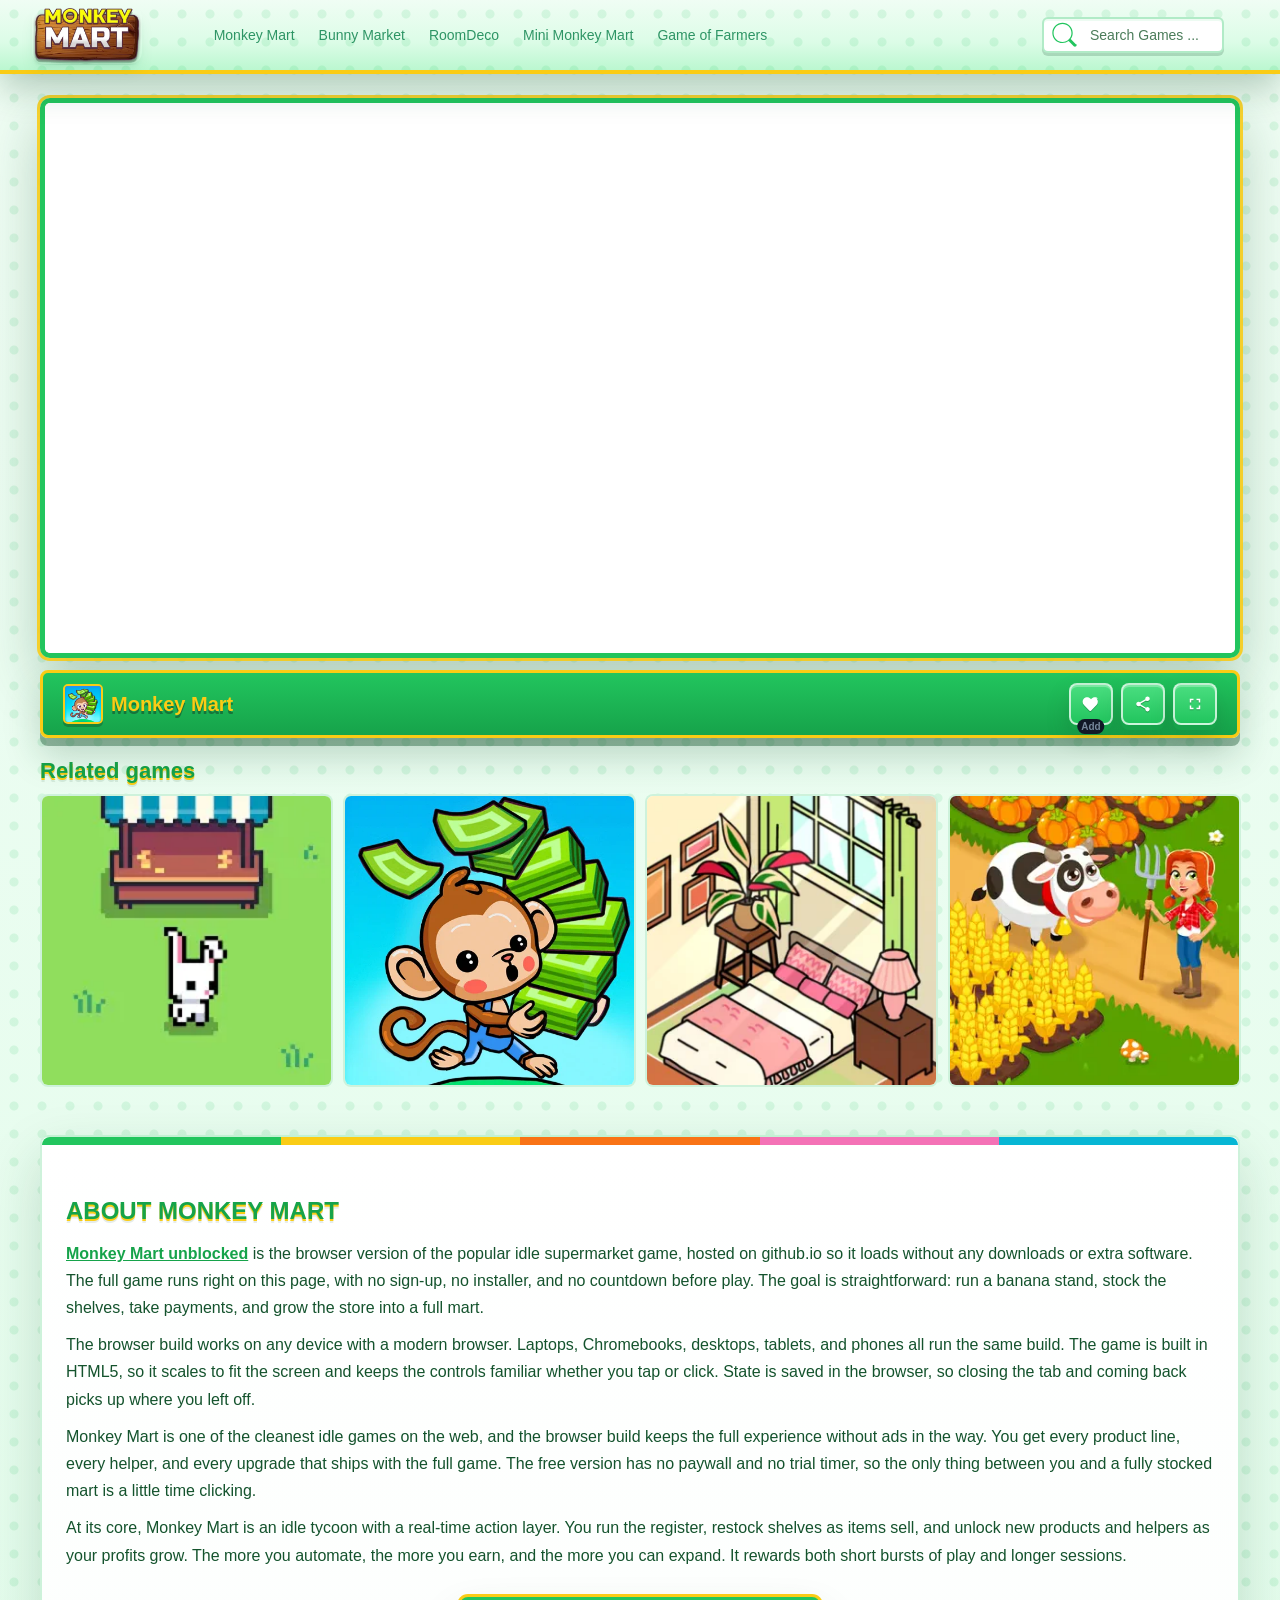
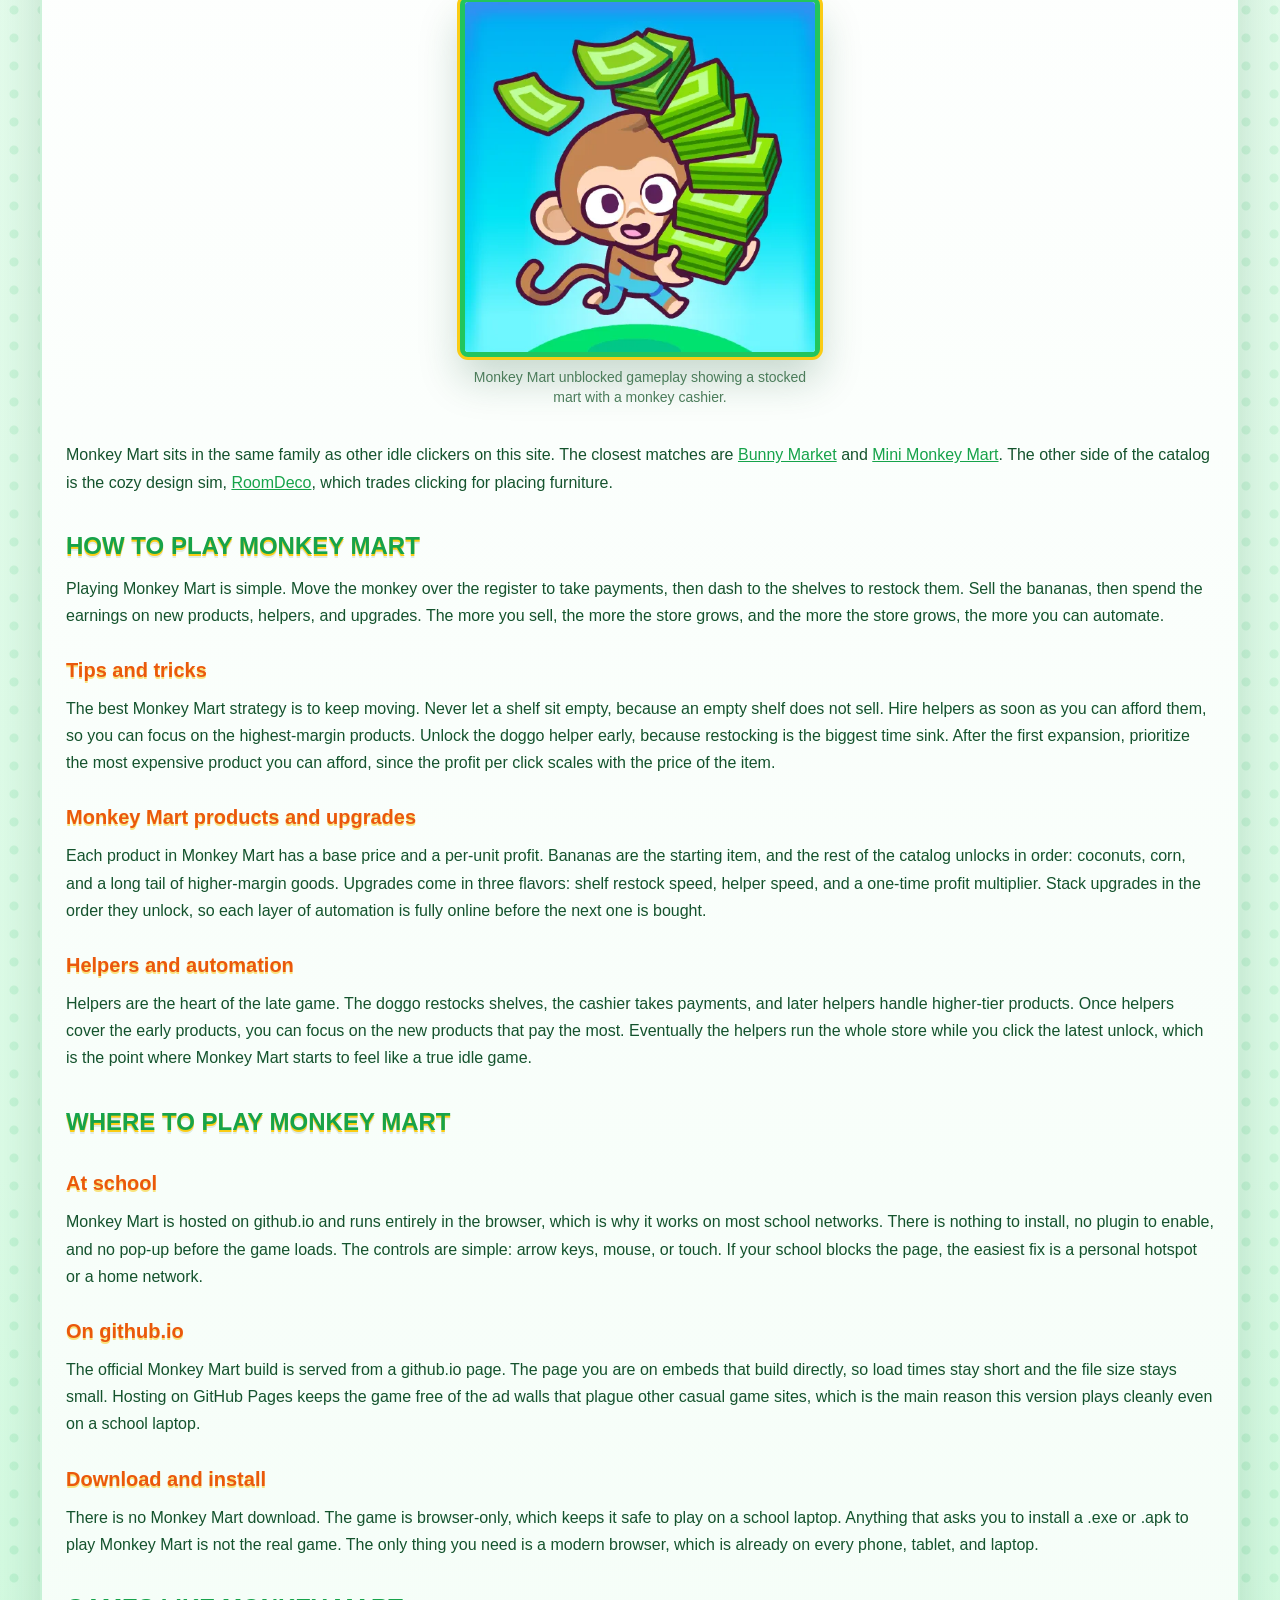
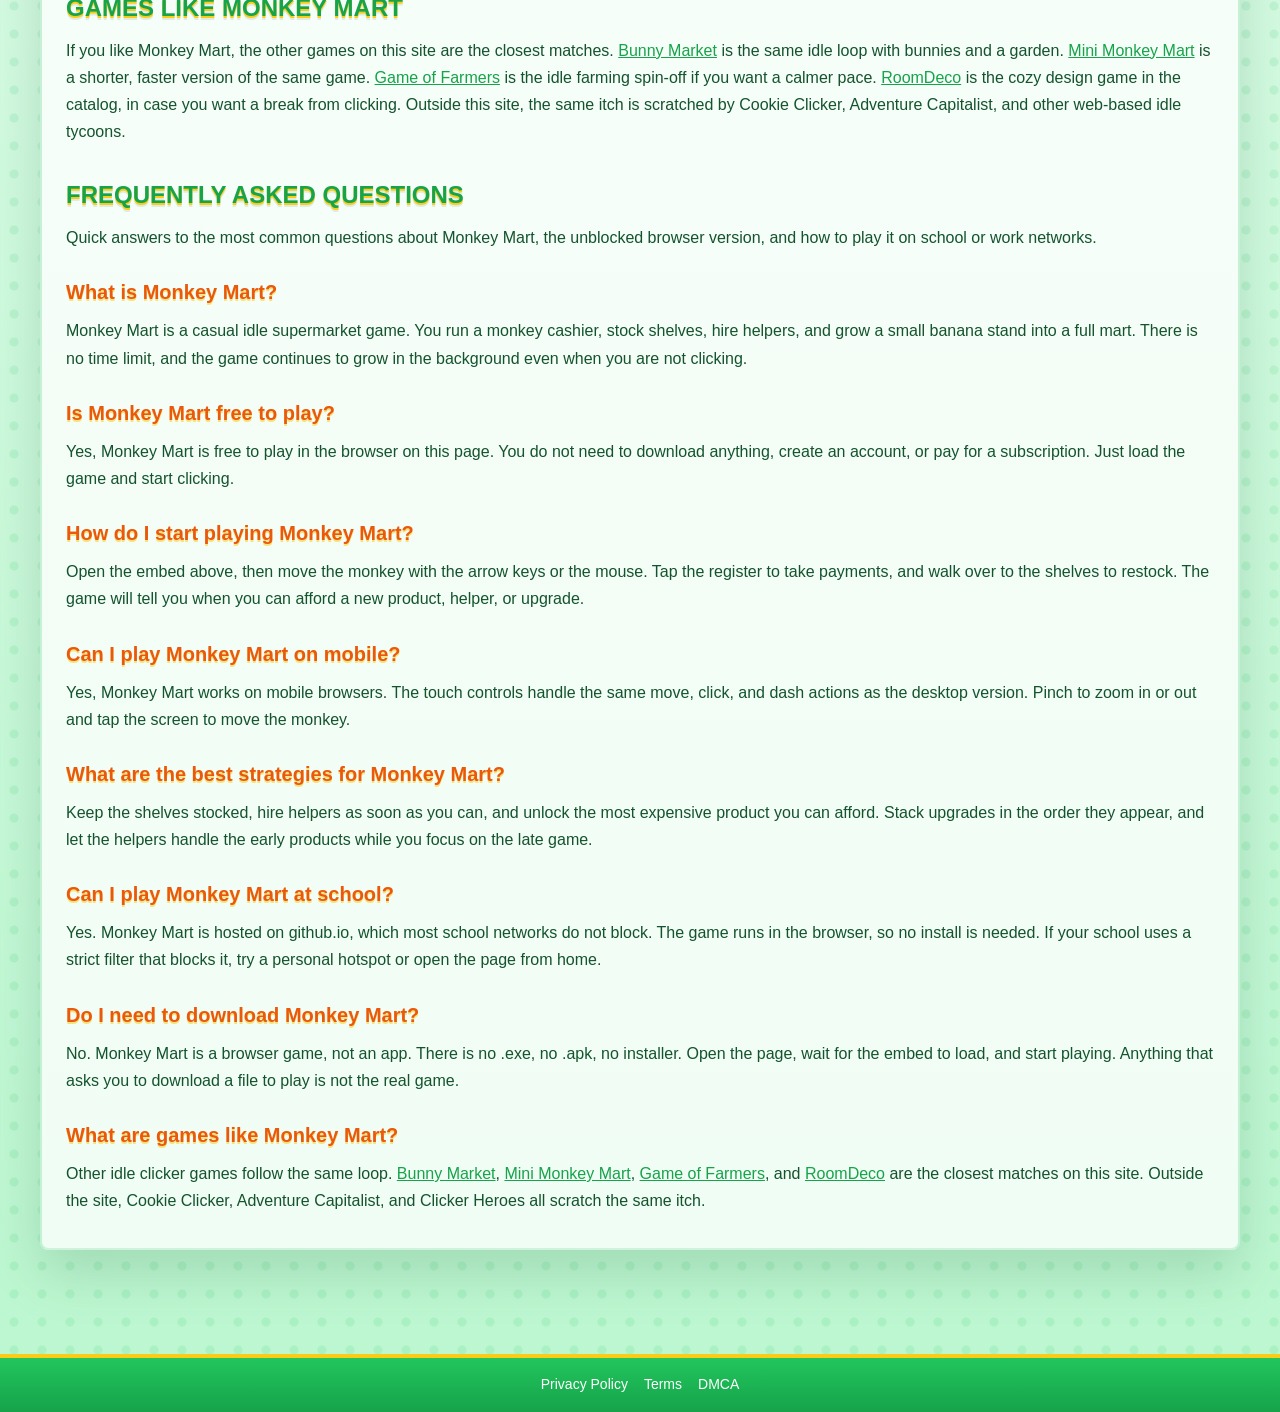
==== commit 704e6706: "Add files via upload" ====
--- a/index.html
+++ b/index.html
@@ -1,19 +1,19 @@
-<!DOCTYPE html>
+﻿<!DOCTYPE html>
 <html zontal-theme="dark" lang="en-US" class="dark">
 <head>
 <meta charset="utf-8">
-<title>monkey mart unblocked Online Free</title>
+<title>monkey mart unblocked - Online Free</title>
 <meta name="description" content="Play Monkey Mart unblocked online for free on github.io. No download, no sign-up. Run a monkey supermarket, hire helpers, and grow your mart empire in this clicker game.">
 <meta name="keywords" content="monkey mart, monkey mart unblocked, monkey mart unblocked games, monkey mart unblocked 6x, monkey mart github, monkey mart github.io, monkey mart game, monkey mart free, monkey mart online, monkey mart clicker, monkey mart 2, monkey mart download, games like monkey mart, unblocked monkey mart, monkey mart io">
-<meta name="title" content="monkey mart unblocked Online Free">
-
-<meta property="og:title" content="monkey mart unblocked Online Free"><meta property="og:site_name" content="Monkey Mart">
+<meta name="title" content="monkey mart unblocked - Online Free">
+
+<meta property="og:title" content="monkey mart unblocked - Online Free"><meta property="og:site_name" content="Monkey Mart">
 <meta property="og:type" content="website" />
 <meta property="og:url" content="https://monkey-mart-unbanned.github.io/" />
 <meta property="og:description" content="Play Monkey Mart unblocked online for free on github.io. No download, no sign-up. Run a monkey supermarket, hire helpers, and grow your mart empire in this clicker game." />
 <meta property="og:image" content="https://monkey-mart-unbanned.github.io/data/image/game/logo.webp" />
 <meta name="twitter:card" content="summary_large_image" />
-<meta name="twitter:title" content="monkey mart unblocked Online Free" />
+<meta name="twitter:title" content="monkey mart unblocked - Online Free" />
 <meta name="twitter:description" content="Play Monkey Mart unblocked online for free on github.io. No download, no sign-up. Run a monkey supermarket, hire helpers, and grow your mart empire in this clicker game." />
 <meta name="twitter:image" content="https://monkey-mart-unbanned.github.io/data/image/game/logo.webp" /> 
 <meta name="viewport"
@@ -98,14 +98,14 @@
 <script type="application/ld+json">
 {
   "@context": "https://schema.org",
-  "@type": "FAQPage",
+  @type": "FAQPage",
   "mainEntity": [
     {
       "@type": "Question",
       "name": "What is Monkey Mart?",
       "acceptedAnswer": {
         "@type": "Answer",
-        "text": "Monkey Mart is a management clicker game where you run a supermarket. You plant crops, process them into products, stock shelves, and serve customers. As you earn money, you unlock new products, hire helpers, and upgrade equipment."
+        "text": "Monkey Mart is a casual idle supermarket game. You run a monkey cashier, stock shelves, hire helpers, and grow a small banana stand into a full mart. There is no time limit, and the game continues to grow in the background even when you are not clicking."
       }
     },
     {
@@ -113,7 +113,15 @@
       "name": "Is Monkey Mart free to play?",
       "acceptedAnswer": {
         "@type": "Answer",
-        "text": "Yes, Monkey Mart is free to play in the browser on this page. You don't need to download anything or create an account. Just load the game and start managing your mart."
+        "text": "Yes, Monkey Mart is free to play in the browser on this page. You do not need to download anything, create an account, or pay for a subscription. Just load the game and start clicking."
+      }
+    },
+    {
+      "@type": "Question",
+      "name": "How do I start playing Monkey Mart?",
+      "acceptedAnswer": {
+        "@type": "Answer",
+        "text": "Open the embed above, then move the monkey with the arrow keys or the mouse. Tap the register to take payments, and walk over to the shelves to restock. The game will tell you when you can afford a new product, helper, or upgrade."
       }
     },
     {
@@ -121,31 +129,15 @@
       "name": "Can I play Monkey Mart on mobile?",
       "acceptedAnswer": {
         "@type": "Answer",
-        "text": "Yes, Monkey Mart works on mobile browsers. The clicker controls adapt well to touchscreens, so you can plant, harvest, and serve customers on your phone or tablet."
-      }
-    },
-    {
-      "@type": "Question",
-      "name": "How do I unlock new products in Monkey Mart?",
-      "acceptedAnswer": {
-        "@type": "Answer",
-        "text": "New products unlock as you earn money and expand your mart. Each product requires its own farming setup and processing equipment. Check the shop menu to see what's available and what it costs."
-      }
-    },
-    {
-      "@type": "Question",
-      "name": "How do I hire helpers in Monkey Mart?",
-      "acceptedAnswer": {
-        "@type": "Answer",
-        "text": "Helpers become available as you progress. Go to the hire menu and pick which helper you need. Each helper automates a specific task. Start with the tasks that take up the most of your time."
-      }
-    },
-    {
-      "@type": "Question",
-      "name": "What is the best strategy for Monkey Mart?",
-      "acceptedAnswer": {
-        "@type": "Answer",
-        "text": "Keep your shelves stocked and your customers served. Focus on one new product at a time. Upgrade equipment before expanding too fast. Hire helpers when you notice tasks backing up. A balanced mart grows faster than one that tries to do everything at once."
+        "text": "Yes, Monkey Mart works on mobile browsers. The touch controls handle the same move, click, and dash actions as the desktop version. Pinch to zoom in or out and tap the screen to move the monkey."
+      }
+    },
+    {
+      "@type": "Question",
+      "name": "What are the best strategies for Monkey Mart?",
+      "acceptedAnswer": {
+        "@type": "Answer",
+        "text": "Keep the shelves stocked, hire helpers as soon as you can, and unlock the most expensive product you can afford. Stack upgrades in the order they appear, and let the helpers handle the early products while you focus on the late game."
       }
     },
     {
@@ -153,7 +145,7 @@
       "name": "Can I play Monkey Mart at school?",
       "acceptedAnswer": {
         "@type": "Answer",
-        "text": "Yes. Monkey Mart is hosted on github.io, which most school networks leave open. The game runs in the browser, so no install is needed. If your school uses a strict filter that blocks it, try a personal hotspot or open the page from home."
+        "text": "Yes. Monkey Mart is hosted on github.io, which most school networks do not block. The game runs in the browser, so no install is needed. If your school uses a strict filter that blocks it, try a personal hotspot or open the page from home."
       }
     },
     {
@@ -169,7 +161,7 @@
       "name": "What are games like Monkey Mart?",
       "acceptedAnswer": {
         "@type": "Answer",
-        "text": "Other clicker and idle management games follow the same loop. Bunny Market is the closest match on this site. Outside the site, look at Tiny Tower, My Mini Mart, and Shop Empire. They all run a small shop, grow it over time, and reward you for coming back."
+        "text": "Other idle clicker games follow the same loop. Bunny Market, Mini Monkey Mart, Game of Farmers, and RoomDeco are the closest matches on this site. Outside the site, Cookie Clicker, Adventure Capitalist, and Clicker Heroes all scratch the same itch."
       }
     }
   ]
@@ -214,7 +206,10 @@
 
 <nav class="flex items-center gap-6 ml-6">
 <a href="/" class="text-sm font-medium text-[#22c55e]/80 hover:text-[#16a34a] transition-colors">Monkey Mart</a>
-<a href="/bunny-market/" class="text-sm font-medium text-[#22c55e]/80 hover:text-[#16a34a] transition-colors">Bunny Market</a>
+<a href="/bunny-market/" class="text-sm font-medium text-[#22c55e]/80 hover:text-[#16a34a] transition-colors">Bunny Market</a>
+<a href="/room-deco/" class="text-sm font-medium text-[#22c55e]/80 hover:text-[#16a34a] transition-colors">RoomDeco</a>
+<a href="/mini-monkey-mart/" class="text-sm font-medium text-[#22c55e]/80 hover:text-[#16a34a] transition-colors">Mini Monkey Mart</a>
+<a href="/game-of-farmers/" class="text-sm font-medium text-[#22c55e]/80 hover:text-[#16a34a] transition-colors">Game of Farmers</a>
 </nav></div><div class="flex items-center gap-4"><div class="relative w-full mx-auto px-3 md:px-6 search-results"><div class="relative "><input type="text" placeholder="Search Games ..." id="search_txt"
  class="input_search w-full rounded-3xl transition-all duration-300 border-2 pl-9 pr-4 h-10 text-lg "
  autocomplete="off" /><button id="search_button"
@@ -240,67 +235,66 @@
  data-target="#modalShare"><span class="svg-icon" aria-hidden="true"><svg class="svg-icon__link"><use
  xlink:href="#icon-shares"></use></svg></span><div class="g-footer__button-title"><span class="g-footer__button-title_text g-footer__button-title_first"></span><span class="g-footer__button-title_text g-footer__button-title_last">Share</span></div></button><div class="footer__button hide_fullscreen"><button class="g-footer__button player-footer__fullscreen"
  onclick="open_fullscreen();"><span class="svg-icon" aria-hidden="true"><svg class="svg-icon__link"><use
- xlink:href="#icon-fullscreen"></use></svg></span><div class="g-footer__button-title"><span class="g-footer__button-title_text g-footer__button-title_first"></span><span class="g-footer__button-title_text g-footer__button-title_last">Full Screen</span></div></button></div></div></div></div><div class="mt-8 mb-6 hidden"><div class="rounded-lg rounded-b-none overflow-hidden bg-gray-100"><div class="text-center text-gray-500/50 text-sm px-3 py-0">Advertisement</div></div></div></div></div></div></div><div class="text-center mb-8 space-y-2"><div class="mt-8 mb-6 hidden"><div class="rounded-lg rounded-b-none overflow-hidden bg-gray-100"><div class="text-center text-gray-500/50 text-sm px-3 py-0">Advertisement</div></div></div></div><div class="mb-3 md:mb-12 sub_description"><div class="w-full mx-auto mt-8 md:mt-12 px-0"><div class="content-inner dark:bg-gray-800 rounded-lg shadow-lg hover:shadow-xl transition-shadow duration-300 p-6 relative overflow-hidden text-gray-600 dark:text-gray-300 ">
-<div class="game-description page-content">
-<h2>Monkey Mart unblocked</h2>
-<p><a href="/" style="font-weight: 600; text-decoration: underline;">Monkey Mart unblocked</a> lets you run your own supermarket in a browser when regular game pages are blocked or inconvenient. You start with a small shop and a monkey who stocks shelves, grows crops, and serves customers. The game is simple to learn, but the results can get chaotic in a good way. A careful manager can build a retail empire. A careless one can leave customers waiting and shelves empty. This page is built for players who want quick access to Monkey Mart without installing files, making accounts, or digging through app-store pages.</p>
-<h2>Monkey Mart online</h2>
-<p>Monkey Mart online is the best fit if you want the game on a laptop, Chromebook, desktop, tablet, or phone without a download. The browser version works because Monkey Mart is based on clear clicker actions and management choices rather than fast reflexes. You do not need a controller or a powerful device. You plant crops, collect goods, stock shelves, and serve customers. That makes Monkey Mart online useful for short sessions, but it also works for longer runs where you expand your mart, hire helpers, and unlock new products.</p>
-<h2>Monkey Mart free</h2>
-<p>Monkey Mart free is a good way to learn the core loop before deciding whether you want the full experience. A free browser session is enough to understand how the management sim works. Plant seeds, wait for crops, harvest them, turn them into products, and sell them to customers. You can expand your farm, buy new equipment, hire staff, and grow your mart into a bustling store. The fun comes from how each decision stacks together. One session may build a smooth-running mart. The next may test your ability to keep up with demand.</p>
-<h2>Monkey Mart game</h2>
-<p>The Monkey Mart game is popular because it turns simple management into a satisfying loop. Most actions are clear: pick a crop, plant it, harvest when ready, process the goods, stock the shelf, and serve the customer. The result is rarely perfect, which is why another play session is tempting. Some rounds are smooth. Some are chaotic. You can focus on farming, expand to new products, hire workers, or try to serve every customer as fast as possible. The game is simple on the surface, but the management depth keeps each session feeling fresh.</p>
-<figure class="seo-image"><img src="/data/image/game/discription1.webp" alt="Monkey Mart unblocked gameplay showing the mart management screen" title="Monkey Mart unblocked gameplay" width="360" height="640" loading="lazy" class="img-fluid" /><figcaption>Monkey Mart unblocked gameplay with crop planting and customer service.</figcaption></figure>
-<h2>Monkey Mart clicker</h2>
-<p>Monkey Mart clicker is the clearest way to describe the action. You click to plant, click to harvest, click to process, and click to serve. The game rewards speed and smart ordering, but it also lets you automate tasks as you grow. Upgrades can speed up planting, hiring helpers can manage shelves, and new equipment can process goods faster. The clicker mechanic works because each action has a clear payoff. Plant a seed, get a crop. Stock a shelf, make a sale. The cycle is easy to start and hard to stop.</p>
-<h2>Monkey Mart unblocked games</h2>
-<p>Monkey Mart unblocked games is a common phrase for players browsing from places where entertainment sites are filtered. A good unblocked setup should be fast, readable, and focused on play. This page puts the game near the top and keeps the guide below it, so you can start playing first and read tips when you need them. You can search, favorite the game, share the page, or use fullscreen mode when the frame loads correctly. The important part is that the browser version gives you a quick way to play a management sim during a break without hunting through dozens of pages that may not work.</p>
-<h2>Monkey Mart GitHub</h2>
-<p>Monkey Mart GitHub usually means players are looking for simple static pages hosted through GitHub Pages. Those pages are common for browser games because they can serve HTML, CSS, images, and small data files without a traditional backend. This site uses that lightweight style. The page content, game list, screenshots, and interface assets are static, while the game itself runs inside an embedded frame. That setup is easy to share and easy to load. It also makes the description important because the text tells players and search engines what the page offers: Monkey Mart online access, basic gameplay help, and answers to common Monkey Mart questions.</p>
-<figure class="seo-image seo-image--wide"><img src="/data/image/game/description2.webp" alt="Monkey Mart online screenshot from the management sim game" title="Monkey Mart online screenshot" width="640" height="480" loading="lazy" class="img-fluid" /><figcaption>Monkey Mart online screenshot showing the browser version of the supermarket management sim.</figcaption></figure>
-<h2>How to play Monkey Mart</h2>
-<p>Playing Monkey Mart is straightforward. Start by planting crops in the field. Wait for them to grow, then harvest them. Take the harvested goods to the processing area to turn them into products. Stock those products on the shelves. Customers will walk in and buy them. Use the money you earn to buy more seeds, unlock new products, and upgrade your equipment. As you expand, you can hire helpers who will plant, harvest, stock, and serve for you. The goal is to build a mart that runs smoothly from farming to checkout.</p>
-<h2>Monkey Mart tips and tricks</h2>
-<p>Good Monkey Mart runs usually start with attention to the basics. Plant crops early and keep the field running. Process goods as soon as they are harvested so shelves stay full. Watch which products sell fastest and focus on those. Upgrade equipment when you have the cash because faster processing means more sales. Hire helpers when the store gets busy so you can focus on expansion. The game rewards steady growth. A rushed mart with empty shelves makes less money than a small mart that keeps customers happy.</p>
-<h2>Monkey Mart products and upgrades</h2>
-<p>Monkey Mart has a range of products you can unlock as you earn money. You start with basic crops like corn and wheat. Later you can unlock new product lines such as peanut butter, eggs, cupcakes, donuts, chocolate, cheese, sushi, and more. Each new product requires its own setup: crops, processing equipment, and shelf space. Upgrades can speed up planting, increase harvest size, boost processing speed, and add more shelves. Planning which product to unlock next is part of the strategy.</p>
-<h2>Monkey Mart helpers and automation</h2>
-<p>Monkey Mart lets you hire helpers who automate tasks. A planter plants seeds, a waterer waters crops, a harvester collects crops, a stocker fills shelves, and a seller serves customers. Each helper costs money but frees up your attention for other tasks. The right balance of helpers turns a chaotic shop into a smoothly running operation. You can decide whether to automate farming first or focus on customer service. The choice depends on your play style and which part of the shop needs the most help.</p>
+ xlink:href="#icon-fullscreen"></use></svg></span><div class="g-footer__button-title"><span class="g-footer__button-title_text g-footer__button-title_first"></span><span class="g-footer__button-title_text g-footer__button-title_last">Full Screen</span></div></button></div></div></div></div>
+<section class="related-games" aria-labelledby="related-games-heading">
+  <h2 id="related-games-heading" class="related-games__title">Related games</h2>
+  <ul class="related-games__list">
+      <li class="related-games__item"><a href="/bunny-market/" class="related-link" aria-label="Play Bunny Market unblocked"><img src="/data/image/game/bunny-market.webp" alt="Bunny Market" width="300" height="300" loading="lazy" decoding="async" /><span class="related-link__label">Bunny Market</span></a></li>
+      <li class="related-games__item"><a href="/mini-monkey-mart/" class="related-link" aria-label="Play Mini Monkey Mart unblocked"><img src="/data/image/game/mini-monkey-mart.webp" alt="Mini Monkey Mart" width="300" height="300" loading="lazy" decoding="async" /><span class="related-link__label">Mini Monkey Mart</span></a></li>
+      <li class="related-games__item"><a href="/room-deco/" class="related-link" aria-label="Play RoomDeco unblocked"><img src="/data/image/game/room-deco.webp" alt="RoomDeco" width="300" height="300" loading="lazy" decoding="async" /><span class="related-link__label">RoomDeco</span></a></li>
+      <li class="related-games__item"><a href="/game-of-farmers/" class="related-link" aria-label="Play Game of Farmers unblocked"><img src="/data/image/game/game-of-farmers.webp" alt="Game of Farmers" width="300" height="300" loading="lazy" decoding="async" /><span class="related-link__label">Game of Farmers</span></a></li>
+  </ul>
+</section><div class="mt-8 mb-6 hidden"><div class="rounded-lg rounded-b-none overflow-hidden bg-gray-100"><div class="text-center text-gray-500/50 text-sm px-3 py-0">Advertisement</div></div></div></div></div></div></div><div class="text-center mb-8 space-y-2"><div class="mt-8 mb-6 hidden"><div class="rounded-lg rounded-b-none overflow-hidden bg-gray-100"><div class="text-center text-gray-500/50 text-sm px-3 py-0">Advertisement</div></div></div></div><div class="mb-3 md:mb-12 sub_description"><div class="w-full mx-auto mt-8 md:mt-12 px-0"><div class="content-inner dark:bg-gray-800 rounded-lg shadow-lg hover:shadow-xl transition-shadow duration-300 p-6 relative overflow-hidden text-gray-600 dark:text-gray-300 ">
+<div class="game-description page-content">
+<h2>About Monkey Mart</h2>
+<p><a href="/" style="font-weight: 600; text-decoration: underline;">Monkey Mart unblocked</a> is the browser version of the popular idle supermarket game, hosted on github.io so it loads without any downloads or extra software. The full game runs right on this page, with no sign-up, no installer, and no countdown before play. The goal is straightforward: run a banana stand, stock the shelves, take payments, and grow the store into a full mart.</p>
+<p>The browser build works on any device with a modern browser. Laptops, Chromebooks, desktops, tablets, and phones all run the same build. The game is built in HTML5, so it scales to fit the screen and keeps the controls familiar whether you tap or click. State is saved in the browser, so closing the tab and coming back picks up where you left off.</p>
+<p>Monkey Mart is one of the cleanest idle games on the web, and the browser build keeps the full experience without ads in the way. You get every product line, every helper, and every upgrade that ships with the full game. The free version has no paywall and no trial timer, so the only thing between you and a fully stocked mart is a little time clicking.</p>
+<p>At its core, Monkey Mart is an idle tycoon with a real-time action layer. You run the register, restock shelves as items sell, and unlock new products and helpers as your profits grow. The more you automate, the more you earn, and the more you can expand. It rewards both short bursts of play and longer sessions.</p>
+<figure class="seo-image"><img src="/data/image/game/logo.webp" alt="Monkey Mart unblocked gameplay with shelves and monkey cashier" title="Monkey Mart unblocked gameplay" width="512" height="512" loading="lazy" class="img-fluid" /><figcaption>Monkey Mart unblocked gameplay showing a stocked mart with a monkey cashier.</figcaption></figure>
+<p>Monkey Mart sits in the same family as other idle clickers on this site. The closest matches are <a href="/bunny-market/">Bunny Market</a> and <a href="/mini-monkey-mart/">Mini Monkey Mart</a>. The other side of the catalog is the cozy design sim, <a href="/room-deco/">RoomDeco</a>, which trades clicking for placing furniture.</p>
 
-<h2>Monkey Mart unblocked at school</h2>
-<p>Monkey Mart runs in any modern browser, which is what makes it easy to play at school or on a work laptop. The game is hosted on a github.io page, so it loads without extra software, browser extensions, or installer files. Most school networks leave github.io alone because it is a development domain, which is why the game tends to work where other gaming sites get blocked. If your school uses a strict filter, try a personal hotspot or wait until you are on a home network.</p>
-<h2>Monkey Mart github.io</h2>
-<p>Monkey Mart github.io is the main way the game is shared online. The project lives on GitHub Pages, a free static hosting service tied to GitHub repositories. The page you are on right now embeds the game from its github.io source, so the file size stays small and the load time is short. Because it is hosted on GitHub, the game is open, easy to audit, and free of ads that often come with flash game sites.</p>
-<h2>Monkey Mart unblocked 6x</h2>
-<p>If you have seen the term "monkey mart unblocked 6x," it usually refers to a school-friendly mirror that loads the game at a different URL. The 6x mirror is one of several proxies used to bypass network filters on Chromebooks. We do not run a 6x proxy here, but the main game works the same way on a personal hotspot or on a network that allows github.io.</p>
-<h2>Monkey Mart 2</h2>
-<p>Monkey Mart 2 is not a separate game yet. The current Monkey Mart keeps getting updates that add new products, helpers, and decorations, so it is the only version worth playing. If a true sequel shows up, it will be added to the <a href="/new-games/">new games</a> page. For now, the easiest way to find more content is to keep playing and unlock everything the original game offers.</p>
+<h2>How to play Monkey Mart</h2>
+<p>Playing Monkey Mart is simple. Move the monkey over the register to take payments, then dash to the shelves to restock them. Sell the bananas, then spend the earnings on new products, helpers, and upgrades. The more you sell, the more the store grows, and the more the store grows, the more you can automate.</p>
+<h3>Tips and tricks</h3>
+<p>The best Monkey Mart strategy is to keep moving. Never let a shelf sit empty, because an empty shelf does not sell. Hire helpers as soon as you can afford them, so you can focus on the highest-margin products. Unlock the doggo helper early, because restocking is the biggest time sink. After the first expansion, prioritize the most expensive product you can afford, since the profit per click scales with the price of the item.</p>
+<h3>Monkey Mart products and upgrades</h3>
+<p>Each product in Monkey Mart has a base price and a per-unit profit. Bananas are the starting item, and the rest of the catalog unlocks in order: coconuts, corn, and a long tail of higher-margin goods. Upgrades come in three flavors: shelf restock speed, helper speed, and a one-time profit multiplier. Stack upgrades in the order they unlock, so each layer of automation is fully online before the next one is bought.</p>
+<h3>Helpers and automation</h3>
+<p>Helpers are the heart of the late game. The doggo restocks shelves, the cashier takes payments, and later helpers handle higher-tier products. Once helpers cover the early products, you can focus on the new products that pay the most. Eventually the helpers run the whole store while you click the latest unlock, which is the point where Monkey Mart starts to feel like a true idle game.</p>
+
+<h2>Where to play Monkey Mart</h2>
+<h3>At school</h3>
+<p>Monkey Mart is hosted on github.io and runs entirely in the browser, which is why it works on most school networks. There is nothing to install, no plugin to enable, and no pop-up before the game loads. The controls are simple: arrow keys, mouse, or touch. If your school blocks the page, the easiest fix is a personal hotspot or a home network.</p>
+<h3>On github.io</h3>
+<p>The official Monkey Mart build is served from a github.io page. The page you are on embeds that build directly, so load times stay short and the file size stays small. Hosting on GitHub Pages keeps the game free of the ad walls that plague other casual game sites, which is the main reason this version plays cleanly even on a school laptop.</p>
+<h3>Download and install</h3>
+<p>There is no Monkey Mart download. The game is browser-only, which keeps it safe to play on a school laptop. Anything that asks you to install a .exe or .apk to play Monkey Mart is not the real game. The only thing you need is a modern browser, which is already on every phone, tablet, and laptop.</p>
+
 <h2>Games like Monkey Mart</h2>
-<p>If you like Monkey Mart, you are probably into clicker management games with a light, cartoony style. <a href="/bunny-market/">Bunny Market</a> is the closest pick on this site: same casual pace, idle helpers, and a build-your-own-shop loop. Outside this site, similar games include Tiny Tower, My Mini Mart, and Shop Empire. The common thread is a short feedback loop, a steady stream of small upgrades, and a shop that grows while you are away.</p>
-<h2>Monkey Mart download</h2>
-<p>There is no Monkey Mart download. The game runs in the browser, which is the whole point. Skip any site that asks you to install a .exe or .apk file to play, because the original is browser-only. The only thing worth downloading is a browser like Chrome or Firefox, and most devices already have one. That keeps the game safe to play on a school laptop, where installing new software is usually blocked.</p>
-<h2>Monkey Mart io</h2>
-<p>The .io suffix on Monkey Mart io usually points to a mirror or a fan site with the same game under a different domain. The official version lives on github.io, which is the same kind of host but tied to GitHub. The game itself is the same regardless of the mirror. If you want the cleanest experience with no pop-ups, stick with the embed on this page.</p>
-<h2>Monkey Mart FAQ</h2>
-<h3>What is Monkey Mart?</h3>
-<p>Monkey Mart is a management clicker game where you run a supermarket. You plant crops, process them into products, stock shelves, and serve customers. As you earn money, you unlock new products, hire helpers, and upgrade equipment. The game is easy to start and gets deeper as your mart grows.</p>
-<h3>Is Monkey Mart free to play?</h3>
-<p>Yes, Monkey Mart is free to play in the browser on this page. You do not need to download anything or create an account. Just load the game and start managing your mart.</p>
-<h3>Can I play Monkey Mart on mobile?</h3>
-<p>Yes, Monkey Mart works on mobile browsers. The clicker controls adapt well to touchscreens, so you can plant, harvest, and serve customers on your phone or tablet.</p>
-<h3>How do I unlock new products in Monkey Mart?</h3>
-<p>New products are unlocked as you earn money and expand your mart. Each product requires its own farming setup and processing equipment. Check the shop menu to see what is available and how much it costs.</p>
-<h3>How do I hire helpers in Monkey Mart?</h3>
-<p>Helpers become available as you progress. Go to the hire menu and choose which helper you need. Each helper automates a specific task. Start with the tasks that take the most time or that you enjoy the least.</p>
-<h3>What is the best strategy for Monkey Mart?</h3>
-<p>The best strategy is to keep your shelves stocked and your customers served. Focus on one new product at a time. Upgrade equipment before expanding too fast. Hire helpers when you notice tasks backing up. A balanced mart grows faster than one that tries to do everything at once.</p>
-<h3>Can I play Monkey Mart at school?</h3>
-<p>Yes. Monkey Mart is hosted on github.io, which most school networks leave open. The game runs in the browser, so no install is needed. If your school uses a strict filter that blocks it, try a personal hotspot or open the page from home.</p>
-<h3>Do I need to download Monkey Mart?</h3>
-<p>No. Monkey Mart is a browser game, not an app. There is no .exe, no .apk, no installer. Open the page, wait for the embed to load, and start playing. Anything that asks you to download a file to play is not the real game.</p>
-<h3>What are games like Monkey Mart?</h3>
-<p>Other clicker and idle management games follow the same loop. <a href="/bunny-market/">Bunny Market</a> is the closest match on this site. Outside the site, look at Tiny Tower, My Mini Mart, and Shop Empire. They all run a small shop, grow it over time, and reward you for coming back.</p>
-</div></div></div></div></div></div></div></div></div><div class="text-center mb-8 space-y-2"><div class="mt-8 mb-6 hidden"><div class="rounded-lg rounded-b-none overflow-hidden bg-gray-100"><div class="text-center text-gray-500/50 text-sm px-3 py-0">Advertisement</div></div></div></div><footer class="mt-auto bg-gradient-to-b from-gray-50 to-white dark:from-gray-900 dark:to-gray-800 py-4"><div class="max-w-7xl mx-auto flex"> <nav class="footer-legal flex justify-center items-center gap-4 flex-wrap px-3 md:px-12 w-full" aria-label="Legal links"><a href="/privacy/">Privacy Policy</a><a href="/terms/">Terms</a><a href="/dmca/">DMCA</a></nav></div></footer></div><div class="page_loading" style="display: none;"><div class="loading_page"><div class="loader"></div></div></div><button id="button-gotop" class="btn_up"><span class="svg-icon" aria-hidden="true"> <svg class="svg-icon__link"> <use
+<p>If you like Monkey Mart, the other games on this site are the closest matches. <a href="/bunny-market/">Bunny Market</a> is the same idle loop with bunnies and a garden. <a href="/mini-monkey-mart/">Mini Monkey Mart</a> is a shorter, faster version of the same game. <a href="/game-of-farmers/">Game of Farmers</a> is the idle farming spin-off if you want a calmer pace. <a href="/room-deco/">RoomDeco</a> is the cozy design game in the catalog, in case you want a break from clicking. Outside this site, the same itch is scratched by Cookie Clicker, Adventure Capitalist, and other web-based idle tycoons.</p>
+
+<section id="faq" class="faq-section" aria-labelledby="faq-heading">
+<h2 id="faq-heading">Frequently Asked Questions</h2>
+<p>Quick answers to the most common questions about Monkey Mart, the unblocked browser version, and how to play it on school or work networks.</p>
+<h3>What is Monkey Mart?</h3>
+<p>Monkey Mart is a casual idle supermarket game. You run a monkey cashier, stock shelves, hire helpers, and grow a small banana stand into a full mart. There is no time limit, and the game continues to grow in the background even when you are not clicking.</p>
+<h3>Is Monkey Mart free to play?</h3>
+<p>Yes, Monkey Mart is free to play in the browser on this page. You do not need to download anything, create an account, or pay for a subscription. Just load the game and start clicking.</p>
+<h3>How do I start playing Monkey Mart?</h3>
+<p>Open the embed above, then move the monkey with the arrow keys or the mouse. Tap the register to take payments, and walk over to the shelves to restock. The game will tell you when you can afford a new product, helper, or upgrade.</p>
+<h3>Can I play Monkey Mart on mobile?</h3>
+<p>Yes, Monkey Mart works on mobile browsers. The touch controls handle the same move, click, and dash actions as the desktop version. Pinch to zoom in or out and tap the screen to move the monkey.</p>
+<h3>What are the best strategies for Monkey Mart?</h3>
+<p>Keep the shelves stocked, hire helpers as soon as you can, and unlock the most expensive product you can afford. Stack upgrades in the order they appear, and let the helpers handle the early products while you focus on the late game.</p>
+<h3>Can I play Monkey Mart at school?</h3>
+<p>Yes. Monkey Mart is hosted on github.io, which most school networks do not block. The game runs in the browser, so no install is needed. If your school uses a strict filter that blocks it, try a personal hotspot or open the page from home.</p>
+<h3>Do I need to download Monkey Mart?</h3>
+<p>No. Monkey Mart is a browser game, not an app. There is no .exe, no .apk, no installer. Open the page, wait for the embed to load, and start playing. Anything that asks you to download a file to play is not the real game.</p>
+<h3>What are games like Monkey Mart?</h3>
+<p>Other idle clicker games follow the same loop. <a href="/bunny-market/">Bunny Market</a>, <a href="/mini-monkey-mart/">Mini Monkey Mart</a>, <a href="/game-of-farmers/">Game of Farmers</a>, and <a href="/room-deco/">RoomDeco</a> are the closest matches on this site. Outside the site, Cookie Clicker, Adventure Capitalist, and Clicker Heroes all scratch the same itch.</p>
+</section>
+</div></div></div></div></div></div></div></div><div class="text-center mb-8 space-y-2"><div class="mt-8 mb-6 hidden"><div class="rounded-lg rounded-b-none overflow-hidden bg-gray-100"><div class="text-center text-gray-500/50 text-sm px-3 py-0">Advertisement</div></div></div></div><footer class="mt-auto bg-gradient-to-b from-gray-50 to-white dark:from-gray-900 dark:to-gray-800 py-4"><div class="max-w-7xl mx-auto flex"> <nav class="footer-legal flex justify-center items-center gap-4 flex-wrap px-3 md:px-12 w-full" aria-label="Legal links"><a href="/privacy/">Privacy Policy</a><a href="/terms/">Terms</a><a href="/dmca/">DMCA</a></nav></div></footer></div><div class="page_loading" style="display: none;"><div class="loading_page"><div class="loader"></div></div></div><button id="button-gotop" class="btn_up"><span class="svg-icon" aria-hidden="true"> <svg class="svg-icon__link"> <use
  xlink:href="#icon-keyboard_arrow_up"></use> </svg> </span></button><svg class="main-svg-sprite main-svg-sprite--icons" xmlns="http://www.w3.org/2000/svg" style="display: none;"
  xmlns:xlink="http://www.w3.org/1999/xlink"><symbol id="icon-chevron-right" viewBox="0 0 24 24"><path d="M9.707 18.707l6-6c0.391-0.391 0.391-1.024 0-1.414l-6-6c-0.391-0.391-1.024-0.391-1.414 0s-0.391 1.024 0 1.414l5.293 5.293-5.293 5.293c-0.391 0.391-0.391 1.024 0 1.414s1.024 0.391 1.414 0z"></path></symbol><symbol id="icon-chevron-left" viewBox="0 0 24 24"><path d="M15.707 17.293l-5.293-5.293 5.293-5.293c0.391-0.391 0.391-1.024 0-1.414s-1.024-0.391-1.414 0l-6 6c-0.391 0.391-0.391 1.024 0 1.414l6 6c0.391 0.391 1.024 0.391 1.414 0s0.391-1.024 0-1.414z"></path></symbol><symbol id="icon-arrow-left" viewBox="0 0 452 452"><path d="M106.406 203.554L300.693 9.2735C313.052 -3.0915 333.09 -3.09149 345.443 9.27351C357.797 21.6275 357.797 41.6645 345.443 54.0175L173.529 225.926L345.438 397.829C357.792 410.188 357.792 430.224 345.438 442.578C333.084 454.937 313.047 454.936 300.688 442.577L106.401 248.293C100.224 242.113 97.1385 234.022 97.1385 225.927C97.1386 217.828 100.23 209.731 106.406 203.554Z"/></symbol><symbol id="icon-arrow-right" viewBox="0 0 451.846 451.847"><path d="M345.441,248.292L151.154,442.573c-12.359,12.365-32.397,12.365-44.75,0c-12.354-12.354-12.354-32.391,0-44.744L278.318,225.92L106.409,54.017c-12.354-12.359-12.354-32.394,0-44.748c12.354-12.359,32.391-12.359,44.75,0l194.287,194.284c6.177,6.18,9.262,14.271,9.262,22.366C354.708,234.018,351.617,242.115,345.441,248.292z"/></symbol><symbol id="icon-menu" overflow="visible" viewBox="0 0 45 36"><path d="M2.528 13.472v0h35.392q1.056 0 1.792 0.736t0.736 1.792q0 1.024-0.736 1.792-0.736 0.736-1.792 0.736v0h-35.392q-1.056 0-1.792-0.736-0.736-0.768-0.736-1.792 0-1.056 0.736-1.792t1.792-0.736zM2.528 26.944v0h35.392q0.672 0 1.28 0.32t0.96 0.928q0.352 0.576 0.352 1.28 0 0.672-0.352 1.28-0.352 0.576-0.96 0.928-0.608 0.32-1.28 0.32v0h-35.392q-1.024-0.032-1.76-0.768-0.704-0.736-0.704-1.76t0.704-1.76q0.736-0.736 1.76-0.768zM2.528 0v0h35.392q1.024 0.032 1.728 0.768 0.736 0.736 0.736 1.76t-0.736 1.76q-0.704 0.736-1.728 0.768v0h-35.392q-1.056 0-1.792-0.736-0.736-0.768-0.736-1.792 0-1.056 0.736-1.792t1.792-0.736z"/></symbol><symbol id="icon-keyboard_arrow_up" overflow="visible" viewBox="0 0 24 24"><path d="M16.59 15.59q0.288 0.288 0.696 0.288t0.696-0.288q0.288-0.288 0.288-0.696t-0.288-0.696l-5.293-5.293-5.293 5.293q-0.288 0.288-0.288 0.696t0.288 0.696q0.288 0.288 0.696 0.288t0.696-0.288l4.593-4.593z"/></symbol><symbol id="icon-keyboard_arrow_down" overflow="visible" viewBox="0 0 24 24"><path d="M16.59 8.704q0.288-0.288 0.696-0.288t0.696 0.288q0.288 0.288 0.288 0.696t-0.288 0.696l-5.293 5.293-5.293-5.293q-0.288-0.288-0.288-0.696t0.288-0.696q0.288-0.288 0.696-0.288t0.696 0.288l4.593 4.593z"/></symbol><symbol id="icon-search" overflow="visible" viewBox="0 0 37 37"><path d="M36.772 33.872l-8.677-8.677c2.095-2.863 3.334-6.384 3.334-10.195 0-9.447-7.661-17.108-17.109-17.108s-17.108 7.661-17.108 17.108 7.661 17.109 17.108 17.109c3.811 0 7.332-1.239 10.195-3.334l8.677 8.677c0.547 0.547 1.274 0.821 2.002 0.821s1.456-0.274 2.002-0.821c1.108-1.104 1.108-2.876 0.576-3.58zM14.32 30.272c-8.322 0-15.072-6.75-15.072-15.072s6.75-15.072 15.072-15.072 15.072 6.75 15.072 15.072-6.75 15.072-15.072 15.072z"/></symbol><symbol id="icon-heart" overflow="visible" viewBox="0 0 24 24"><path d="M21.409 4.694c-2.318-2.362-6.087-2.362-8.409 0l-0.997 1.015-0.997-1.015c-2.322-2.362-6.091-2.362-8.409 0-2.365 2.408-2.365 6.315 0 8.723l7.409 7.543c0.271 0.275 0.632 0.424 0.997 0.424s0.726-0.149 0.997-0.424l7.409-7.543c2.365-2.408 2.365-6.315 0-8.723z"/></symbol><symbol id="icon-shares" viewBox="0 0 24 24"><path d="M18 16.08c-.76 0-1.44.3-1.96.77L8.91 12.7c.05-.23.09-.46.09-.7s-.04-.47-.09-.7l7.05-4.11c.54.5 1.25.81 2.04.81 1.66 0 3-1.34 3-3s-1.34-3-3-3-3 1.34-3 3c0 .24.04.47.09.7L8.04 9.81C7.5 9.31 6.79 9 6 9c-1.66 0-3 1.34-3 3s1.34 3 3 3c.79 0 1.5-.31 2.04-.81l7.12 4.16c-.05.21-.08.43-.08.65 0 1.61 1.31 2.92 2.92 2.92 1.61 0 2.92-1.31 2.92-2.92s-1.31-2.92-2.92-2.92z"/></symbol><symbol id="icon-close" overflow="visible" viewBox="0 0 24 24"><path d="M20.293 5.114c-0.391-0.391-1.024-0.391-1.414 0l-6.879 6.879-6.879-6.879c-0.391-0.391-1.024-0.391-1.414 0s-0.391 1.024 0 1.414l6.879 6.879-6.879 6.879c-0.391 0.391-0.391 1.024 0 1.414 0.195 0.195 0.451 0.293 0.707 0.293s0.512-0.098 0.707-0.293l6.879-6.879 6.879 6.879c0.195 0.195 0.451 0.293 0.707 0.293s0.512-0.098 0.707-0.293c0.391-0.391 0.391-1.024 0-1.414l-6.879-6.879 6.879-6.879c0.39-0.39 0.39-1.024-0.001-1.415z"/></symbol><symbol id="icon-fullscreen" viewBox="0 0 24 24"><path d="M7 14H5v5h5v-2H7v-3zm-2-4h2V7h3V5H5v5zm12 7h-3v2h5v-5h-2v3zM14 5v2h3v3h2V5h-5z"/></symbol></svg><div id="modalShare" class="popup_share hidden"><div class="blur_dialog fixed inset-0"></div><div class="popup_wrapper"><div class="popup-heading"><span class="svg-icon" aria-hidden="true"><svg class="svg-icon__link"><use
  xlink:href="#icon-shares"></use></svg></span></div><div class="title_contact">SHARE WITH YOUR FRIENDS <br> <strong>Monkey Mart</strong></div><span class="close_contact closeModalBtn"><span class="svg-icon" aria-hidden="true"><svg class="svg-icon__link"><use
--- a/resources/css/meltdown-redesign.css
+++ b/resources/css/meltdown-redesign.css
@@ -462,3 +462,92 @@
         max-width: 145px !important;
     }
 }
+
+.related-games {
+    margin-top: 20px;
+}
+
+.related-games__title {
+    margin: 0 0 10px;
+    color: var(--green-deep) !important;
+    text-shadow: 0 2px 0 var(--yellow), 0 4px 0 rgba(20, 83, 45, .1);
+    font-size: clamp(18px, 1.8vw, 22px);
+    font-weight: 800;
+    line-height: 1.2;
+    letter-spacing: 0;
+}
+
+.related-games__list {
+    display: grid;
+    grid-template-columns: repeat(2, minmax(0, 1fr));
+    gap: 10px;
+    list-style: none;
+    margin: 0;
+    padding: 0;
+}
+
+@media (min-width: 640px) {
+    .related-games__list {
+        grid-template-columns: repeat(4, minmax(0, 1fr));
+    }
+}
+
+.related-games__item {
+    margin: 0;
+    padding: 0;
+}
+
+.related-link {
+    display: block;
+    position: relative;
+    aspect-ratio: 1 / 1;
+    overflow: hidden;
+    border-radius: 8px;
+    text-decoration: none;
+    background: #ffffff;
+    border: 2px solid var(--line);
+    transition: border-color .15s ease, transform .15s ease;
+    will-change: transform;
+}
+
+.related-link:hover,
+.related-link:focus-visible {
+    border-color: var(--green);
+    transform: translateY(-2px);
+    outline: 0;
+    text-decoration: none;
+}
+
+.related-link img {
+    display: block;
+    width: 100%;
+    height: 100%;
+    object-fit: cover;
+    background: transparent;
+    border: 0;
+    border-radius: 0;
+    box-shadow: none;
+}
+
+.related-link__label {
+    position: absolute;
+    left: 0;
+    right: 0;
+    bottom: 0;
+    padding: 18px 10px 8px;
+    color: #ffffff;
+    font-size: 14px;
+    font-weight: 800;
+    line-height: 1.2;
+    text-align: center;
+    background: linear-gradient(180deg, transparent 0%, rgba(0, 0, 0, .65) 100%);
+    text-shadow: 0 1px 2px rgba(0, 0, 0, .55);
+    pointer-events: none;
+    opacity: 0;
+    transition: opacity .15s ease;
+}
+
+.related-link:hover .related-link__label,
+.related-link:focus-visible .related-link__label {
+    opacity: 1;
+}
